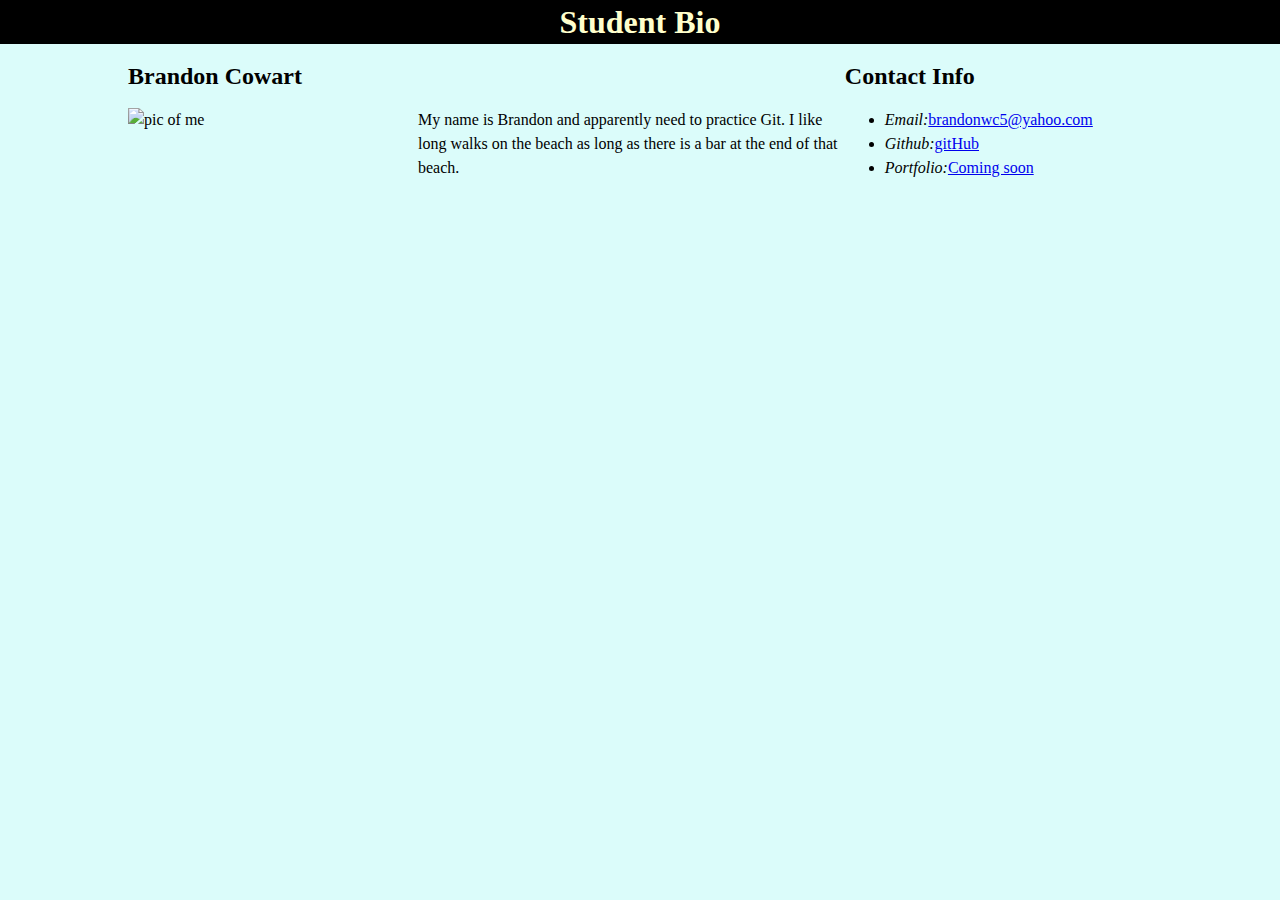
==== index.html @ 33016bdc "My Website" ====
<!DOCTYPE html>
<html>
  <head>
    <title>Blah</title>
    <style>
      body{
        background-color: #dbfcfa; 
        margin: 0; 
        padding: 0;
        line-height: 150%;
      }
      header{
        text-align: center; 
        background-color: black; 
        color: #ffffcc;
        padding-top: 10px;
        padding-bottom: 10px;
      }
      .container{
        width: 1024px;
        margin: 0 auto;
      }
      #Bio{
        float: left; 
        width: 70%;
      }
      #contact{
        float: left;
        width: 30%;
      }
    </style>
  </head>
  <body>
    <header>
      <h1 style="margin: 0;">Student Bio</h1>
    </header>
    <div class= "container">
      <div id="Bio">
        <h2>Brandon Cowart</h2>
        <img src="me.jpg" alt="pic of me" style="height: 200px; width: 280px; float: left; margin-right: 10px;">
        <p>My name is Brandon and apparently need to practice Git. I like long walks on the beach as long as there is a bar at the end of that beach.</p>
      </div>
      <div id="contact">
        <h2>Contact Info</h2>
        <ul>
          <li><em>Email:</em><a href="mailto:brandonwc5@gmail.com">brandonwc5@yahoo.com</a></li>
          <li><em>Github:</em><a href="https://www.github.com">gitHub</a></li>
          <li><em>Portfolio:</em><a href="#">Coming soon</a></li>
        </ul>
      </div>
    </div>
  </body>
</html>
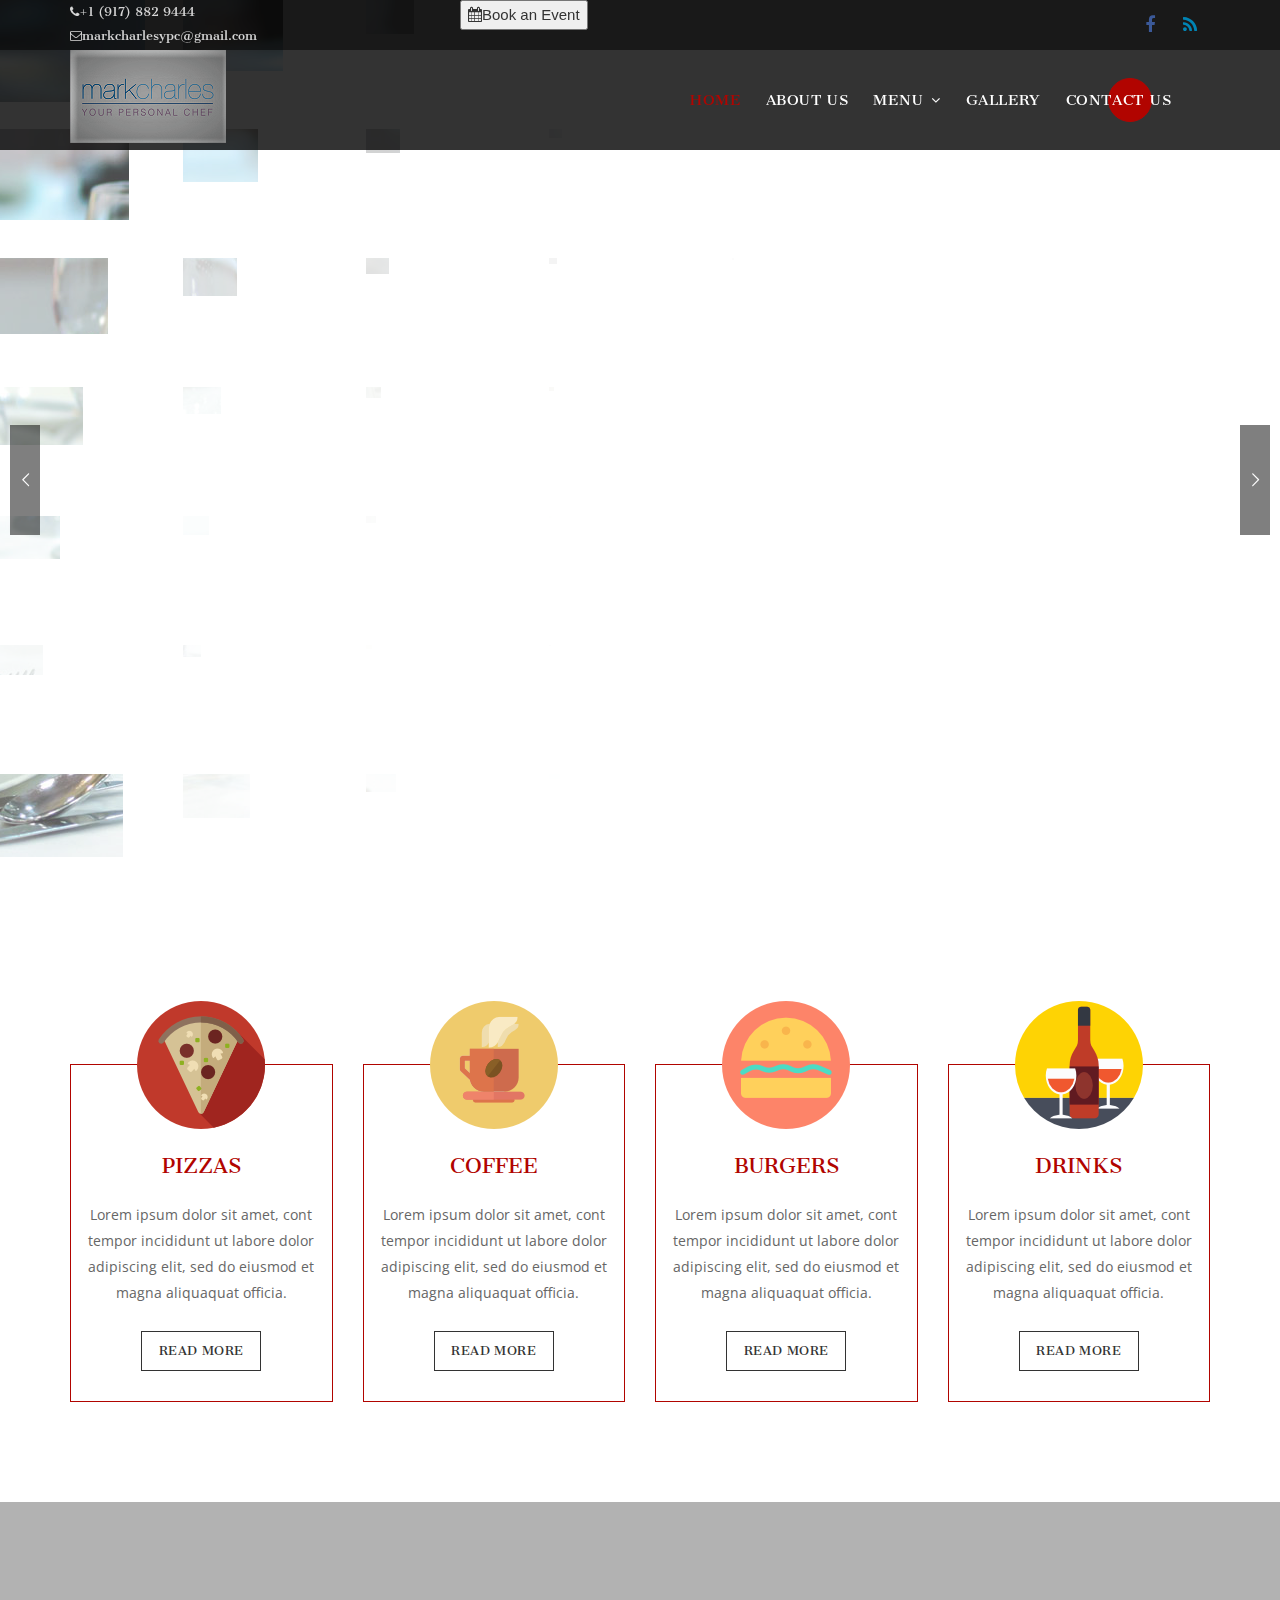
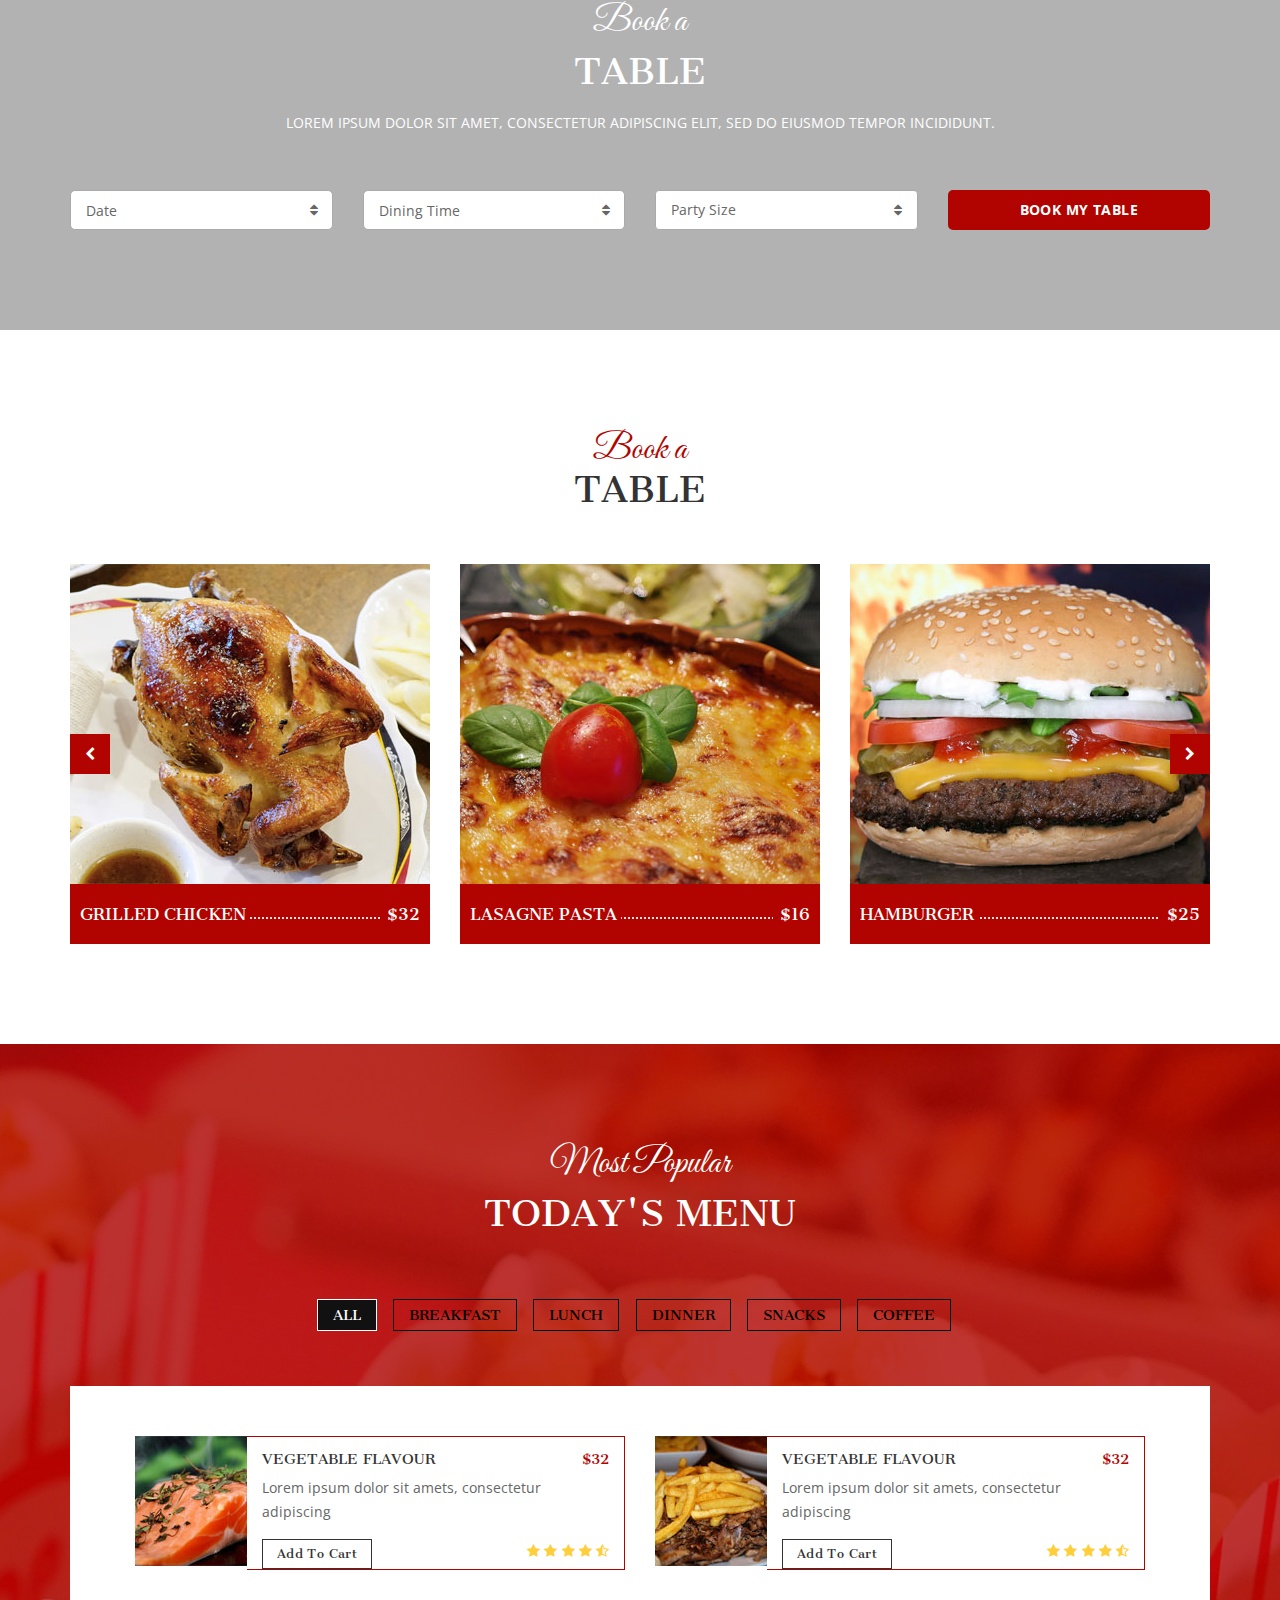
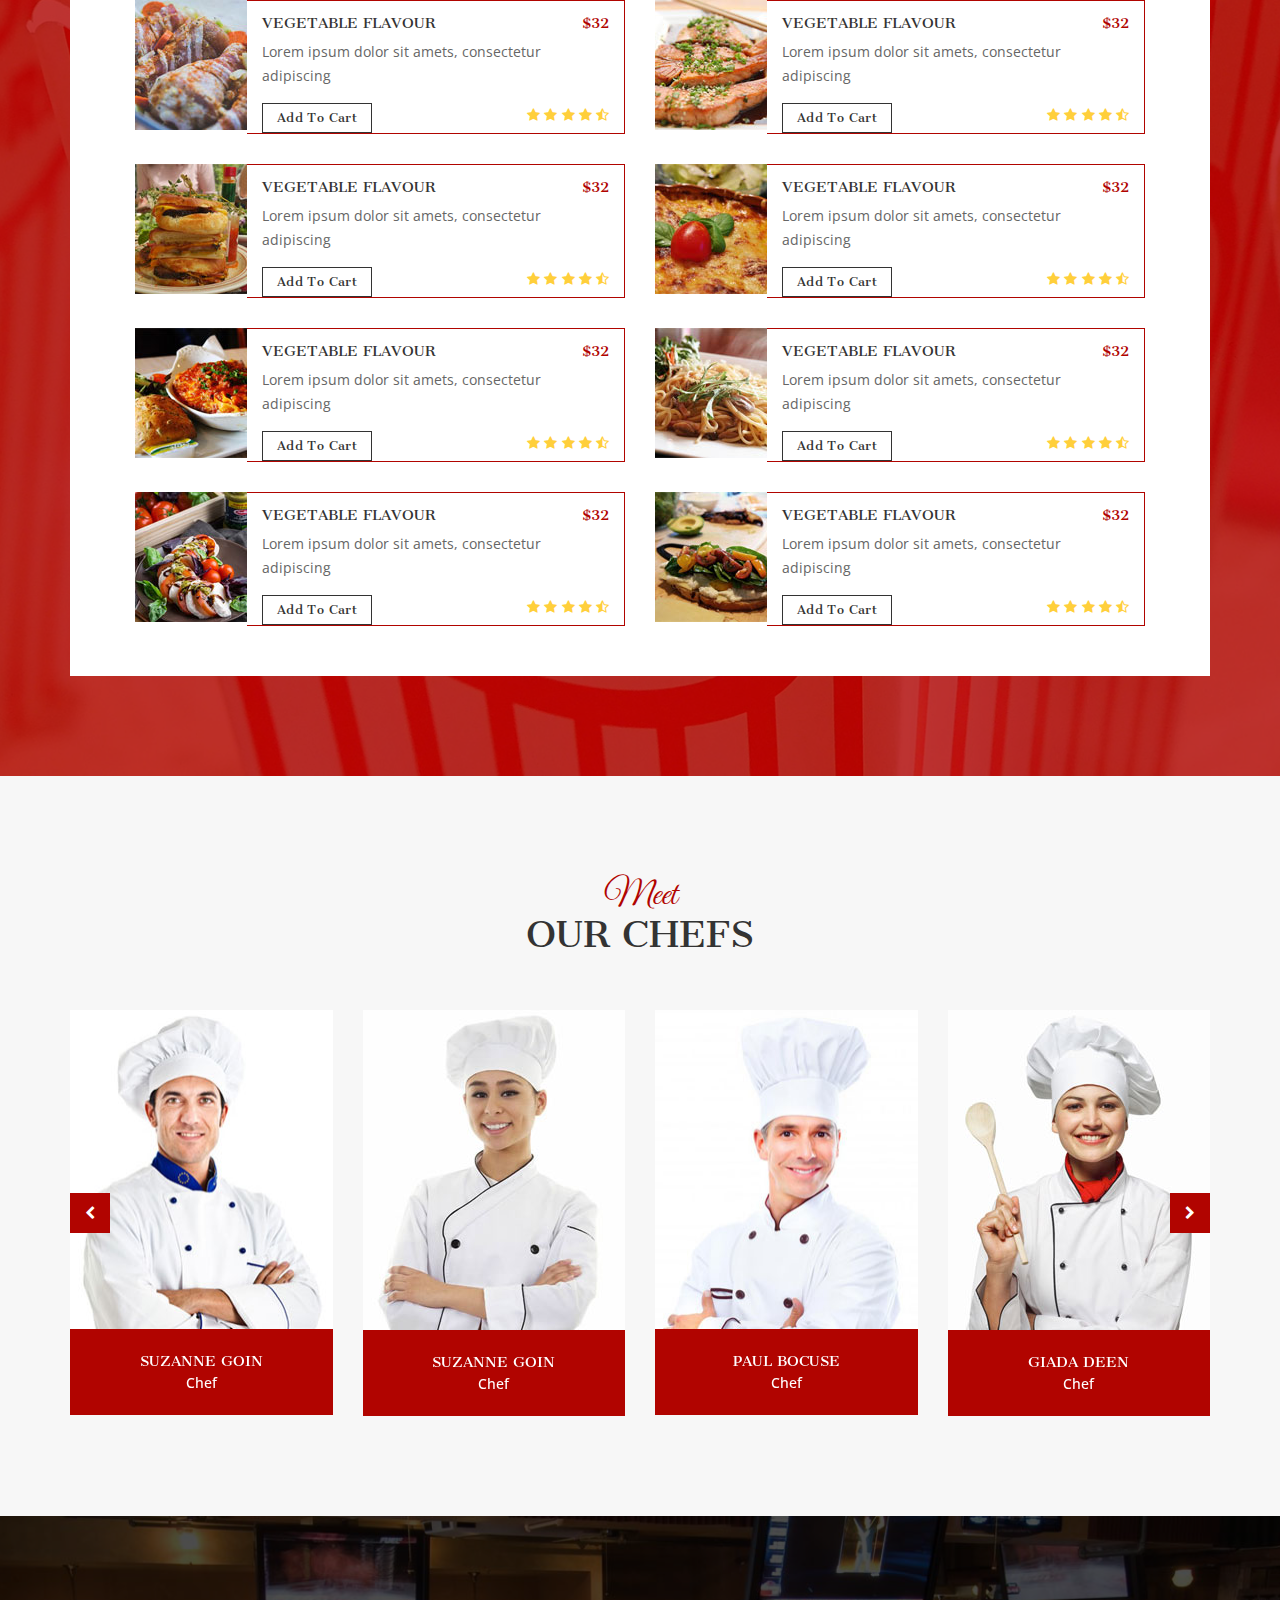
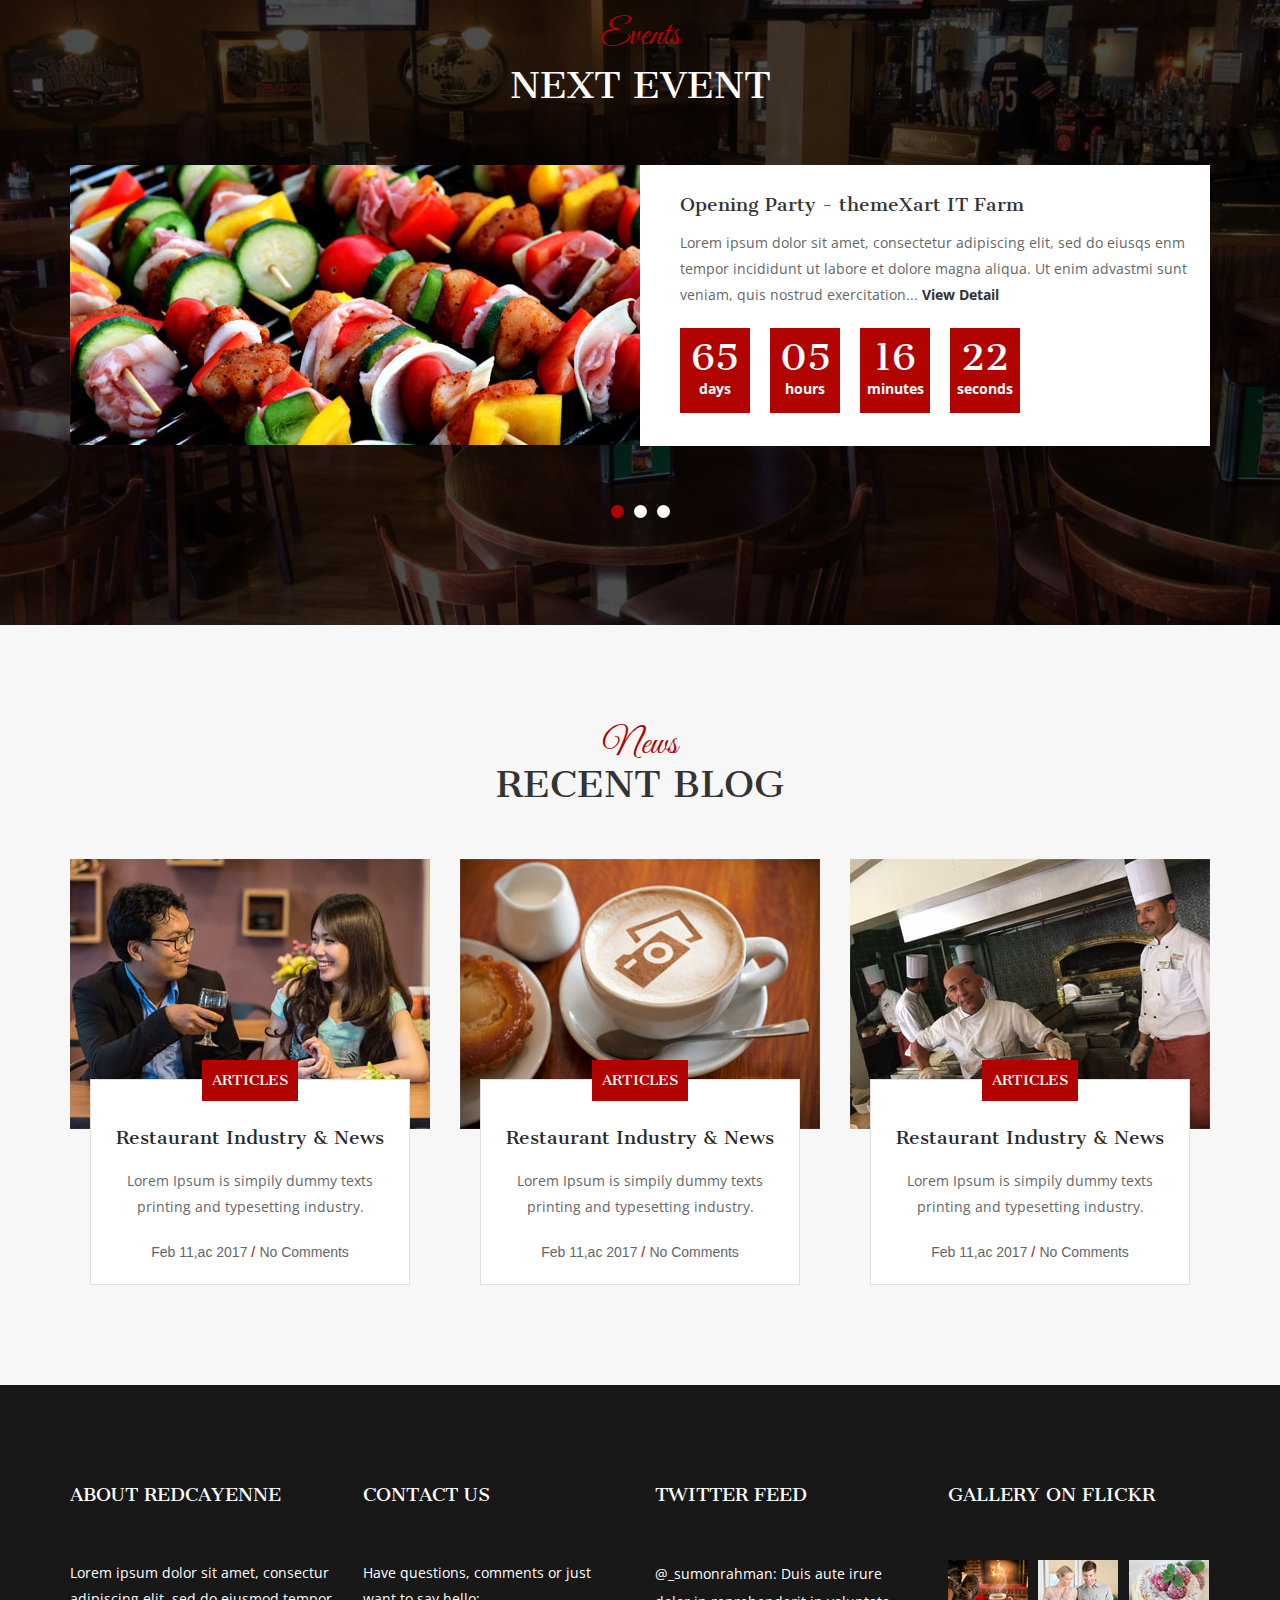
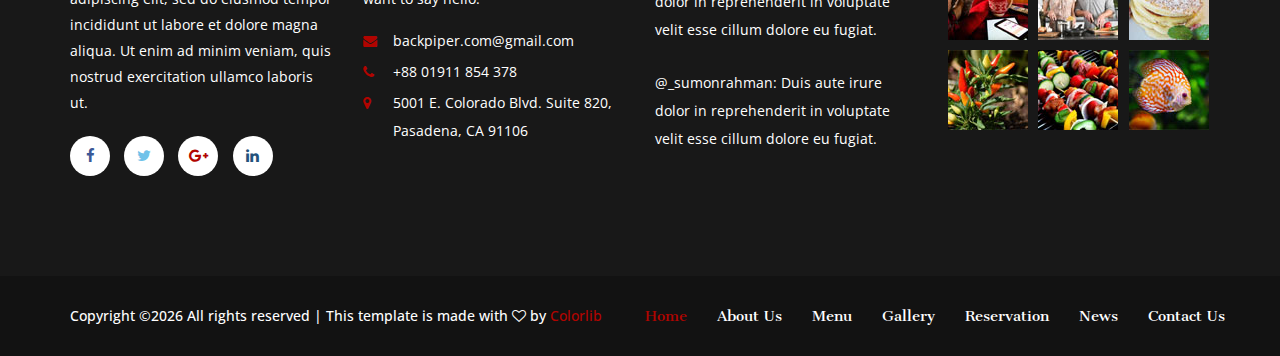
==== commit 83aea7ed: "First" ====
--- a/index.html
+++ b/index.html
@@ -1,53 +1,1112 @@
 <!DOCTYPE html>
-<html>
-  <head>
-    <title>Blah</title>
-    <style>
-      body{
-        background-color: #dbfcfa; 
-        margin: 0; 
-        padding: 0;
-        line-height: 150%;
-      }
-      header{
-        text-align: center; 
-        background-color: black; 
-        color: #ffffcc;
-        padding-top: 10px;
-        padding-bottom: 10px;
-      }
-      .container{
-        width: 1024px;
-        margin: 0 auto;
-      }
-      #Bio{
-        float: left; 
-        width: 70%;
-      }
-      #contact{
-        float: left;
-        width: 30%;
-      }
-    </style>
-  </head>
-  <body>
-    <header>
-      <h1 style="margin: 0;">Student Bio</h1>
-    </header>
-    <div class= "container">
-      <div id="Bio">
-        <h2>Brandon Cowart</h2>
-        <img src="me.jpg" alt="pic of me" style="height: 200px; width: 280px; float: left; margin-right: 10px;">
-        <p>My name is Brandon and apparently need to practice Git. I like long walks on the beach as long as there is a bar at the end of that beach.</p>
-      </div>
-      <div id="contact">
-        <h2>Contact Info</h2>
-        <ul>
-          <li><em>Email:</em><a href="mailto:brandonwc5@gmail.com">brandonwc5@yahoo.com</a></li>
-          <li><em>Github:</em><a href="https://www.github.com">gitHub</a></li>
-          <li><em>Portfolio:</em><a href="#">Coming soon</a></li>
-        </ul>
-      </div>
-    </div>
-  </body>
+<html lang="en">
+    <head>
+        <meta charset="utf-8">
+        <meta http-equiv="X-UA-Compatible" content="IE=edge">
+        <meta name="viewport" content="width=device-width, initial-scale=1">
+        <link rel="icon" href="img/express-favicon.png" type="image/x-icon" />
+
+        <title>Mark Charles: YPC</title>
+
+        <!-- Icon css link -->
+        <link href="vendors/material-icon/css/materialdesignicons.min.css" rel="stylesheet">
+        <link href="css/font-awesome.min.css" rel="stylesheet">
+        <link href="vendors/linears-icon/style.css" rel="stylesheet">
+        <!-- Bootstrap -->
+        <link href="css/bootstrap.min.css" rel="stylesheet">
+        
+        <!-- Rev slider css -->
+        <link href="vendors/revolution/css/settings.css" rel="stylesheet">
+        <link href="vendors/revolution/css/layers.css" rel="stylesheet">
+        <link href="vendors/revolution/css/navigation.css" rel="stylesheet">
+        
+        <!-- Extra plugin css -->
+        <link href="vendors/bootstrap-selector/bootstrap-select.css" rel="stylesheet">
+        <link href="vendors/bootatrap-date-time/bootstrap-datetimepicker.min.css" rel="stylesheet">
+        <link href="vendors/owl-carousel/assets/owl.carousel.css" rel="stylesheet">
+        
+        <link href="css/style.css" rel="stylesheet">
+        <link href="css/responsive.css" rel="stylesheet">
+
+        <script src="https://cdnjs.cloudflare.com/ajax/libs/jquery/3.2.1/jquery.min.js"></script>
+        <script type= "text/javascript" src="js/buttons.js"></script>
+    </head>
+    <body>
+       
+        <div id="preloader">
+            <div class="loader absolute-center">
+                <div class="loader__box"><b class="top"></b></div>
+                <div class="loader__box"><b class="top"></b></div>
+                <div class="loader__box"><b class="top"></b></div>
+            </div>
+        </div>
+       
+        <!--================ First header =================-->
+        <div class="first_header">
+            <div class="container">
+                <div class="row">
+                    <div class="col-md-4">
+                        <div class="header_contact_details">
+                            <span>
+                                <p class="headContact">
+                                    <i class="fa fa-phone"></i>+1 (917) 882 9444
+                                </p>
+                                <p class="headContact">
+                                    <i class="fa fa-envelope-o"></i>markcharlesypc@gmail.com
+                                </p>
+                        </span>
+                        </div>
+                    </div>
+                    <div class="col-md-4">
+                        <div class="event_btn_inner">
+                            <button id="actualBtn">
+                                <i class="fa fa-calendar" aria-hidden="true"></i>Book an Event
+                            </button>
+                        </div>
+                    </div>
+                    <div class="col-md-4">
+                        <div class="header_social">
+                            <ul>
+                                <li><a href="https://www.facebook.com/markcharlesypc/"><i class="fa fa-facebook"></i></a></li>
+                                <li><a href="#"><i class="fa fa-rss"></i></a></li>
+                            </ul>
+                        </div>
+                    </div>
+                </div>
+            </div>
+        </div>
+        
+        <!--================End Footer =================-->
+        <header class="main_menu_area">
+            <nav class="navbar navbar-default">
+                <div class="container">
+                    <!-- Brand and toggle get grouped for better mobile display -->
+                    <div class="navbar-header">
+                        <button type="button" class="navbar-toggle collapsed" data-toggle="collapse" data-target="#bs-example-navbar-collapse-1" aria-expanded="false">
+                        <span class="sr-only">Toggle navigation</span>
+                        <span class="icon-bar"></span>
+                        <span class="icon-bar"></span>
+                        <span class="icon-bar"></span>
+                        </button>
+                            <div class="logo"><img src="img/ypc2.png" alt=""></a></div>
+                    </div>
+
+                    <!-- Collect the nav links, forms, and other content for toggling -->
+                    <div class="collapse navbar-collapse" id="bs-example-navbar-collapse-1">
+                        <ul class="nav navbar-nav navbar-right">
+                            <li class="active"><a href="index.html">Home</a></li>
+                            <li class="dropdown submenu">
+                                    <li><a href="about-us.html">About Us</a></li>
+                            </li>
+                            <li class="dropdown submenu">
+                                <a href="#" class="dropdown-toggle" data-toggle="dropdown" role="button" aria-haspopup="true" aria-expanded="false">Menu <i class="fa fa-angle-down" aria-hidden="true"></i></a>
+                                <ul class="dropdown-menu">
+                                    <li><a href="menu-grid.html">Menu Grid</a></li>
+                                    <li><a href="menu-list.html">Menu List</a></li>
+                                </ul>
+                            </li>
+                            <li><a href="gallery.html">Gallery</a></li>
+                            <li><a href="contact.html">Contact US</a></li>
+                        </ul>
+                    </div><!-- /.navbar-collapse -->
+                </div><!-- /.container-fluid -->
+            </nav>
+        </header>
+        <!--================End Footer Area =================-->
+        
+        <!--================Slider Area =================-->
+        <section class="slider_area">
+            <div class=slider_inner>
+                <div class="rev_slider fullwidthabanner"  data-version="5.3.0.2" id="home-slider">
+                    <ul> 
+                        <li data-slotamount="7" data-easein="Power4.easeInOut" data-easeout="Power4.easeInOut" data-masterspeed="600" data-rotate="0" data-saveperformance="off">
+                            <!-- MAIN IMAGE -->
+                            <img src="img/home-slider/slider-1.jpg"  alt=""  data-bgposition="center center" data-bgfit="cover" data-bgrepeat="no-repeat" data-bgparallax="10" class="rev-slidebg" data-no-retina>
+                            <!-- LAYERS -->
+
+                            <!-- LAYER NR. 1 -->
+                            <div class="slider_text_box">
+                               <div class="tp-caption bg_box" 
+                                    data-width="none"
+                                    data-height="none"
+                                    data-whitespace="nowrap"
+                                    data-x="center" 
+                                    data-y="['350','350','300','250','0']"
+                                    data-fontsize="['55']" 
+                                    data-lineheight="['60']" 
+                                    data-transform_idle="o:1;"
+                                    data-transform_in="y:[-100%];z:0;rX:0deg;rY:0;rZ:0;sX:1;sY:1;skX:0;skY:0;s:1500;e:Power4.easeInOut;" 
+                                    data-transform_out="y:[100%];s:1000;e:Power2.easeInOut;s:1000;e:Power2.easeInOut;" 
+                                    data-mask_in="x:0px;y:0px;" 
+                                    data-mask_out="x:inherit;y:inherit;" 
+                                    data-start="2000" 
+                                    data-splitin="none" 
+                                    data-splitout="none" 
+                                    data-responsive_offset="on">
+                                </div>
+                                <div class="tp-caption first_text" 
+                                    data-x="center" 
+                                    data-y="center" 
+                                    data-voffset="['-20']"
+                                    data-Hoffset="['0']"
+                                    data-fontsize="['42','42','42','42','25']"
+                                    data-lineheight="['52','52','52','52','35']"
+                                    data-width="none"
+                                    data-height="none"
+                                    data-transform_idle="o:1;"
+                                    data-whitespace="nowrap"
+                                    data-transform_in="x:[105%];z:0;rX:45deg;rY:0deg;rZ:90deg;sX:1;sY:1;skX:0;skY:0;s:2000;e:Power4.easeInOut;" 
+                                    data-transform_out="y:[100%];s:1000;e:Power2.easeInOut;s:1000;e:Power2.easeInOut;" 
+                                    data-mask_in="x:0px;y:0px;s:inherit;e:inherit;" 
+                                    data-mask_out="x:inherit;y:inherit;s:inherit;e:inherit;" 
+                                    data-start="1000" 
+                                    data-splitin="none" 
+                                    data-splitout="none" 
+                                    data-responsive_offset="on" 
+                                    data-elementdelay="0.05" >Welcome To
+                                </div>
+                                <div class="tp-caption second_text" 
+                                    data-x="center" 
+                                    data-y="center" 
+                                    data-voffset="['45']"
+                                    data-Hoffset="['0']"
+                                    data-fontsize="['36']"
+                                    data-lineheight="['45']"
+                                    data-width="none"
+                                    data-height="none"
+                                    data-transform_idle="o:1;"
+                                    data-whitespace="nowrap"
+                                    data-transform_in="x:[105%];z:0;rX:45deg;rY:0deg;rZ:90deg;sX:1;sY:1;skX:0;skY:0;s:2000;e:Power4.easeInOut;" 
+                                    data-transform_out="y:[100%];s:1000;e:Power2.easeInOut;s:1000;e:Power2.easeInOut;" 
+                                    data-mask_in="x:0px;y:0px;s:inherit;e:inherit;" 
+                                    data-mask_out="x:inherit;y:inherit;s:inherit;e:inherit;" 
+                                    data-start="1000" 
+                                    data-splitin="none" 
+                                    data-splitout="none" 
+                                    data-responsive_offset="on" 
+                                    data-elementdelay="0.05" >Your Personal Chef
+                                </div>
+                                <div class="tp-caption third_text" 
+                                    data-x="center" 
+                                    data-y="center" 
+                                    data-voffset="['100']"
+                                    data-Hoffset="['0']"
+                                    data-fontsize="['24','24','24','24','16']"
+                                    data-lineheight="['34','34','34','34','26']"
+                                    data-width="none"
+                                    data-height="none"
+                                    data-transform_idle="o:1;"
+                                    data-whitespace="nowrap"
+                                    data-transform_in="y:[100%];z:0;rX:0deg;rY:0;rZ:0;sX:1;sY:1;skX:0;skY:0;opacity:0;s:2000;e:Power4.easeInOut;" 
+                                    data-transform_out="y:[100%];s:1000;e:Power2.easeInOut;s:1000;e:Power2.easeInOut;" 
+                                    data-mask_in="x:0px;y:[100%];s:inherit;e:inherit;" 
+                                    data-mask_out="x:inherit;y:inherit;s:inherit;e:inherit;" 
+                                    data-start="1200" 
+                                    data-splitin="none" 
+                                    data-splitout="none" 
+                                    data-responsive_offset="on" 
+                                    data-elementdelay="0.05" >A PREMIUM RESTAURANT EXPERIENCE WHENEVER, WHEREVER
+                                </div>
+                                <div class="tp-caption btn_text" 
+                                    data-x="center" 
+                                    data-y="center" 
+                                    data-voffset="['180']"
+                                    data-Hoffset="['0']"
+                                    data-fontsize="['16.75']"
+                                    data-lineheight="['26']"
+                                    data-width="none"
+                                    data-height="none"
+                                    data-transform_idle="o:1;"
+                                    data-whitespace="nowrap"
+                                    data-transform_in="y:[100%];z:0;rX:0deg;rY:0;rZ:0;sX:1;sY:1;skX:0;skY:0;opacity:0;s:2000;e:Power4.easeInOut;" 
+                                    data-transform_out="y:[100%];s:1000;e:Power2.easeInOut;s:1000;e:Power2.easeInOut;" 
+                                    data-mask_in="x:0px;y:[100%];s:inherit;e:inherit;" 
+                                    data-mask_out="x:inherit;y:inherit;s:inherit;e:inherit;" 
+                                    data-start="1200" 
+                                    data-splitin="none" 
+                                    data-splitout="none" 
+                                    data-responsive_offset="on" 
+                                    data-elementdelay="0.05" ><a class="submit_btn_bg" href="#">Look Menu</a>
+                                </div>
+                            </div>
+                        </li>
+                        <li data-slotamount="7" data-easein="Power4.easeInOut" data-easeout="Power4.easeInOut" data-masterspeed="600" data-rotate="0" data-saveperformance="off">
+                            <!-- MAIN IMAGE -->
+                            <img src="img/home-slider/slider-2.jpg"  alt=""  data-bgposition="center center" data-bgfit="cover" data-bgrepeat="no-repeat" data-bgparallax="10" class="rev-slidebg" data-no-retina>
+                            <!-- LAYERS -->
+
+                            <!-- LAYER NR. 1 -->
+                            <div class="slider_text_box text_box2">
+                               <div class="tp-caption bg_box" 
+                                    data-width="none"
+                                    data-height="none"
+                                    data-whitespace="nowrap"
+                                    data-x="center" 
+                                    data-y="['350','350','300','250']"
+                                    data-fontsize="['55']" 
+                                    data-lineheight="['60']" 
+                                    data-transform_idle="o:1;"
+                                    data-transform_in="y:[-100%];z:0;rX:0deg;rY:0;rZ:0;sX:1;sY:1;skX:0;skY:0;s:1500;e:Power4.easeInOut;" 
+                                    data-transform_out="y:[100%];s:1000;e:Power2.easeInOut;s:1000;e:Power2.easeInOut;" 
+                                    data-mask_in="x:0px;y:0px;" 
+                                    data-mask_out="x:inherit;y:inherit;" 
+                                    data-start="2000" 
+                                    data-splitin="none" 
+                                    data-splitout="none" 
+                                    data-responsive_offset="on">
+                                </div>
+                                <div class="tp-caption first_text" 
+                                    data-x="center" 
+                                    data-y="center" 
+                                    data-voffset="['-20']"
+                                    data-Hoffset="['0']"
+                                    data-fontsize="['42','42','42','42','25']"
+                                    data-lineheight="['52','52','52','52','35']"
+                                    data-width="none"
+                                    data-height="none"
+                                    data-transform_idle="o:1;"
+                                    data-whitespace="nowrap"
+                                    data-transform_in="x:[105%];z:0;rX:45deg;rY:0deg;rZ:90deg;sX:1;sY:1;skX:0;skY:0;s:2000;e:Power4.easeInOut;" 
+                                    data-transform_out="y:[100%];s:1000;e:Power2.easeInOut;s:1000;e:Power2.easeInOut;" 
+                                    data-mask_in="x:0px;y:0px;s:inherit;e:inherit;" 
+                                    data-mask_out="x:inherit;y:inherit;s:inherit;e:inherit;" 
+                                    data-start="1000" 
+                                    data-splitin="none" 
+                                    data-splitout="none" 
+                                    data-responsive_offset="on" 
+                                    data-elementdelay="0.05" >Welcome To Our
+                                </div>
+                                <div class="tp-caption secand_text" 
+                                    data-x="center" 
+                                    data-y="center" 
+                                    data-voffset="['45']"
+                                    data-Hoffset="['0']"
+                                    data-fontsize="['36']"
+                                    data-lineheight="['42']"
+                                    data-width="none"
+                                    data-height="none"
+                                    data-transform_idle="o:1;"
+                                    data-whitespace="nowrap"
+                                    data-transform_in="x:[105%];z:0;rX:45deg;rY:0deg;rZ:90deg;sX:1;sY:1;skX:0;skY:0;s:2000;e:Power4.easeInOut;" 
+                                    data-transform_out="y:[100%];s:1000;e:Power2.easeInOut;s:1000;e:Power2.easeInOut;" 
+                                    data-mask_in="x:0px;y:0px;s:inherit;e:inherit;" 
+                                    data-mask_out="x:inherit;y:inherit;s:inherit;e:inherit;" 
+                                    data-start="1000" 
+                                    data-splitin="none" 
+                                    data-splitout="none" 
+                                    data-responsive_offset="on" 
+                                    data-elementdelay="0.05" >Red Cayenne
+                                </div>
+                                <div class="tp-caption third_text" 
+                                    data-x="center" 
+                                    data-y="center" 
+                                    data-voffset="['100']"
+                                    data-Hoffset="['0']"
+                                    data-fontsize="['24','24','24','24','16']"
+                                    data-lineheight="['34','34','34','34','26']"
+                                    data-width="none"
+                                    data-height="none"
+                                    data-transform_idle="o:1;"
+                                    data-whitespace="nowrap"
+                                    data-transform_in="y:[100%];z:0;rX:0deg;rY:0;rZ:0;sX:1;sY:1;skX:0;skY:0;opacity:0;s:2000;e:Power4.easeInOut;" 
+                                    data-transform_out="y:[100%];s:1000;e:Power2.easeInOut;s:1000;e:Power2.easeInOut;" 
+                                    data-mask_in="x:0px;y:[100%];s:inherit;e:inherit;" 
+                                    data-mask_out="x:inherit;y:inherit;s:inherit;e:inherit;" 
+                                    data-start="1200" 
+                                    data-splitin="none" 
+                                    data-splitout="none" 
+                                    data-responsive_offset="on" 
+                                    data-elementdelay="0.05" >A PREMIUM RESTAURANT THEME
+                                </div>
+                                <div class="tp-caption btn_text" 
+                                    data-x="center" 
+                                    data-y="center" 
+                                    data-voffset="['180']"
+                                    data-Hoffset="['0']"
+                                    data-fontsize="['16.75']"
+                                    data-lineheight="['26']"
+                                    data-width="none"
+                                    data-height="none"
+                                    data-transform_idle="o:1;"
+                                    data-whitespace="nowrap"
+                                    data-transform_in="y:[100%];z:0;rX:0deg;rY:0;rZ:0;sX:1;sY:1;skX:0;skY:0;opacity:0;s:2000;e:Power4.easeInOut;" 
+                                    data-transform_out="y:[100%];s:1000;e:Power2.easeInOut;s:1000;e:Power2.easeInOut;" 
+                                    data-mask_in="x:0px;y:[100%];s:inherit;e:inherit;" 
+                                    data-mask_out="x:inherit;y:inherit;s:inherit;e:inherit;" 
+                                    data-start="1200" 
+                                    data-splitin="none" 
+                                    data-splitout="none" 
+                                    data-responsive_offset="on" 
+                                    data-elementdelay="0.05" ><a class="submit_btn_bg" href="#">Look Menu</a>
+                                </div>
+                            </div>
+                        </li>
+                    </ul> 
+                </div><!-- END REVOLUTION SLIDER -->
+            </div>
+        </section>
+        <!--================End Slider Area =================-->
+        
+        <!--================Service Area =================-->
+        <section class="service_area">
+            <div class="container">
+                <div class="row">
+                    <div class="col-md-3 col-sm-6">
+                        <div class="service_item">
+                            <img src="img/service-icon/service-1.png" alt="">
+                            <h3>Pizzas</h3>
+                            <p>Lorem ipsum dolor sit amet, cont tempor incididunt ut labore dolor adipiscing elit, sed do eiusmod et  magna aliquaquat officia.</p>
+                            <a class="read_mor_btn" href="#">Read More</a>
+                        </div>
+                    </div>
+                    <div class="col-md-3 col-sm-6">
+                        <div class="service_item">
+                            <img src="img/service-icon/service-2.png" alt="">
+                            <h3>Coffee</h3>
+                            <p>Lorem ipsum dolor sit amet, cont tempor incididunt ut labore dolor adipiscing elit, sed do eiusmod et  magna aliquaquat officia.</p>
+                            <a class="read_mor_btn" href="#">Read More</a>
+                        </div>
+                    </div>
+                    <div class="col-md-3 col-sm-6">
+                        <div class="service_item">
+                            <img src="img/service-icon/service-3.png" alt="">
+                            <h3>Burgers</h3>
+                            <p>Lorem ipsum dolor sit amet, cont tempor incididunt ut labore dolor adipiscing elit, sed do eiusmod et  magna aliquaquat officia.</p>
+                            <a class="read_mor_btn" href="#">Read More</a>
+                        </div>
+                    </div>
+                    <div class="col-md-3 col-sm-6">
+                        <div class="service_item">
+                            <img src="img/service-icon/service-4.png" alt="">
+                            <h3>Drinks</h3>
+                            <p>Lorem ipsum dolor sit amet, cont tempor incididunt ut labore dolor adipiscing elit, sed do eiusmod et  magna aliquaquat officia.</p>
+                            <a class="read_mor_btn" href="#">Read More</a>
+                        </div>
+                    </div>
+                </div>
+            </div>
+        </section>
+        <!--================End Service Area =================-->
+        
+        <!--================Booking Table Area =================-->
+        <section class="booking_table_area">
+            <div class="container">
+                <div class="s_white_title">
+                    <h3>Book a</h3>
+                    <h2>Table</h2>
+                    <p>Lorem ipsum dolor sit amet, consectetur adipiscing elit, sed do eiusmod tempor incididunt.</p>
+                </div>
+                <div class="row">
+                    <div class="col-sm-3">
+                        <div class="input-append date form_datetime">
+                            <input size="16" type="text" value="" readonly placeholder="Date">
+                            <span class="add-on"><i class="icon-th"></i></span>
+                        </div>
+                    </div>
+                    <div class="col-sm-3">
+                        <div class="input-append date form_time">
+                            <input size="16" type="text" value="" readonly placeholder="Dining Time">
+                            <span class="add-on"><i class="icon-th"></i></span>
+                        </div>
+                    </div>
+                    <div class="col-sm-3">
+                        <div class="party_size">
+                            <select class="selectpicker">
+                                <option>Party Size</option>
+                                <option>Party Size 2</option>
+                                <option>Party Size 3</option>
+                            </select>
+                        </div>
+                    </div>
+                    <div class="col-sm-3">
+                        <button type="button" class="btn btn-default submit_btn">BOOK MY TABLE</button>
+                    </div>
+                </div>
+            </div>
+        </section>
+        <!--================End Booking Table Area =================-->
+        
+        <!--================Our feature Area =================-->
+        <section class="our_feature_area">
+            <div class="container">
+                <div class="s_black_title">
+                    <h3>Book a</h3>
+                    <h2>Table</h2>
+                </div>
+                <div class="feature_slider">
+                    <div class="item">
+                        <div class="feature_item">
+                            <div class="feature_item_inner">
+                                <img src="img/feature/feature-1.jpg" alt="">
+                                <div class="icon_hover">
+                                    <i class="fa fa-search"></i>
+                                    <i class="fa fa-shopping-cart"></i>
+                                </div>
+                            </div>
+                            <div class="title_text">
+                                <div class="feature_left"><a href="table.html"><span>Grilled Chicken</span></a></div>
+                                <div class="restaurant_feature_dots"></div>
+                                <div class="feature_right">$32</div>
+                            </div>
+                        </div>
+                    </div>
+                    <div class="item">
+                        <div class="feature_item">
+                            <div class="feature_item_inner">
+                                <img src="img/feature/feature-2.jpg" alt="">
+                                <div class="icon_hover">
+                                    <i class="fa fa-search"></i>
+                                    <i class="fa fa-shopping-cart"></i>
+                                </div>
+                            </div>
+                            <div class="title_text">
+                                <div class="feature_left"><a href="table"><span>Lasagne Pasta</span></a></div>
+                                <div class="restaurant_feature_dots"></div>
+                                <div class="feature_right">$16</div>
+                            </div>
+                        </div>
+                    </div>
+                    <div class="item">
+                        <div class="feature_item">
+                            <div class="feature_item_inner">
+                                <img src="img/feature/feature-3.jpg" alt="">
+                                <div class="icon_hover">
+                                    <i class="fa fa-search"></i>
+                                    <i class="fa fa-shopping-cart"></i>
+                                </div>
+                            </div>
+                            <div class="title_text">
+                                <div class="feature_left"><a href="table"><span>Hamburger</span></a></div>
+                                <div class="restaurant_feature_dots"></div>
+                                <div class="feature_right">$25</div>
+                            </div>
+                        </div>
+                    </div>
+                    <div class="item">
+                        <div class="feature_item">
+                            <div class="feature_item_inner">
+                                <img src="img/feature/feature-1.jpg" alt="">
+                                <div class="icon_hover">
+                                    <i class="fa fa-search"></i>
+                                    <i class="fa fa-shopping-cart"></i>
+                                </div>
+                            </div>
+                            <div class="title_text">
+                                <div class="feature_left"><a href="table"><span>Grilled Chicken.</span></a></div>
+                                <div class="restaurant_feature_dots"></div>
+                                <div class="feature_right">$32</div>
+                            </div>
+                        </div>
+                    </div>
+                </div>
+            </div>
+        </section>
+        <!--================End Our feature Area =================-->
+        
+        <!--================End Our feature Area =================-->
+        <section class="most_popular_item_area">
+            <div class="container">
+                <div class="s_white_title">
+                    <h3>Most Popular</h3>
+                    <h2>Today's Menu</h2>
+                </div>
+                <div class="popular_filter">
+                    <ul>
+                        <li class="active" data-filter="*"><a href="">All</a></li>
+                        <li data-filter=".break"><a href="">Breakfast</a></li>
+                        <li data-filter=".lunch"><a href="">Lunch</a></li>
+                        <li data-filter=".dinner"><a href="">Dinner</a></li>
+                        <li data-filter=".snacks"><a href="">Snacks</a></li>
+                        <li data-filter=".coffee"><a href="">Coffee</a></li>
+                    </ul>
+                </div>
+                <div class="p_recype_item_main">
+                    <div class="row p_recype_item_active">
+                        <div class="col-md-6 break snacks">
+                            <div class="media">
+                                <div class="media-left">
+                                    <img src="img/recype/recype-1.jpg" alt="">
+                                </div>
+                                <div class="media-body">
+                                    <a href="#"><h3>Vegetable Flavour</h3></a>
+                                    <h4>$32</h4>
+                                    <p>Lorem ipsum dolor sit amets, consectetur adipiscing </p>
+                                    <a class="read_mor_btn" href="#">Add To Cart</a>
+                                    <ul>
+                                        <li><a href="#"><i class="fa fa-star"></i></a></li>
+                                        <li><a href="#"><i class="fa fa-star"></i></a></li>
+                                        <li><a href="#"><i class="fa fa-star"></i></a></li>
+                                        <li><a href="#"><i class="fa fa-star"></i></a></li>
+                                        <li><a href="#"><i class="fa fa-star-half-o"></i></a></li>
+                                    </ul>
+                                </div>
+                            </div>
+                        </div>
+                        <div class="col-md-6 break coffee">
+                            <div class="media">
+                                <div class="media-left">
+                                    <img src="img/recype/recype-2.jpg" alt="">
+                                </div>
+                                <div class="media-body">
+                                    <a href="#"><h3>Vegetable Flavour</h3></a>
+                                    <h4>$32</h4>
+                                    <p>Lorem ipsum dolor sit amets, consectetur adipiscing </p>
+                                    <a class="read_mor_btn" href="#">Add To Cart</a>
+                                    <ul>
+                                        <li><a href="#"><i class="fa fa-star"></i></a></li>
+                                        <li><a href="#"><i class="fa fa-star"></i></a></li>
+                                        <li><a href="#"><i class="fa fa-star"></i></a></li>
+                                        <li><a href="#"><i class="fa fa-star"></i></a></li>
+                                        <li><a href="#"><i class="fa fa-star-half-o"></i></a></li>
+                                    </ul>
+                                </div>
+                            </div>
+                        </div>
+                        <div class="col-md-6 lunch snacks">
+                            <div class="media">
+                                <div class="media-left">
+                                    <img src="img/recype/recype-3.jpg" alt="">
+                                </div>
+                                <div class="media-body">
+                                    <a href="#"><h3>Vegetable Flavour</h3></a>
+                                    <h4>$32</h4>
+                                    <p>Lorem ipsum dolor sit amets, consectetur adipiscing </p>
+                                    <a class="read_mor_btn" href="#">Add To Cart</a>
+                                    <ul>
+                                        <li><a href="#"><i class="fa fa-star"></i></a></li>
+                                        <li><a href="#"><i class="fa fa-star"></i></a></li>
+                                        <li><a href="#"><i class="fa fa-star"></i></a></li>
+                                        <li><a href="#"><i class="fa fa-star"></i></a></li>
+                                        <li><a href="#"><i class="fa fa-star-half-o"></i></a></li>
+                                    </ul>
+                                </div>
+                            </div>
+                        </div>
+                        <div class="col-md-6 lunch dinner">
+                            <div class="media">
+                                <div class="media-left">
+                                    <img src="img/recype/recype-4.jpg" alt="">
+                                </div>
+                                <div class="media-body">
+                                    <a href="#"><h3>Vegetable Flavour</h3></a>
+                                    <h4>$32</h4>
+                                    <p>Lorem ipsum dolor sit amets, consectetur adipiscing </p>
+                                    <a class="read_mor_btn" href="#">Add To Cart</a>
+                                    <ul>
+                                        <li><a href="#"><i class="fa fa-star"></i></a></li>
+                                        <li><a href="#"><i class="fa fa-star"></i></a></li>
+                                        <li><a href="#"><i class="fa fa-star"></i></a></li>
+                                        <li><a href="#"><i class="fa fa-star"></i></a></li>
+                                        <li><a href="#"><i class="fa fa-star-half-o"></i></a></li>
+                                    </ul>
+                                </div>
+                            </div>
+                        </div>
+                        <div class="col-md-6 break coffee">
+                            <div class="media">
+                                <div class="media-left">
+                                    <img src="img/recype/recype-5.jpg" alt="">
+                                </div>
+                                <div class="media-body">
+                                    <a href="#"><h3>Vegetable Flavour</h3></a>
+                                    <h4>$32</h4>
+                                    <p>Lorem ipsum dolor sit amets, consectetur adipiscing </p>
+                                    <a class="read_mor_btn" href="#">Add To Cart</a>
+                                    <ul>
+                                        <li><a href="#"><i class="fa fa-star"></i></a></li>
+                                        <li><a href="#"><i class="fa fa-star"></i></a></li>
+                                        <li><a href="#"><i class="fa fa-star"></i></a></li>
+                                        <li><a href="#"><i class="fa fa-star"></i></a></li>
+                                        <li><a href="#"><i class="fa fa-star-half-o"></i></a></li>
+                                    </ul>
+                                </div>
+                            </div>
+                        </div>
+                        <div class="col-md-6 break coffee">
+                            <div class="media">
+                                <div class="media-left">
+                                    <img src="img/recype/recype-6.jpg" alt="">
+                                </div>
+                                <div class="media-body">
+                                    <a href="#"><h3>Vegetable Flavour</h3></a>
+                                    <h4>$32</h4>
+                                    <p>Lorem ipsum dolor sit amets, consectetur adipiscing </p>
+                                    <a class="read_mor_btn" href="#">Add To Cart</a>
+                                    <ul>
+                                        <li><a href="#"><i class="fa fa-star"></i></a></li>
+                                        <li><a href="#"><i class="fa fa-star"></i></a></li>
+                                        <li><a href="#"><i class="fa fa-star"></i></a></li>
+                                        <li><a href="#"><i class="fa fa-star"></i></a></li>
+                                        <li><a href="#"><i class="fa fa-star-half-o"></i></a></li>
+                                    </ul>
+                                </div>
+                            </div>
+                        </div>
+                        <div class="col-md-6 lunch coffee">
+                            <div class="media">
+                                <div class="media-left">
+                                    <img src="img/recype/recype-7.jpg" alt="">
+                                </div>
+                                <div class="media-body">
+                                    <a href="#"><h3>Vegetable Flavour</h3></a>
+                                    <h4>$32</h4>
+                                    <p>Lorem ipsum dolor sit amets, consectetur adipiscing </p>
+                                    <a class="read_mor_btn" href="#">Add To Cart</a>
+                                    <ul>
+                                        <li><a href="#"><i class="fa fa-star"></i></a></li>
+                                        <li><a href="#"><i class="fa fa-star"></i></a></li>
+                                        <li><a href="#"><i class="fa fa-star"></i></a></li>
+                                        <li><a href="#"><i class="fa fa-star"></i></a></li>
+                                        <li><a href="#"><i class="fa fa-star-half-o"></i></a></li>
+                                    </ul>
+                                </div>
+                            </div>
+                        </div>
+                        <div class="col-md-6 dinner snacks">
+                            <div class="media">
+                                <div class="media-left">
+                                    <img src="img/recype/recype-8.jpg" alt="">
+                                </div>
+                                <div class="media-body">
+                                    <a href="#"><h3>Vegetable Flavour</h3></a>
+                                    <h4>$32</h4>
+                                    <p>Lorem ipsum dolor sit amets, consectetur adipiscing </p>
+                                    <a class="read_mor_btn" href="#">Add To Cart</a>
+                                    <ul>
+                                        <li><a href="#"><i class="fa fa-star"></i></a></li>
+                                        <li><a href="#"><i class="fa fa-star"></i></a></li>
+                                        <li><a href="#"><i class="fa fa-star"></i></a></li>
+                                        <li><a href="#"><i class="fa fa-star"></i></a></li>
+                                        <li><a href="#"><i class="fa fa-star-half-o"></i></a></li>
+                                    </ul>
+                                </div>
+                            </div>
+                        </div>
+                        <div class="col-md-6 dinner coffee">
+                            <div class="media">
+                                <div class="media-left">
+                                    <img src="img/recype/recype-9.jpg" alt="">
+                                </div>
+                                <div class="media-body">
+                                    <a href="#"><h3>Vegetable Flavour</h3></a>
+                                    <h4>$32</h4>
+                                    <p>Lorem ipsum dolor sit amets, consectetur adipiscing </p>
+                                    <a class="read_mor_btn" href="#">Add To Cart</a>
+                                    <ul>
+                                        <li><a href="#"><i class="fa fa-star"></i></a></li>
+                                        <li><a href="#"><i class="fa fa-star"></i></a></li>
+                                        <li><a href="#"><i class="fa fa-star"></i></a></li>
+                                        <li><a href="#"><i class="fa fa-star"></i></a></li>
+                                        <li><a href="#"><i class="fa fa-star-half-o"></i></a></li>
+                                    </ul>
+                                </div>
+                            </div>
+                        </div>
+                        <div class="col-md-6 dinner coffee">
+                            <div class="media">
+                                <div class="media-left">
+                                    <img src="img/recype/recype-10.jpg" alt="">
+                                </div>
+                                <div class="media-body">
+                                    <a href="#"><h3>Vegetable Flavour</h3></a>
+                                    <h4>$32</h4>
+                                    <p>Lorem ipsum dolor sit amets, consectetur adipiscing </p>
+                                    <a class="read_mor_btn" href="#">Add To Cart</a>
+                                    <ul>
+                                        <li><a href="#"><i class="fa fa-star"></i></a></li>
+                                        <li><a href="#"><i class="fa fa-star"></i></a></li>
+                                        <li><a href="#"><i class="fa fa-star"></i></a></li>
+                                        <li><a href="#"><i class="fa fa-star"></i></a></li>
+                                        <li><a href="#"><i class="fa fa-star-half-o"></i></a></li>
+                                    </ul>
+                                </div>
+                            </div>
+                        </div>
+                    </div>
+                </div>
+            </div>
+        </section>
+        <!--================End Our feature Area =================-->
+        
+        <!--================Our Chefs Area =================-->
+        <section class="our_chefs_area">
+            <div class="container">
+                <div class="s_black_title">
+                    <h3>Meet</h3>
+                    <h2>OUR CHEFS</h2>
+                </div>
+                <div class="chefs_slider_active">
+                    <div class="item">
+                        <div class="chef_item_inner">
+                            <div class="chef_img">
+                                <img src="img/chef/chef-1.jpg" alt="">
+                                <div class="chef_hover">
+                                    <a href="#"><h4>Thomas Keller</h4></a>
+                                    <h5>Chef</h5>
+                                    <p>Lorem ipsum dolor sit amet et consectetur adipiscing elit, sed do eiusmod tempor incididunt ut labore et dolore magna.</p>
+                                </div>
+                            </div>
+                            <div class="chef_name">
+                                <div class="name_chef_text">
+                                    <h3>Suzanne Goin</h3>
+                                    <h4>Chef</h4>
+                                </div>
+                                <ul>
+                                    <li><a href="#"><i class="fa fa-facebook"></i></a></li>
+                                    <li><a href="#"><i class="fa fa-twitter"></i></a></li>
+                                    <li><a href="#"><i class="fa fa-linkedin"></i></a></li>
+                                </ul>
+                            </div>
+                        </div>
+                    </div>
+                    <div class="item">
+                        <div class="chef_item_inner">
+                            <div class="chef_img">
+                                <img src="img/chef/chef-2.jpg" alt="">
+                                <div class="chef_hover">
+                                    <a href="#"><h4>Thomas Keller</h4></a>
+                                    <h5>Chef</h5>
+                                    <p>Lorem ipsum dolor sit amet et consectetur adipiscing elit, sed do eiusmod tempor incididunt ut labore et dolore magna.</p>
+                                </div>
+                            </div>
+                            <div class="chef_name">
+                                <div class="name_chef_text">
+                                    <h3>Suzanne Goin</h3>
+                                    <h4>Chef</h4>
+                                </div>
+                                <ul>
+                                    <li><a href="#"><i class="fa fa-facebook"></i></a></li>
+                                    <li><a href="#"><i class="fa fa-twitter"></i></a></li>
+                                    <li><a href="#"><i class="fa fa-linkedin"></i></a></li>
+                                </ul>
+                            </div>
+                        </div>
+                    </div>
+                    <div class="item">
+                        <div class="chef_item_inner">
+                            <div class="chef_img">
+                                <img src="img/chef/chef-3.jpg" alt="">
+                                <div class="chef_hover">
+                                    <a href="#"><h4>Thomas Keller</h4></a>
+                                    <h5>Chef</h5>
+                                    <p>Lorem ipsum dolor sit amet et consectetur adipiscing elit, sed do eiusmod tempor incididunt ut labore et dolore magna.</p>
+                                </div>
+                            </div>
+                            <div class="chef_name">
+                                <div class="name_chef_text">
+                                    <h3>Paul Bocuse</h3>
+                                    <h4>Chef</h4>
+                                </div>
+                                <ul>
+                                    <li><a href="#"><i class="fa fa-facebook"></i></a></li>
+                                    <li><a href="#"><i class="fa fa-twitter"></i></a></li>
+                                    <li><a href="#"><i class="fa fa-linkedin"></i></a></li>
+                                </ul>
+                            </div>
+                        </div>
+                    </div>
+                    <div class="item">
+                        <div class="chef_item_inner">
+                            <div class="chef_img">
+                                <img src="img/chef/chef-4.jpg" alt="">
+                                <div class="chef_hover">
+                                    <a href="#"><h4>Thomas Keller</h4></a>
+                                    <h5>Chef</h5>
+                                    <p>Lorem ipsum dolor sit amet et consectetur adipiscing elit, sed do eiusmod tempor incididunt ut labore et dolore magna.</p>
+                                </div>
+                            </div>
+                            <div class="chef_name">
+                                <div class="name_chef_text">
+                                    <h3>Giada Deen</h3>
+                                    <h4>Chef</h4>
+                                </div>
+                                <ul>
+                                    <li><a href="#"><i class="fa fa-facebook"></i></a></li>
+                                    <li><a href="#"><i class="fa fa-twitter"></i></a></li>
+                                    <li><a href="#"><i class="fa fa-linkedin"></i></a></li>
+                                </ul>
+                            </div>
+                        </div>
+                    </div>
+                    <div class="item">
+                        <div class="chef_item_inner">
+                            <div class="chef_img">
+                                <img src="img/chef/chef-1.jpg" alt="">
+                                <div class="chef_hover">
+                                    <a href="#"><h4>Thomas Keller</h4></a>
+                                    <h5>Chef</h5>
+                                    <p>Lorem ipsum dolor sit amet et consectetur adipiscing elit, sed do eiusmod tempor incididunt ut labore et dolore magna.</p>
+                                </div>
+                            </div>
+                            <div class="chef_name">
+                                <div class="name_chef_text">
+                                    <h3>Suzanne Goin</h3>
+                                    <h4>Chef</h4>
+                                </div>
+                                <ul>
+                                    <li><a href="#"><i class="fa fa-facebook"></i></a></li>
+                                    <li><a href="#"><i class="fa fa-twitter"></i></a></li>
+                                    <li><a href="#"><i class="fa fa-linkedin"></i></a></li>
+                                </ul>
+                            </div>
+                        </div>
+                    </div>
+                </div>
+            </div>
+        </section>
+        <!--================End Our Chefs Area =================-->
+        
+        <!--================End Our Chefs Area =================-->
+        <section class="next_event_area">
+            <div class="container">
+                <div class="s_white_red_title">
+                    <h3>Events</h3>
+                    <h2>Next Event</h2>
+                </div>
+                <div class="next_event_slider">
+                    <div class="item">
+                        <div class="col-md-6">
+                            <div class="row">
+                                <div class="left_event_img">
+                                    <img src="img/next-event/next-event-1.jpg" alt="">
+                                </div>
+                            </div>
+                        </div>
+                        <div class="col-md-6">
+                            <div class="row">
+                                <div class="right_event_text">
+                                    <a href="#"><h3>Opening Party - themeXart IT Farm</h3></a>
+                                    <p>Lorem ipsum dolor sit amet, consectetur adipiscing elit, sed do eiusqs enm tempor incididunt ut labore et dolore magna aliqua. Ut enim advastmi sunt veniam, quis nostrud exercitation... <a href="#">View Detail</a></p>
+                                    <div class="event_shedule">
+                                        <time datetime="P65DT05H16M22S"></time>
+                                    </div>
+                                </div>
+                            </div>
+                        </div>
+                    </div>
+                    <div class="item">
+                        <div class="col-md-6">
+                            <div class="row">
+                                <div class="left_event_img">
+                                    <img src="img/next-event/next-event-1.jpg" alt="">
+                                </div>
+                            </div>
+                        </div>
+                        <div class="col-md-6">
+                            <div class="row">
+                                <div class="right_event_text">
+                                    <a href="#"><h3>Opening Party - themeXart IT Farm</h3></a>
+                                    <p>Lorem ipsum dolor sit amet, consectetur adipiscing elit, sed do eiusqs enm tempor incididunt ut labore et dolore magna aliqua. Ut enim advastmi sunt veniam, quis nostrud exercitation... <a href="#">View Detail</a></p>
+                                    <div class="event_shedule">
+                                        <time datetime="P65DT05H16M22S"></time>
+                                    </div>
+                                </div>
+                            </div>
+                        </div>
+                    </div>
+                    <div class="item">
+                        <div class="col-md-6">
+                            <div class="row">
+                                <div class="left_event_img">
+                                    <img src="img/next-event/next-event-1.jpg" alt="">
+                                </div>
+                            </div>
+                        </div>
+                        <div class="col-md-6">
+                            <div class="row">
+                                <div class="right_event_text">
+                                    <a href="#"><h3>Opening Party - themeXart IT Farm</h3></a>
+                                    <p>Lorem ipsum dolor sit amet, consectetur adipiscing elit, sed do eiusqs enm tempor incididunt ut labore et dolore magna aliqua. Ut enim advastmi sunt veniam, quis nostrud exercitation... <a href="#">View Detail</a></p>
+                                    <div class="event_shedule">
+                                        <time datetime="P65DT05H16M22S"></time>
+                                    </div>
+                                </div>
+                            </div>
+                        </div>
+                    </div>
+                </div>
+            </div>
+        </section>
+        <!--================End Our Chefs Area =================-->
+        
+        <!--================Recent Blog Area =================-->
+        <section class="recent_bloger_area">
+            <div class="container">
+                <div class="s_black_title">
+                    <h3>News</h3>
+                    <h2>Recent Blog</h2>
+                </div>
+                <div class="row">
+                    <div class="col-md-4">
+                        <div class="recent_blog_item">
+                            <div class="blog_img">
+                                <img src="img/blog/recent-blog/recent-blog-1.jpg" alt="">
+                            </div>
+                            <div class="recent_blog_text">
+                                <div class="recent_blog_text_inner">
+                                    <h6><a href="#">Articles</a></h6>
+                                    <a href="blog-details.html"><h5>Restaurant Industry & News</h5></a>
+                                    <p>Lorem Ipsum is simpily dummy texts printing and typesetting industry.</p>
+                                    <a href="#">Feb 11,ac 2017 <span>/</span></a>
+                                    <a href="#">No Comments</a>
+                                </div>
+                            </div>
+                        </div>
+                    </div>
+                    <div class="col-md-4">
+                        <div class="recent_blog_item">
+                            <div class="blog_img">
+                                <img src="img/blog/recent-blog/recent-blog-2.jpg" alt="">
+                            </div>
+                            <div class="recent_blog_text">
+                                <div class="recent_blog_text_inner">
+                                    <h6><a href="#">Articles</a></h6>
+                                    <a href="blog-details.html"><h5>Restaurant Industry & News</h5></a>
+                                    <p>Lorem Ipsum is simpily dummy texts printing and typesetting industry.</p>
+                                    <a href="#">Feb 11,ac 2017 <span>/</span></a>
+                                    <a href="#">No Comments</a>
+                                </div>
+                            </div>
+                        </div>
+                    </div>
+                    <div class="col-md-4">
+                        <div class="recent_blog_item">
+                            <div class="blog_img">
+                                <img src="img/blog/recent-blog/recent-blog-3.jpg" alt="">
+                            </div>
+                            <div class="recent_blog_text">
+                                <div class="recent_blog_text_inner">
+                                    <h6><a href="#">Articles</a></h6>
+                                    <a href="blog-details.html"><h5>Restaurant Industry & News</h5></a>
+                                    <p>Lorem Ipsum is simpily dummy texts printing and typesetting industry.</p>
+                                    <a href="#">Feb 11,ac 2017 <span>/</span></a>
+                                    <a href="#">No Comments</a>
+                                </div>
+                            </div>
+                        </div>
+                    </div>
+                </div>
+            </div>
+        </section>
+        <!--================End Recent Blog Area =================-->
+        
+        <!--================End Recent Blog Area =================-->
+        <footer class="footer_area">
+            <div class="footer_widget_area">
+                <div class="container">
+                    <div class="row">
+                        <div class="col-md-3">
+                            <aside class="f_widget about_widget">
+                                <div class="f_w_title">
+                                    <h4>ABOUT RedCayenne</h4>
+                                </div>
+                                <p>Lorem ipsum dolor sit amet, consectur adipiscing elit, sed do eiusmod tempor incididunt ut labore et dolore magna aliqua. Ut enim ad minim veniam, quis nostrud exercitation ullamco laboris ut.</p>
+                                <ul>
+                                    <li><a href="#"><i class="fa fa-facebook"></i></a></li>
+                                    <li><a href="#"><i class="fa fa-twitter"></i></a></li>
+                                    <li><a href="#"><i class="fa fa-google-plus"></i></a></li>
+                                    <li><a href="#"><i class="fa fa-linkedin"></i></a></li>
+                                </ul>
+                            </aside>
+                        </div>
+                        <div class="col-md-3">
+                            <aside class="f_widget contact_widget">
+                                <div class="f_w_title">
+                                    <h4>CONTACT US</h4>
+                                </div>
+                                <p>Have questions, comments or just want to say hello:</p>
+                                <ul>
+                                    <li><a href="#"><i class="fa fa-envelope"></i>backpiper.com@gmail.com</a></li>
+                                    <li><a href="#"><i class="fa fa-phone"></i>+88 01911 854 378</a></li>
+                                    <li><a href="#"><i class="fa fa-map-marker"></i>5001 E. Colorado Blvd. Suite 820,<br /> Pasadena, CA 91106</a></li>
+                                </ul>
+                            </aside>
+                        </div>
+                        <div class="col-md-3">
+                            <aside class="f_widget twitter_widget">
+                                <div class="f_w_title">
+                                    <h4>Twitter Feed</h4>
+                                </div>
+                                <ul>
+                                    <li>
+                                        <a href="#">@_sumonrahman:</a> Duis aute irure dolor in reprehenderit in voluptate velit esse cillum dolore eu fugiat.
+                                    </li>
+                                    <li>
+                                        <a href="#">@_sumonrahman:</a> Duis aute irure dolor in reprehenderit in voluptate velit esse cillum dolore eu fugiat.
+                                    </li>
+                                </ul>
+                            </aside>
+                        </div>
+                        <div class="col-md-3">
+                            <aside class="f_widget gallery_widget">
+                                <div class="f_w_title">
+                                    <h4>Gallery On Flickr</h4>
+                                </div>
+                                <ul>
+                                    <li><a href="#"><img src="img/gallery/f-w-gallery/f-w-gallery-1.jpg" alt=""><i class="fa fa-search"></i></a></li>
+                                    <li><a href="#"><img src="img/gallery/f-w-gallery/f-w-gallery-2.jpg" alt=""><i class="fa fa-search"></i></a></li>
+                                    <li><a href="#"><img src="img/gallery/f-w-gallery/f-w-gallery-3.jpg" alt=""><i class="fa fa-search"></i></a></li>
+                                    <li><a href="#"><img src="img/gallery/f-w-gallery/f-w-gallery-4.jpg" alt=""><i class="fa fa-search"></i></a></li>
+                                    <li><a href="#"><img src="img/gallery/f-w-gallery/f-w-gallery-5.jpg" alt=""><i class="fa fa-search"></i></a></li>
+                                    <li><a href="#"><img src="img/gallery/f-w-gallery/f-w-gallery-6.jpg" alt=""><i class="fa fa-search"></i></a></li>
+                                </ul>
+                            </aside>
+                        </div>
+                    </div>
+                </div>
+            </div>
+            <div class="copy_right_area">
+                <div class="container">
+                    <div class="pull-left">
+                        <h5><p><!-- Link back to Colorlib can't be removed. Template is licensed under CC BY 3.0. -->
+Copyright &copy;<script>document.write(new Date().getFullYear());</script> All rights reserved | This template is made with <i class="fa fa-heart-o" aria-hidden="true"></i> by <a href="https://colorlib.com" target="_blank">Colorlib</a>
+<!-- Link back to Colorlib can't be removed. Template is licensed under CC BY 3.0. -->
+</p></h5>
+                    </div>
+                    <div class="pull-right">
+                        <ul class="nav navbar-nav navbar-right">
+                            <li class="active"><a href="#">Home</a></li>
+                            <li><a href="#">About Us</a></li>
+                            <li><a href="#">Menu</a></li>
+                            <li><a href="#">Gallery</a></li>
+                            <li><a href="#">Reservation</a></li>
+                            <li><a href="#">News</a></li>
+                            <li><a href="#">Contact Us</a></li>
+                        </ul>
+                    </div>
+                </div>
+            </div>
+        </footer>
+        <!--================End Recent Blog Area =================-->
+        
+        
+        
+        <!-- jQuery (necessary for Bootstrap's JavaScript plugins) -->
+        <script src="js/jquery-2.1.4.min.js"></script>
+        <!-- Include all compiled plugins (below), or include individual files as needed -->
+        <script src="js/bootstrap.min.js"></script>
+        <!-- Rev slider js -->
+        <script src="vendors/revolution/js/jquery.themepunch.tools.min.js"></script>
+        <script src="vendors/revolution/js/jquery.themepunch.revolution.min.js"></script>
+        <script src="vendors/revolution/js/extensions/revolution.extension.video.min.js"></script>
+        <script src="vendors/revolution/js/extensions/revolution.extension.slideanims.min.js"></script>
+        <script src="vendors/revolution/js/extensions/revolution.extension.layeranimation.min.js"></script>
+        <script src="vendors/revolution/js/extensions/revolution.extension.navigation.min.js"></script>
+        <script src="vendors/revolution/js/extensions/revolution.extension.parallax.min.js"></script>
+        <!-- Extra plugin js -->
+        <script src="vendors/bootstrap-selector/bootstrap-select.js"></script>
+        <script src="vendors/bootatrap-date-time/bootstrap-datetimepicker.min.js"></script>
+        <script src="vendors/owl-carousel/owl.carousel.min.js"></script>
+        <script src="vendors/isotope/imagesloaded.pkgd.min.js"></script>
+        <script src="vendors/isotope/isotope.pkgd.min.js"></script>
+        <script src="vendors/countdown/jquery.countdown.js"></script>
+        <script src="vendors/js-calender/zabuto_calendar.min.js"></script>
+        <!--gmaps Js-->
+<!--        <script src="https://maps.googleapis.com/maps/api/js?key=AIzaSyCjCGmQ0Uq4exrzdcL6rvxywDDOvfAu6eE"></script>-->
+<!--        <script src="js/gmaps.min.js"></script>-->
+        
+        
+<!--        <script src="js/video_player.js"></script>-->
+        <script src="js/theme.js"></script>
+    </body>
 </html>--- a/vendors/linears-icon/style.css
+++ b/vendors/linears-icon/style.css
@@ -0,0 +1,536 @@
+@font-face {
+	font-family: 'Linearicons-Free';
+	src:url('fonts/Linearicons-Free.eot?w118d');
+	src:url('fonts/Linearicons-Free.eot?#iefixw118d') format('embedded-opentype'),
+		url('fonts/Linearicons-Free.woff2?w118d') format('woff2'),
+		url('fonts/Linearicons-Free.woff?w118d') format('woff'),
+		url('fonts/Linearicons-Free.ttf?w118d') format('truetype'),
+		url('fonts/Linearicons-Free.svg?w118d#Linearicons-Free') format('svg');
+	font-weight: normal;
+	font-style: normal;
+}
+
+.lnr {
+	font-family: 'Linearicons-Free';
+	speak: none;
+	font-style: normal;
+	font-weight: normal;
+	font-variant: normal;
+	text-transform: none;
+	line-height: 1;
+
+	/* Better Font Rendering =========== */
+	-webkit-font-smoothing: antialiased;
+	-moz-osx-font-smoothing: grayscale;
+}
+
+.lnr-home:before {
+	content: "\e800";
+}
+.lnr-apartment:before {
+	content: "\e801";
+}
+.lnr-pencil:before {
+	content: "\e802";
+}
+.lnr-magic-wand:before {
+	content: "\e803";
+}
+.lnr-drop:before {
+	content: "\e804";
+}
+.lnr-lighter:before {
+	content: "\e805";
+}
+.lnr-poop:before {
+	content: "\e806";
+}
+.lnr-sun:before {
+	content: "\e807";
+}
+.lnr-moon:before {
+	content: "\e808";
+}
+.lnr-cloud:before {
+	content: "\e809";
+}
+.lnr-cloud-upload:before {
+	content: "\e80a";
+}
+.lnr-cloud-download:before {
+	content: "\e80b";
+}
+.lnr-cloud-sync:before {
+	content: "\e80c";
+}
+.lnr-cloud-check:before {
+	content: "\e80d";
+}
+.lnr-database:before {
+	content: "\e80e";
+}
+.lnr-lock:before {
+	content: "\e80f";
+}
+.lnr-cog:before {
+	content: "\e810";
+}
+.lnr-trash:before {
+	content: "\e811";
+}
+.lnr-dice:before {
+	content: "\e812";
+}
+.lnr-heart:before {
+	content: "\e813";
+}
+.lnr-star:before {
+	content: "\e814";
+}
+.lnr-star-half:before {
+	content: "\e815";
+}
+.lnr-star-empty:before {
+	content: "\e816";
+}
+.lnr-flag:before {
+	content: "\e817";
+}
+.lnr-envelope:before {
+	content: "\e818";
+}
+.lnr-paperclip:before {
+	content: "\e819";
+}
+.lnr-inbox:before {
+	content: "\e81a";
+}
+.lnr-eye:before {
+	content: "\e81b";
+}
+.lnr-printer:before {
+	content: "\e81c";
+}
+.lnr-file-empty:before {
+	content: "\e81d";
+}
+.lnr-file-add:before {
+	content: "\e81e";
+}
+.lnr-enter:before {
+	content: "\e81f";
+}
+.lnr-exit:before {
+	content: "\e820";
+}
+.lnr-graduation-hat:before {
+	content: "\e821";
+}
+.lnr-license:before {
+	content: "\e822";
+}
+.lnr-music-note:before {
+	content: "\e823";
+}
+.lnr-film-play:before {
+	content: "\e824";
+}
+.lnr-camera-video:before {
+	content: "\e825";
+}
+.lnr-camera:before {
+	content: "\e826";
+}
+.lnr-picture:before {
+	content: "\e827";
+}
+.lnr-book:before {
+	content: "\e828";
+}
+.lnr-bookmark:before {
+	content: "\e829";
+}
+.lnr-user:before {
+	content: "\e82a";
+}
+.lnr-users:before {
+	content: "\e82b";
+}
+.lnr-shirt:before {
+	content: "\e82c";
+}
+.lnr-store:before {
+	content: "\e82d";
+}
+.lnr-cart:before {
+	content: "\e82e";
+}
+.lnr-tag:before {
+	content: "\e82f";
+}
+.lnr-phone-handset:before {
+	content: "\e830";
+}
+.lnr-phone:before {
+	content: "\e831";
+}
+.lnr-pushpin:before {
+	content: "\e832";
+}
+.lnr-map-marker:before {
+	content: "\e833";
+}
+.lnr-map:before {
+	content: "\e834";
+}
+.lnr-location:before {
+	content: "\e835";
+}
+.lnr-calendar-full:before {
+	content: "\e836";
+}
+.lnr-keyboard:before {
+	content: "\e837";
+}
+.lnr-spell-check:before {
+	content: "\e838";
+}
+.lnr-screen:before {
+	content: "\e839";
+}
+.lnr-smartphone:before {
+	content: "\e83a";
+}
+.lnr-tablet:before {
+	content: "\e83b";
+}
+.lnr-laptop:before {
+	content: "\e83c";
+}
+.lnr-laptop-phone:before {
+	content: "\e83d";
+}
+.lnr-power-switch:before {
+	content: "\e83e";
+}
+.lnr-bubble:before {
+	content: "\e83f";
+}
+.lnr-heart-pulse:before {
+	content: "\e840";
+}
+.lnr-construction:before {
+	content: "\e841";
+}
+.lnr-pie-chart:before {
+	content: "\e842";
+}
+.lnr-chart-bars:before {
+	content: "\e843";
+}
+.lnr-gift:before {
+	content: "\e844";
+}
+.lnr-diamond:before {
+	content: "\e845";
+}
+.lnr-linearicons:before {
+	content: "\e846";
+}
+.lnr-dinner:before {
+	content: "\e847";
+}
+.lnr-coffee-cup:before {
+	content: "\e848";
+}
+.lnr-leaf:before {
+	content: "\e849";
+}
+.lnr-paw:before {
+	content: "\e84a";
+}
+.lnr-rocket:before {
+	content: "\e84b";
+}
+.lnr-briefcase:before {
+	content: "\e84c";
+}
+.lnr-bus:before {
+	content: "\e84d";
+}
+.lnr-car:before {
+	content: "\e84e";
+}
+.lnr-train:before {
+	content: "\e84f";
+}
+.lnr-bicycle:before {
+	content: "\e850";
+}
+.lnr-wheelchair:before {
+	content: "\e851";
+}
+.lnr-select:before {
+	content: "\e852";
+}
+.lnr-earth:before {
+	content: "\e853";
+}
+.lnr-smile:before {
+	content: "\e854";
+}
+.lnr-sad:before {
+	content: "\e855";
+}
+.lnr-neutral:before {
+	content: "\e856";
+}
+.lnr-mustache:before {
+	content: "\e857";
+}
+.lnr-alarm:before {
+	content: "\e858";
+}
+.lnr-bullhorn:before {
+	content: "\e859";
+}
+.lnr-volume-high:before {
+	content: "\e85a";
+}
+.lnr-volume-medium:before {
+	content: "\e85b";
+}
+.lnr-volume-low:before {
+	content: "\e85c";
+}
+.lnr-volume:before {
+	content: "\e85d";
+}
+.lnr-mic:before {
+	content: "\e85e";
+}
+.lnr-hourglass:before {
+	content: "\e85f";
+}
+.lnr-undo:before {
+	content: "\e860";
+}
+.lnr-redo:before {
+	content: "\e861";
+}
+.lnr-sync:before {
+	content: "\e862";
+}
+.lnr-history:before {
+	content: "\e863";
+}
+.lnr-clock:before {
+	content: "\e864";
+}
+.lnr-download:before {
+	content: "\e865";
+}
+.lnr-upload:before {
+	content: "\e866";
+}
+.lnr-enter-down:before {
+	content: "\e867";
+}
+.lnr-exit-up:before {
+	content: "\e868";
+}
+.lnr-bug:before {
+	content: "\e869";
+}
+.lnr-code:before {
+	content: "\e86a";
+}
+.lnr-link:before {
+	content: "\e86b";
+}
+.lnr-unlink:before {
+	content: "\e86c";
+}
+.lnr-thumbs-up:before {
+	content: "\e86d";
+}
+.lnr-thumbs-down:before {
+	content: "\e86e";
+}
+.lnr-magnifier:before {
+	content: "\e86f";
+}
+.lnr-cross:before {
+	content: "\e870";
+}
+.lnr-menu:before {
+	content: "\e871";
+}
+.lnr-list:before {
+	content: "\e872";
+}
+.lnr-chevron-up:before {
+	content: "\e873";
+}
+.lnr-chevron-down:before {
+	content: "\e874";
+}
+.lnr-chevron-left:before {
+	content: "\e875";
+}
+.lnr-chevron-right:before {
+	content: "\e876";
+}
+.lnr-arrow-up:before {
+	content: "\e877";
+}
+.lnr-arrow-down:before {
+	content: "\e878";
+}
+.lnr-arrow-left:before {
+	content: "\e879";
+}
+.lnr-arrow-right:before {
+	content: "\e87a";
+}
+.lnr-move:before {
+	content: "\e87b";
+}
+.lnr-warning:before {
+	content: "\e87c";
+}
+.lnr-question-circle:before {
+	content: "\e87d";
+}
+.lnr-menu-circle:before {
+	content: "\e87e";
+}
+.lnr-checkmark-circle:before {
+	content: "\e87f";
+}
+.lnr-cross-circle:before {
+	content: "\e880";
+}
+.lnr-plus-circle:before {
+	content: "\e881";
+}
+.lnr-circle-minus:before {
+	content: "\e882";
+}
+.lnr-arrow-up-circle:before {
+	content: "\e883";
+}
+.lnr-arrow-down-circle:before {
+	content: "\e884";
+}
+.lnr-arrow-left-circle:before {
+	content: "\e885";
+}
+.lnr-arrow-right-circle:before {
+	content: "\e886";
+}
+.lnr-chevron-up-circle:before {
+	content: "\e887";
+}
+.lnr-chevron-down-circle:before {
+	content: "\e888";
+}
+.lnr-chevron-left-circle:before {
+	content: "\e889";
+}
+.lnr-chevron-right-circle:before {
+	content: "\e88a";
+}
+.lnr-crop:before {
+	content: "\e88b";
+}
+.lnr-frame-expand:before {
+	content: "\e88c";
+}
+.lnr-frame-contract:before {
+	content: "\e88d";
+}
+.lnr-layers:before {
+	content: "\e88e";
+}
+.lnr-funnel:before {
+	content: "\e88f";
+}
+.lnr-text-format:before {
+	content: "\e890";
+}
+.lnr-text-format-remove:before {
+	content: "\e891";
+}
+.lnr-text-size:before {
+	content: "\e892";
+}
+.lnr-bold:before {
+	content: "\e893";
+}
+.lnr-italic:before {
+	content: "\e894";
+}
+.lnr-underline:before {
+	content: "\e895";
+}
+.lnr-strikethrough:before {
+	content: "\e896";
+}
+.lnr-highlight:before {
+	content: "\e897";
+}
+.lnr-text-align-left:before {
+	content: "\e898";
+}
+.lnr-text-align-center:before {
+	content: "\e899";
+}
+.lnr-text-align-right:before {
+	content: "\e89a";
+}
+.lnr-text-align-justify:before {
+	content: "\e89b";
+}
+.lnr-line-spacing:before {
+	content: "\e89c";
+}
+.lnr-indent-increase:before {
+	content: "\e89d";
+}
+.lnr-indent-decrease:before {
+	content: "\e89e";
+}
+.lnr-pilcrow:before {
+	content: "\e89f";
+}
+.lnr-direction-ltr:before {
+	content: "\e8a0";
+}
+.lnr-direction-rtl:before {
+	content: "\e8a1";
+}
+.lnr-page-break:before {
+	content: "\e8a2";
+}
+.lnr-sort-alpha-asc:before {
+	content: "\e8a3";
+}
+.lnr-sort-amount-asc:before {
+	content: "\e8a4";
+}
+.lnr-hand:before {
+	content: "\e8a5";
+}
+.lnr-pointer-up:before {
+	content: "\e8a6";
+}
+.lnr-pointer-right:before {
+	content: "\e8a7";
+}
+.lnr-pointer-down:before {
+	content: "\e8a8";
+}
+.lnr-pointer-left:before {
+	content: "\e8a9";
+}
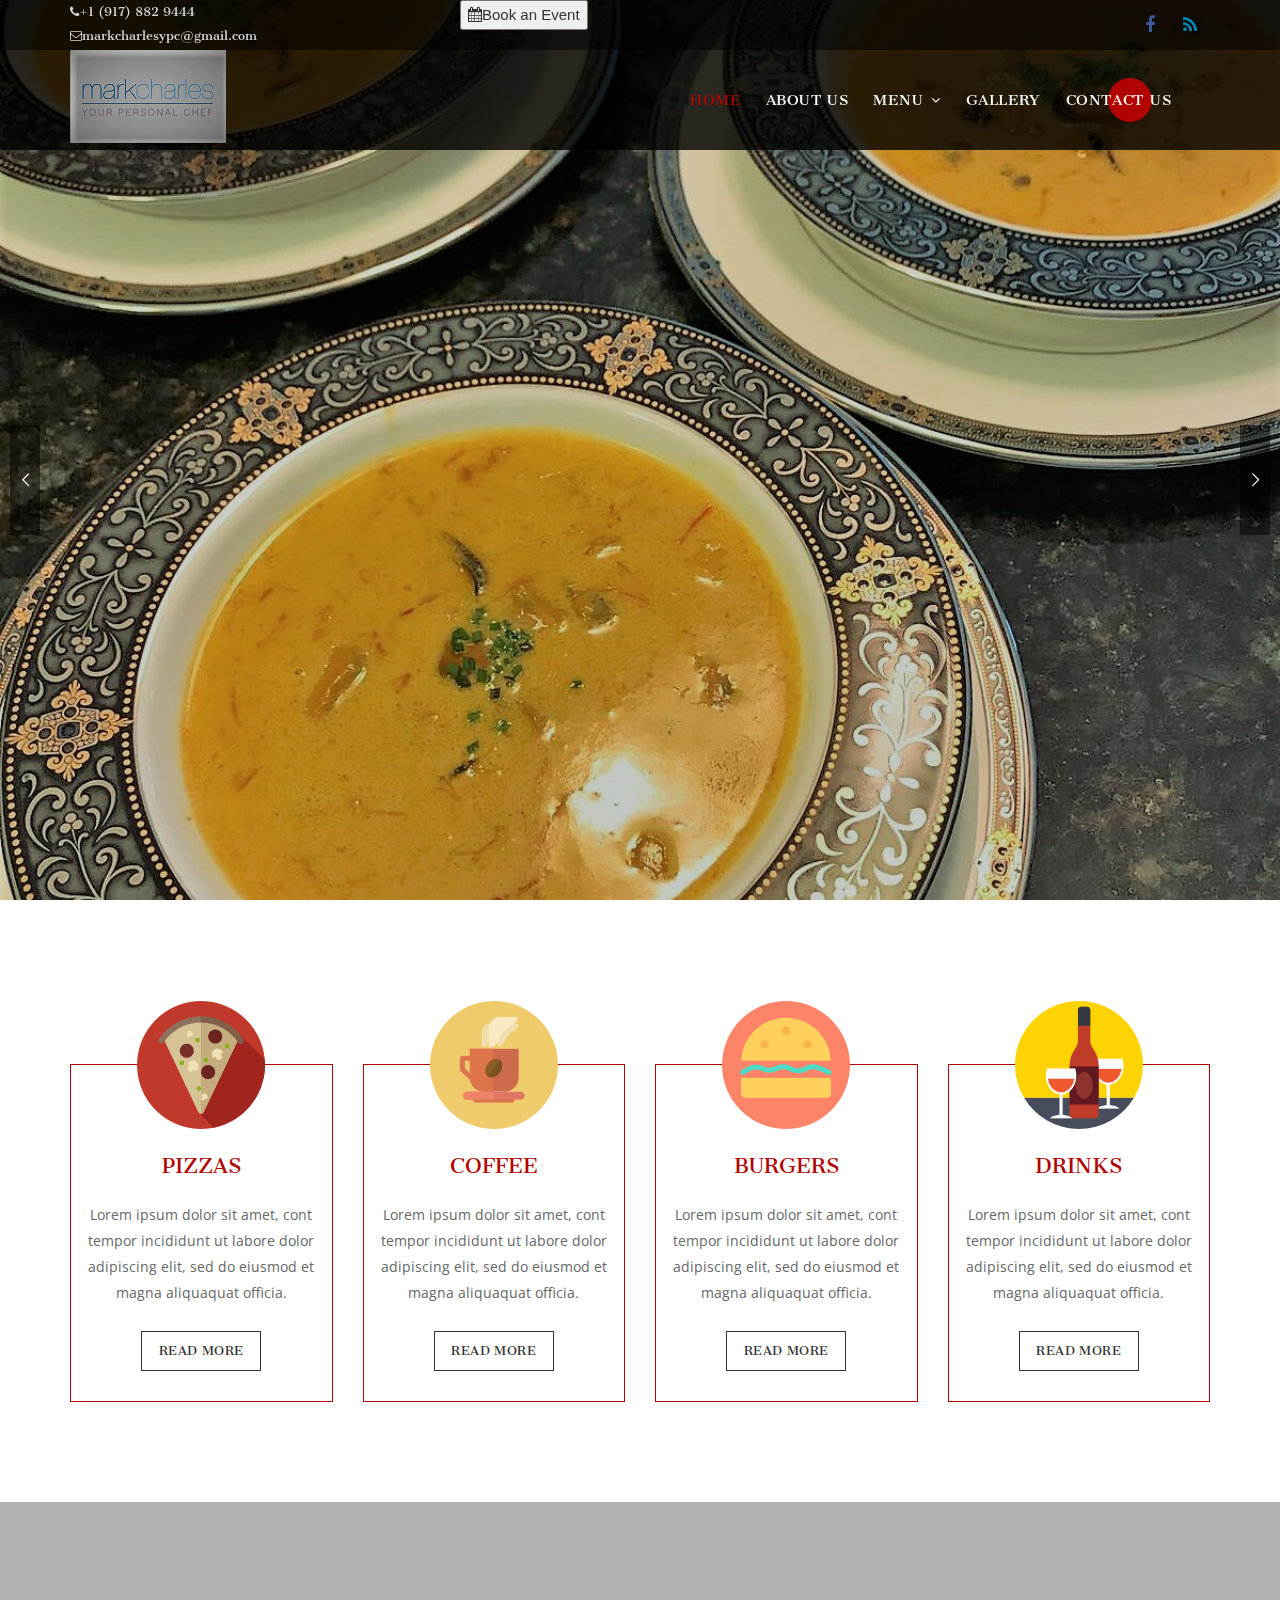
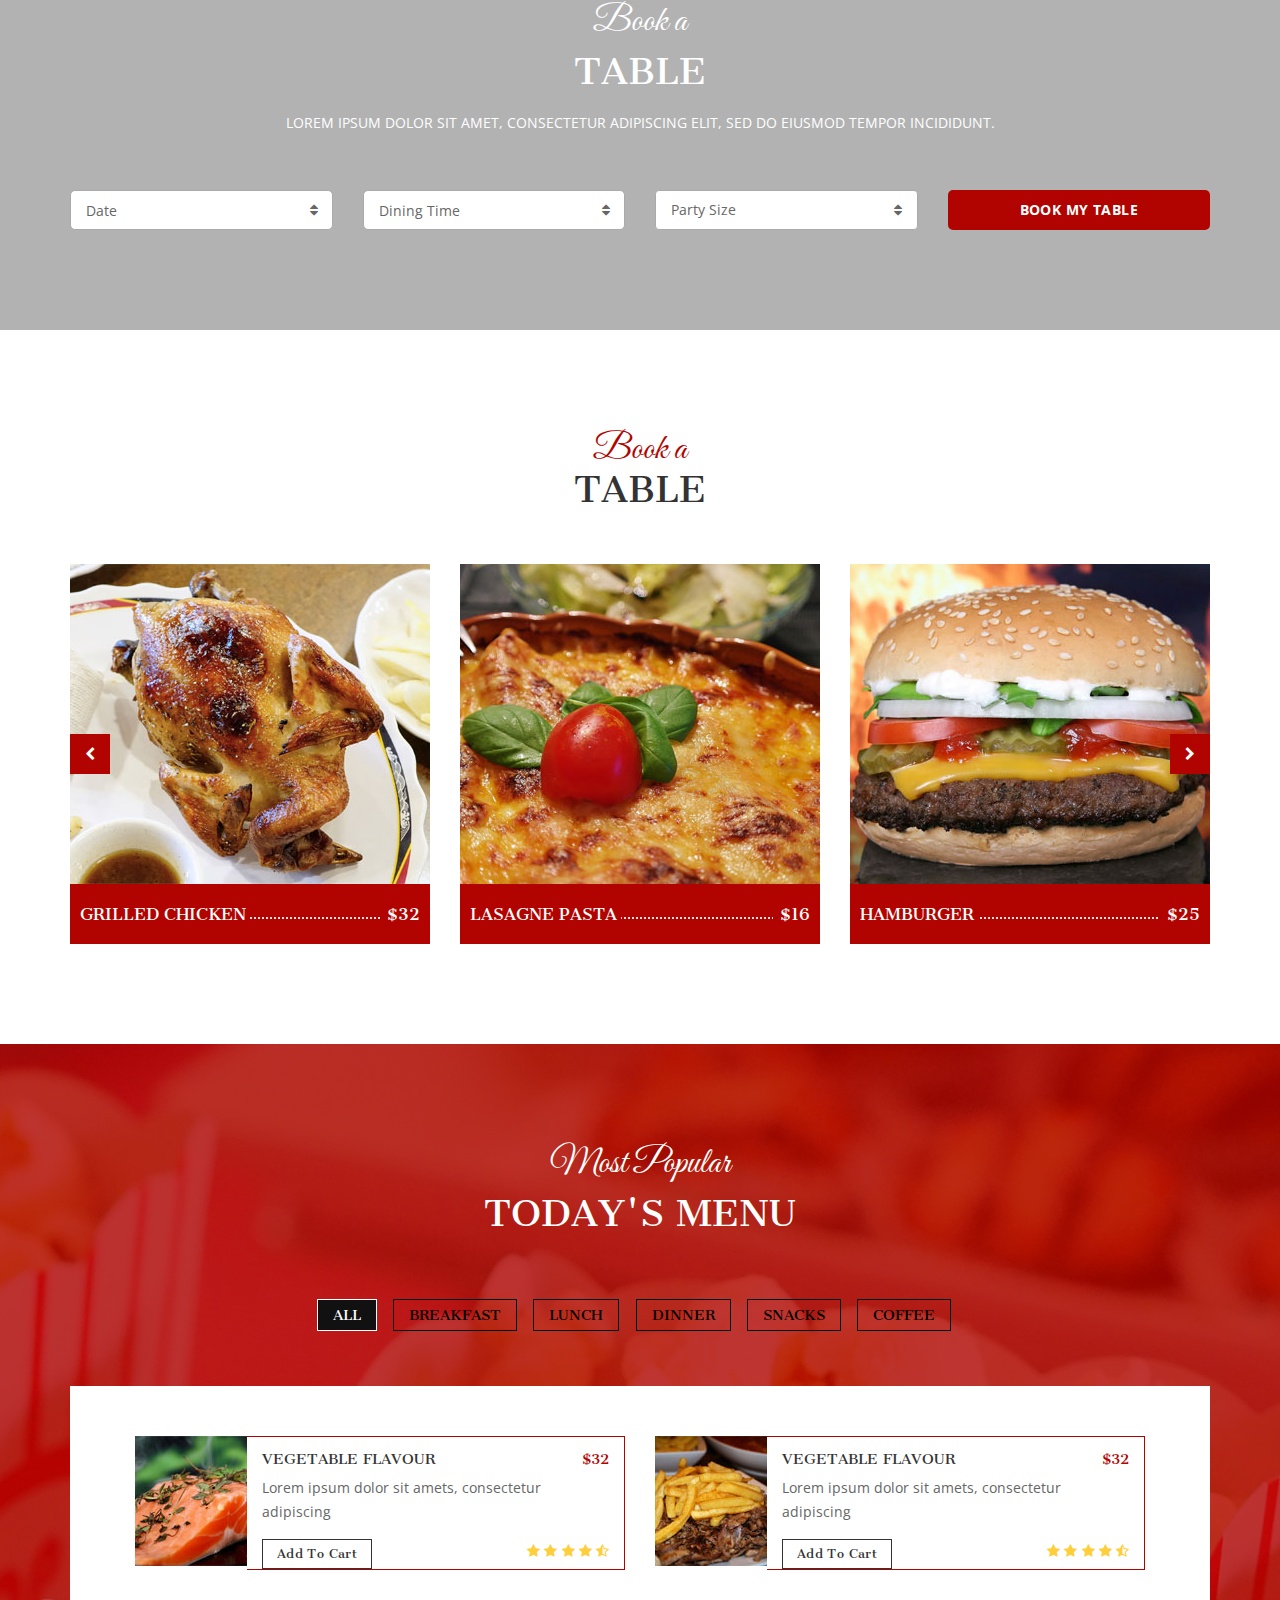
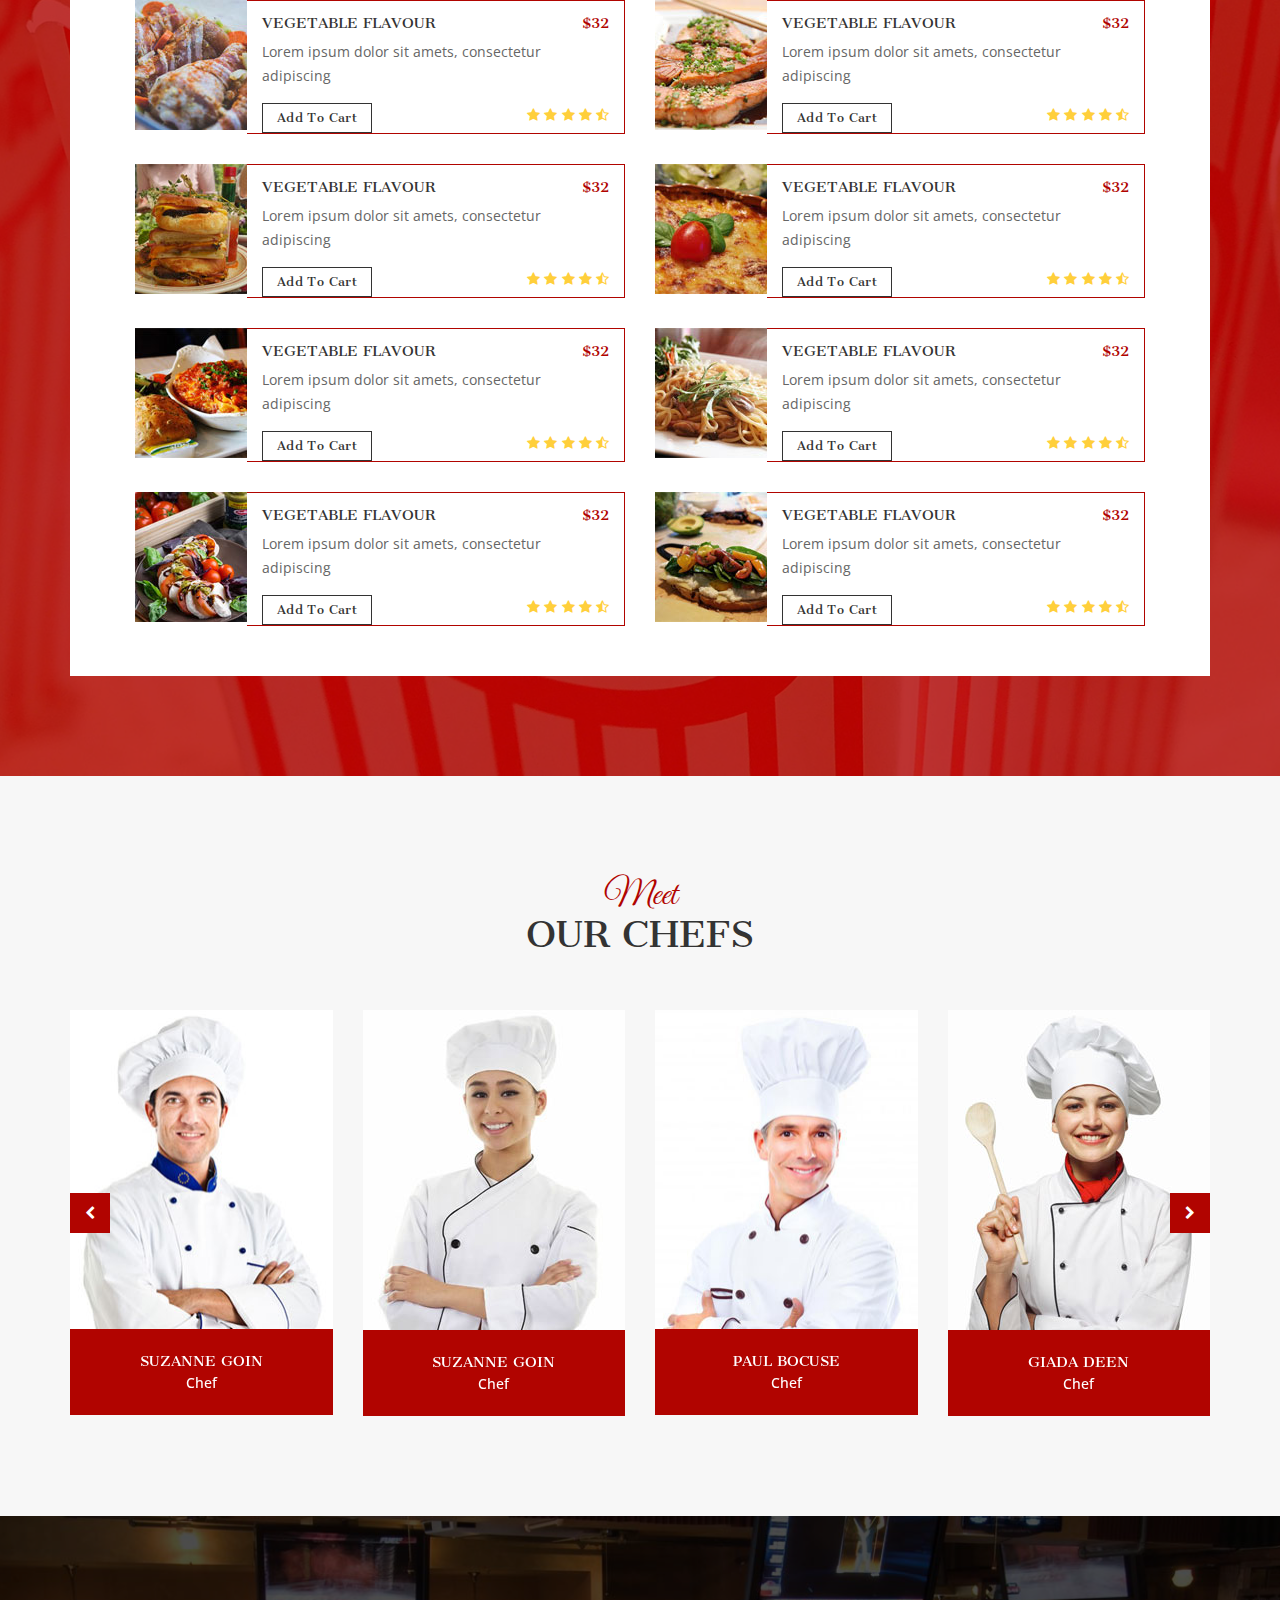
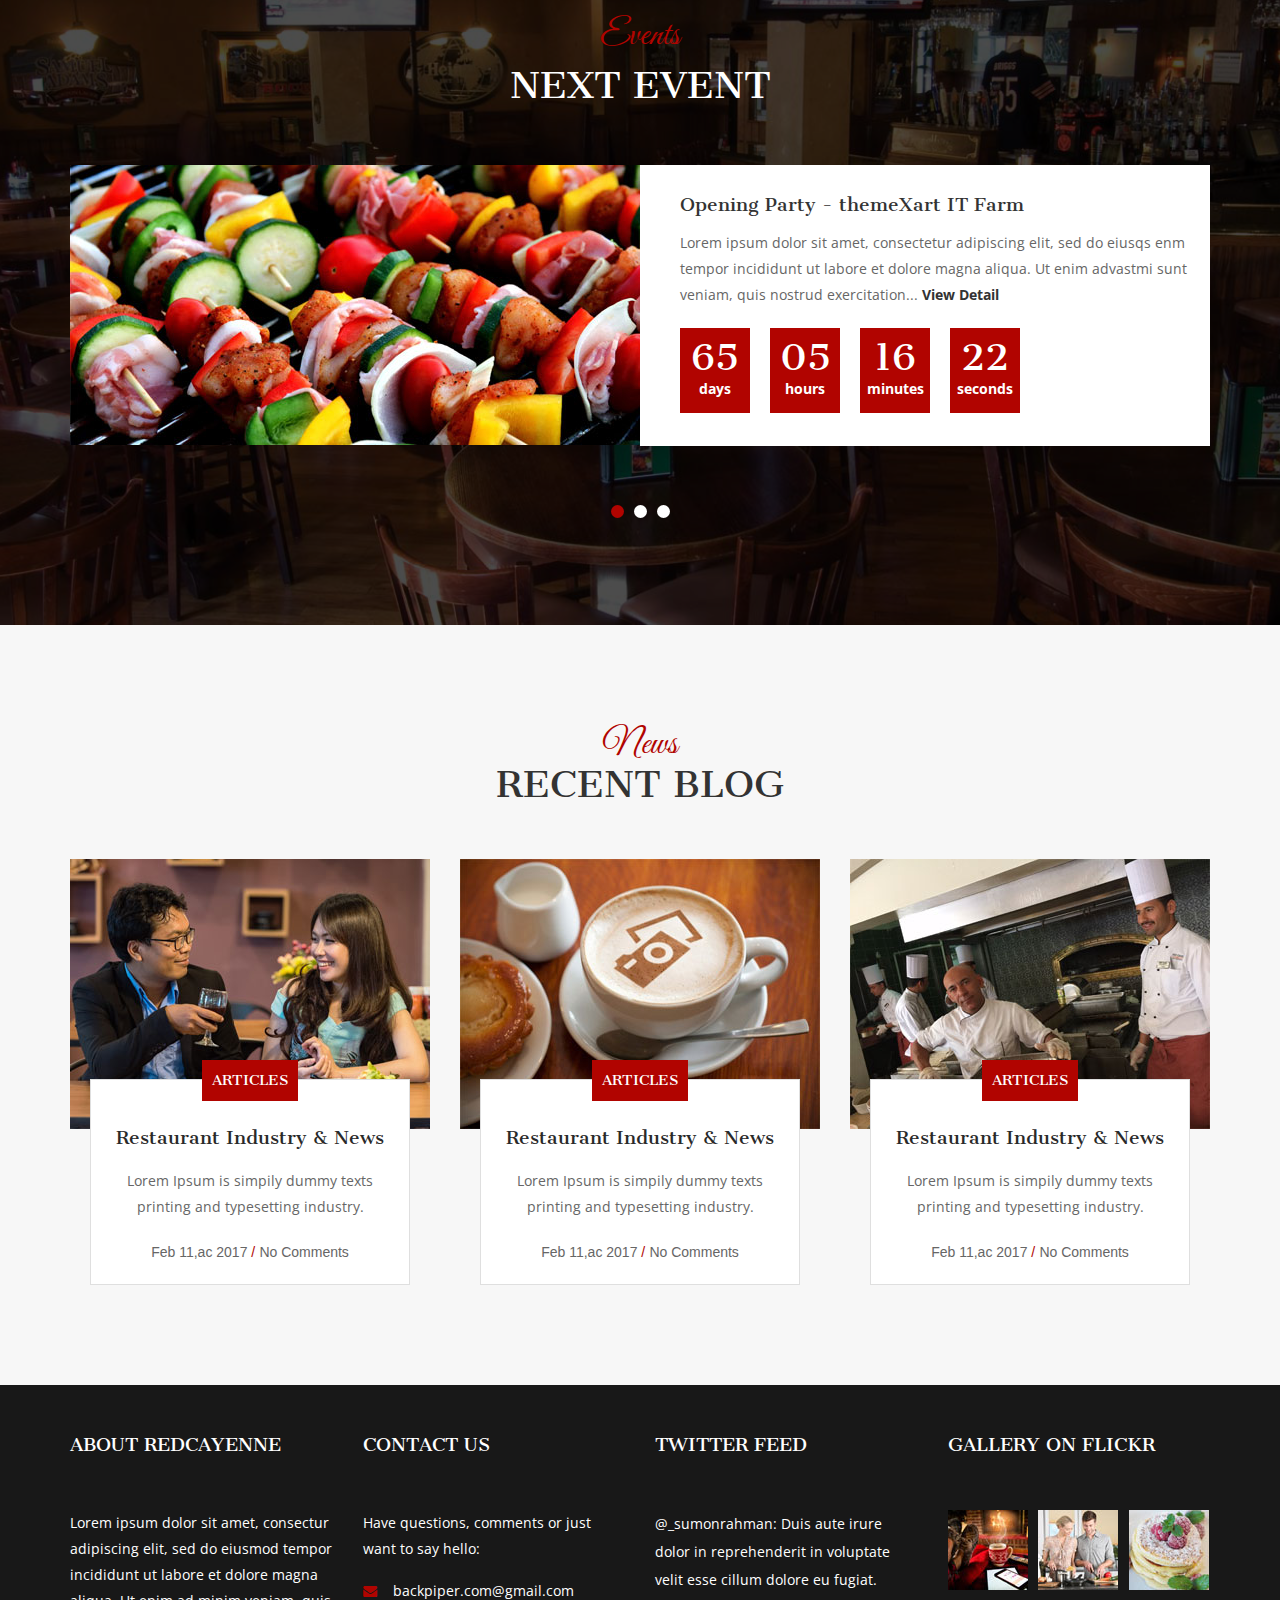
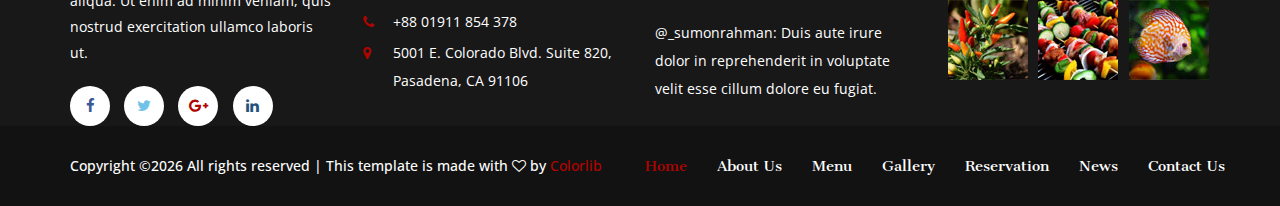
==== commit d780f6d5: "Checkpoint" ====
--- a/index.html
+++ b/index.html
@@ -76,7 +76,6 @@
             </div>
         </div>
         
-        <!--================End Footer =================-->
         <header class="main_menu_area">
             <nav class="navbar navbar-default">
                 <div class="container">
@@ -112,7 +111,7 @@
                 </div><!-- /.container-fluid -->
             </nav>
         </header>
-        <!--================End Footer Area =================-->
+        <!--================End Header Area =================-->
         
         <!--================Slider Area =================-->
         <section class="slider_area">
@@ -121,7 +120,7 @@
                     <ul> 
                         <li data-slotamount="7" data-easein="Power4.easeInOut" data-easeout="Power4.easeInOut" data-masterspeed="600" data-rotate="0" data-saveperformance="off">
                             <!-- MAIN IMAGE -->
-                            <img src="img/home-slider/slider-1.jpg"  alt=""  data-bgposition="center center" data-bgfit="cover" data-bgrepeat="no-repeat" data-bgparallax="10" class="rev-slidebg" data-no-retina>
+                            <img src="img/home-slider/1Mussel Saffron Soup_preview.jpeg"  alt=""  data-bgposition="center center" data-bgfit="cover" data-bgrepeat="no-repeat" data-bgparallax="10" class="rev-slidebg" data-no-retina>
                             <!-- LAYERS -->
 
                             <!-- LAYER NR. 1 -->
@@ -206,117 +205,6 @@
                                     data-splitout="none" 
                                     data-responsive_offset="on" 
                                     data-elementdelay="0.05" >A PREMIUM RESTAURANT EXPERIENCE WHENEVER, WHEREVER
-                                </div>
-                                <div class="tp-caption btn_text" 
-                                    data-x="center" 
-                                    data-y="center" 
-                                    data-voffset="['180']"
-                                    data-Hoffset="['0']"
-                                    data-fontsize="['16.75']"
-                                    data-lineheight="['26']"
-                                    data-width="none"
-                                    data-height="none"
-                                    data-transform_idle="o:1;"
-                                    data-whitespace="nowrap"
-                                    data-transform_in="y:[100%];z:0;rX:0deg;rY:0;rZ:0;sX:1;sY:1;skX:0;skY:0;opacity:0;s:2000;e:Power4.easeInOut;" 
-                                    data-transform_out="y:[100%];s:1000;e:Power2.easeInOut;s:1000;e:Power2.easeInOut;" 
-                                    data-mask_in="x:0px;y:[100%];s:inherit;e:inherit;" 
-                                    data-mask_out="x:inherit;y:inherit;s:inherit;e:inherit;" 
-                                    data-start="1200" 
-                                    data-splitin="none" 
-                                    data-splitout="none" 
-                                    data-responsive_offset="on" 
-                                    data-elementdelay="0.05" ><a class="submit_btn_bg" href="#">Look Menu</a>
-                                </div>
-                            </div>
-                        </li>
-                        <li data-slotamount="7" data-easein="Power4.easeInOut" data-easeout="Power4.easeInOut" data-masterspeed="600" data-rotate="0" data-saveperformance="off">
-                            <!-- MAIN IMAGE -->
-                            <img src="img/home-slider/slider-2.jpg"  alt=""  data-bgposition="center center" data-bgfit="cover" data-bgrepeat="no-repeat" data-bgparallax="10" class="rev-slidebg" data-no-retina>
-                            <!-- LAYERS -->
-
-                            <!-- LAYER NR. 1 -->
-                            <div class="slider_text_box text_box2">
-                               <div class="tp-caption bg_box" 
-                                    data-width="none"
-                                    data-height="none"
-                                    data-whitespace="nowrap"
-                                    data-x="center" 
-                                    data-y="['350','350','300','250']"
-                                    data-fontsize="['55']" 
-                                    data-lineheight="['60']" 
-                                    data-transform_idle="o:1;"
-                                    data-transform_in="y:[-100%];z:0;rX:0deg;rY:0;rZ:0;sX:1;sY:1;skX:0;skY:0;s:1500;e:Power4.easeInOut;" 
-                                    data-transform_out="y:[100%];s:1000;e:Power2.easeInOut;s:1000;e:Power2.easeInOut;" 
-                                    data-mask_in="x:0px;y:0px;" 
-                                    data-mask_out="x:inherit;y:inherit;" 
-                                    data-start="2000" 
-                                    data-splitin="none" 
-                                    data-splitout="none" 
-                                    data-responsive_offset="on">
-                                </div>
-                                <div class="tp-caption first_text" 
-                                    data-x="center" 
-                                    data-y="center" 
-                                    data-voffset="['-20']"
-                                    data-Hoffset="['0']"
-                                    data-fontsize="['42','42','42','42','25']"
-                                    data-lineheight="['52','52','52','52','35']"
-                                    data-width="none"
-                                    data-height="none"
-                                    data-transform_idle="o:1;"
-                                    data-whitespace="nowrap"
-                                    data-transform_in="x:[105%];z:0;rX:45deg;rY:0deg;rZ:90deg;sX:1;sY:1;skX:0;skY:0;s:2000;e:Power4.easeInOut;" 
-                                    data-transform_out="y:[100%];s:1000;e:Power2.easeInOut;s:1000;e:Power2.easeInOut;" 
-                                    data-mask_in="x:0px;y:0px;s:inherit;e:inherit;" 
-                                    data-mask_out="x:inherit;y:inherit;s:inherit;e:inherit;" 
-                                    data-start="1000" 
-                                    data-splitin="none" 
-                                    data-splitout="none" 
-                                    data-responsive_offset="on" 
-                                    data-elementdelay="0.05" >Welcome To Our
-                                </div>
-                                <div class="tp-caption secand_text" 
-                                    data-x="center" 
-                                    data-y="center" 
-                                    data-voffset="['45']"
-                                    data-Hoffset="['0']"
-                                    data-fontsize="['36']"
-                                    data-lineheight="['42']"
-                                    data-width="none"
-                                    data-height="none"
-                                    data-transform_idle="o:1;"
-                                    data-whitespace="nowrap"
-                                    data-transform_in="x:[105%];z:0;rX:45deg;rY:0deg;rZ:90deg;sX:1;sY:1;skX:0;skY:0;s:2000;e:Power4.easeInOut;" 
-                                    data-transform_out="y:[100%];s:1000;e:Power2.easeInOut;s:1000;e:Power2.easeInOut;" 
-                                    data-mask_in="x:0px;y:0px;s:inherit;e:inherit;" 
-                                    data-mask_out="x:inherit;y:inherit;s:inherit;e:inherit;" 
-                                    data-start="1000" 
-                                    data-splitin="none" 
-                                    data-splitout="none" 
-                                    data-responsive_offset="on" 
-                                    data-elementdelay="0.05" >Red Cayenne
-                                </div>
-                                <div class="tp-caption third_text" 
-                                    data-x="center" 
-                                    data-y="center" 
-                                    data-voffset="['100']"
-                                    data-Hoffset="['0']"
-                                    data-fontsize="['24','24','24','24','16']"
-                                    data-lineheight="['34','34','34','34','26']"
-                                    data-width="none"
-                                    data-height="none"
-                                    data-transform_idle="o:1;"
-                                    data-whitespace="nowrap"
-                                    data-transform_in="y:[100%];z:0;rX:0deg;rY:0;rZ:0;sX:1;sY:1;skX:0;skY:0;opacity:0;s:2000;e:Power4.easeInOut;" 
-                                    data-transform_out="y:[100%];s:1000;e:Power2.easeInOut;s:1000;e:Power2.easeInOut;" 
-                                    data-mask_in="x:0px;y:[100%];s:inherit;e:inherit;" 
-                                    data-mask_out="x:inherit;y:inherit;s:inherit;e:inherit;" 
-                                    data-start="1200" 
-                                    data-splitin="none" 
-                                    data-splitout="none" 
-                                    data-responsive_offset="on" 
-                                    data-elementdelay="0.05" >A PREMIUM RESTAURANT THEME
                                 </div>
                                 <div class="tp-caption btn_text" 
                                     data-x="center" 
--- a/css/style.css
+++ b/css/style.css
@@ -1104,7 +1104,7 @@
 /* Bookink Table css
 ============================================================================================ */
 .booking_table_area {
-  background: url(../img/booking-table-bg.jpg) no-repeat fixed center center;
+  background: url(../img/pies.jpg) no-repeat fixed center center;
   background-size: cover;
   position: relative;
   z-index: 2;
@@ -3543,18 +3543,6 @@
   border-radius: 0px;
 }
 
-.slider_area .slider_inner .rev_slider .tp-revslider-mainul li .slider_text_box.text_box2 .bg_box {
-  background: rgba(255, 255, 255, 0.8);
-}
-
-.slider_area .slider_inner .rev_slider .tp-revslider-mainul li .slider_text_box.text_box2 .first_text {
-  color: #333333;
-}
-
-.slider_area .slider_inner .rev_slider .tp-revslider-mainul li .slider_text_box.text_box2 .third_text {
-  color: #333333;
-}
-
 .slider_area .slider_inner .rev_slider .tp-leftarrow {
   height: 110px;
   width: 30px;
@@ -3608,7 +3596,7 @@
 
 .footer_widget_area {
   background: #181818;
-  padding: 100px 0px;
+  padding: 50px 0px 0px;
 }
 
 .about_widget p {
--- a/css/responsive.css
+++ b/css/responsive.css
@@ -314,12 +314,6 @@
     .slider_area .slider_inner .rev_slider .tp-rightarrow::before {
         line-height: 35px;
     }
-    .slider_area .slider_inner .rev_slider .tp-revslider-mainul li .slider_text_box.text_box2 .first_text {
-        color: #fff;
-    }
-    .slider_area .slider_inner .rev_slider .tp-revslider-mainul li .slider_text_box.text_box2 .third_text {
-        color: #fff;
-    }
     .most_popular_item_area.menu_list_page .p_recype_item_main .media .media-body {
         border-left: 1px solid #b10400;
     }
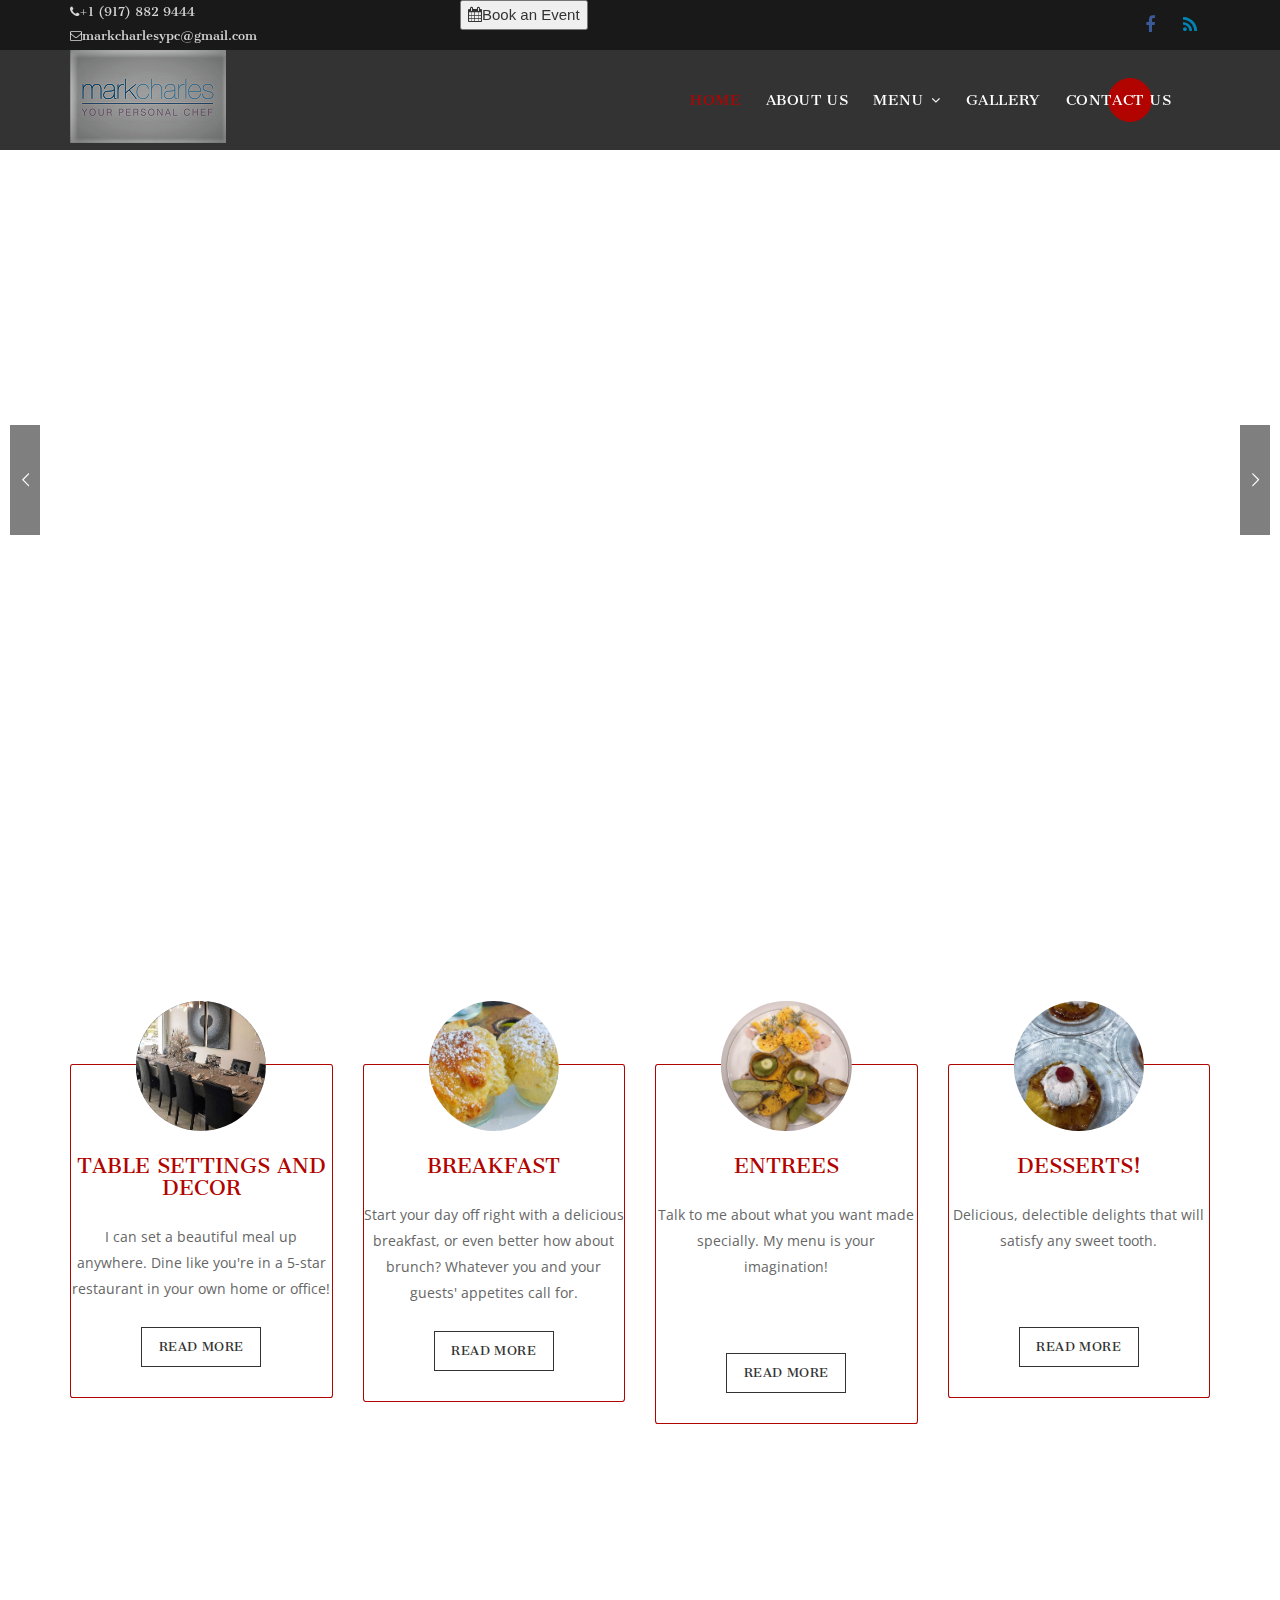
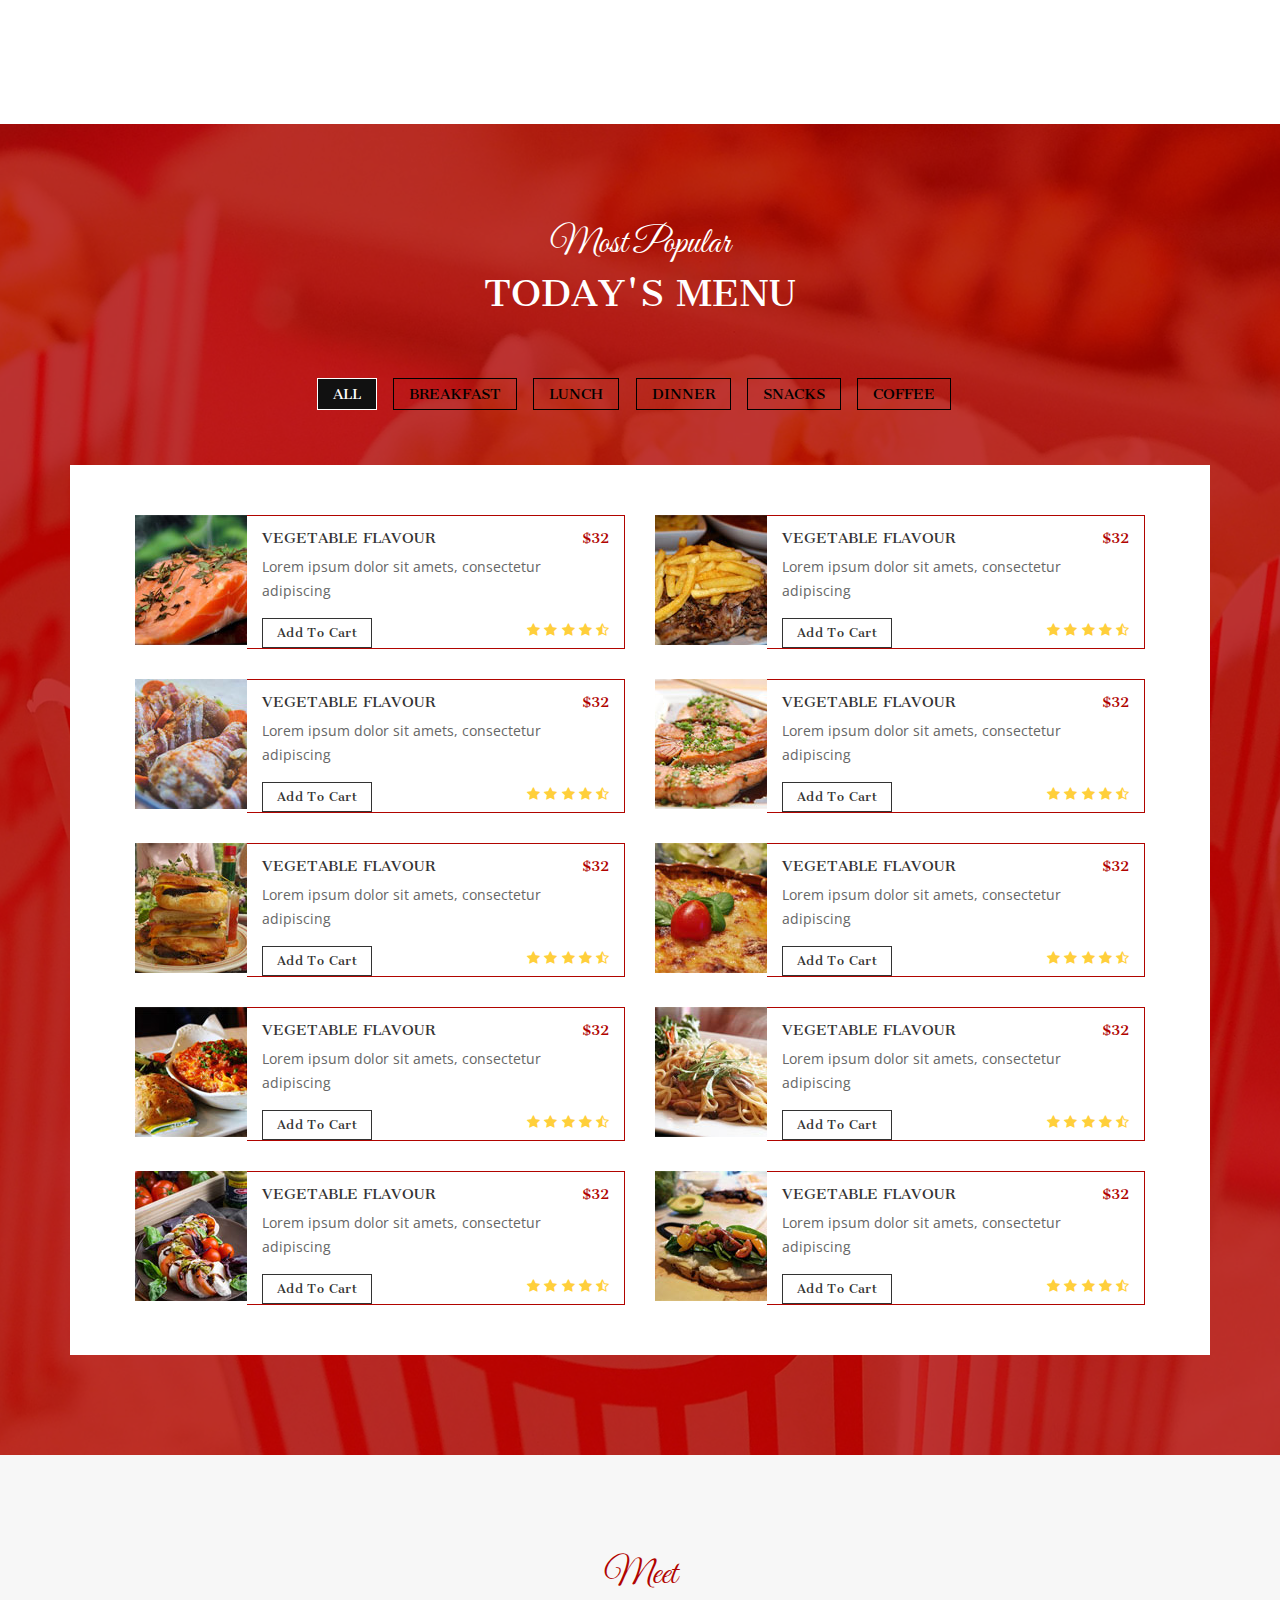
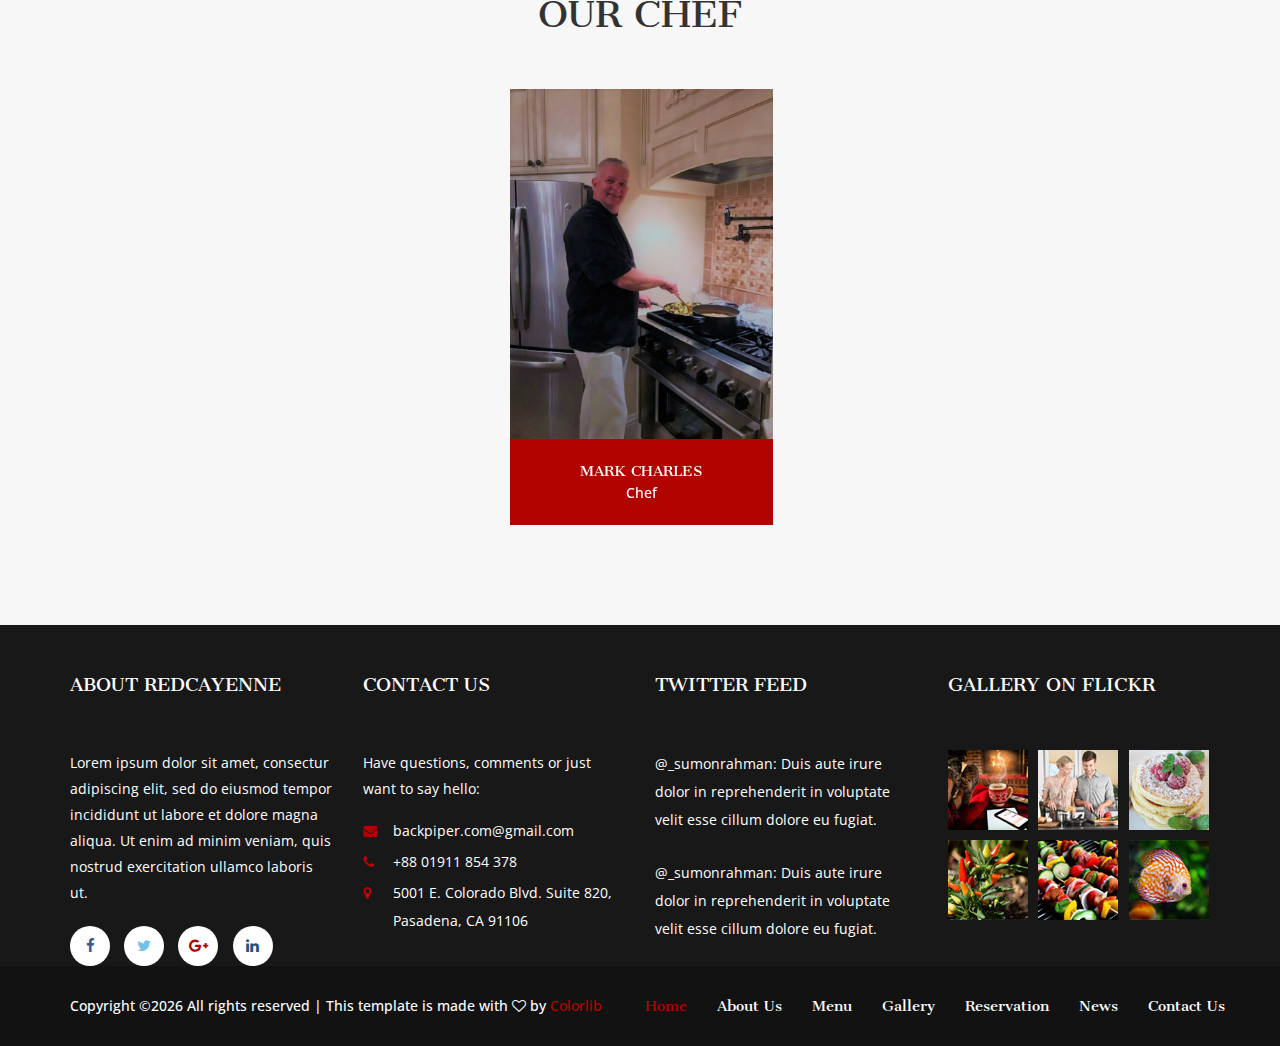
==== commit 7cff33c8: "checkpoint" ====
--- a/index.html
+++ b/index.html
@@ -241,33 +241,35 @@
                 <div class="row">
                     <div class="col-md-3 col-sm-6">
                         <div class="service_item">
-                            <img src="img/service-icon/service-1.png" alt="">
-                            <h3>Pizzas</h3>
-                            <p>Lorem ipsum dolor sit amet, cont tempor incididunt ut labore dolor adipiscing elit, sed do eiusmod et  magna aliquaquat officia.</p>
+                            <img src="img/gallery/galleria/settingCircle.jpg" alt="">
+                            <h3>Table Settings and Decor</h3>
+                            <p>I can set a beautiful meal up anywhere. Dine like you're in a 5-star restaurant in your own home or office!</p>
                             <a class="read_mor_btn" href="#">Read More</a>
                         </div>
                     </div>
                     <div class="col-md-3 col-sm-6">
                         <div class="service_item">
-                            <img src="img/service-icon/service-2.png" alt="">
-                            <h3>Coffee</h3>
-                            <p>Lorem ipsum dolor sit amet, cont tempor incididunt ut labore dolor adipiscing elit, sed do eiusmod et  magna aliquaquat officia.</p>
+                            <img src="img/gallery/galleria/sconeSquare.jpeg" alt="">
+                            <h3>Breakfast</h3>
+                            <p>Start your day off right with a delicious breakfast, or even better how about brunch? Whatever you and your guests' appetites call for.</p>
                             <a class="read_mor_btn" href="#">Read More</a>
                         </div>
                     </div>
                     <div class="col-md-3 col-sm-6">
                         <div class="service_item">
-                            <img src="img/service-icon/service-3.png" alt="">
-                            <h3>Burgers</h3>
-                            <p>Lorem ipsum dolor sit amet, cont tempor incididunt ut labore dolor adipiscing elit, sed do eiusmod et  magna aliquaquat officia.</p>
+                            <img src="img/gallery/galleria/Duckeggssquare.jpeg" alt="">
+                            <h3>Entrees</h3>
+                            <p>Talk to me about what you want made specially. My menu is your imagination!</p>
+                            <br></br>
                             <a class="read_mor_btn" href="#">Read More</a>
                         </div>
                     </div>
                     <div class="col-md-3 col-sm-6">
                         <div class="service_item">
-                            <img src="img/service-icon/service-4.png" alt="">
-                            <h3>Drinks</h3>
-                            <p>Lorem ipsum dolor sit amet, cont tempor incididunt ut labore dolor adipiscing elit, sed do eiusmod et  magna aliquaquat officia.</p>
+                            <img src="img/gallery/galleria/Grilled Maui Pineapple with Vanilla Bean Ice Cream…cognac Sauce II_preview.jpeg" alt="">
+                            <h3>Desserts!</h3>
+                            <p>Delicious, delectible delights that will satisfy any sweet tooth.</p>
+                            <br></br>
                             <a class="read_mor_btn" href="#">Read More</a>
                         </div>
                     </div>
@@ -276,118 +278,10 @@
         </section>
         <!--================End Service Area =================-->
         
-        <!--================Booking Table Area =================-->
-        <section class="booking_table_area">
-            <div class="container">
-                <div class="s_white_title">
-                    <h3>Book a</h3>
-                    <h2>Table</h2>
-                    <p>Lorem ipsum dolor sit amet, consectetur adipiscing elit, sed do eiusmod tempor incididunt.</p>
-                </div>
-                <div class="row">
-                    <div class="col-sm-3">
-                        <div class="input-append date form_datetime">
-                            <input size="16" type="text" value="" readonly placeholder="Date">
-                            <span class="add-on"><i class="icon-th"></i></span>
-                        </div>
-                    </div>
-                    <div class="col-sm-3">
-                        <div class="input-append date form_time">
-                            <input size="16" type="text" value="" readonly placeholder="Dining Time">
-                            <span class="add-on"><i class="icon-th"></i></span>
-                        </div>
-                    </div>
-                    <div class="col-sm-3">
-                        <div class="party_size">
-                            <select class="selectpicker">
-                                <option>Party Size</option>
-                                <option>Party Size 2</option>
-                                <option>Party Size 3</option>
-                            </select>
-                        </div>
-                    </div>
-                    <div class="col-sm-3">
-                        <button type="button" class="btn btn-default submit_btn">BOOK MY TABLE</button>
-                    </div>
-                </div>
-            </div>
-        </section>
-        <!--================End Booking Table Area =================-->
-        
+       
         <!--================Our feature Area =================-->
         <section class="our_feature_area">
-            <div class="container">
-                <div class="s_black_title">
-                    <h3>Book a</h3>
-                    <h2>Table</h2>
-                </div>
-                <div class="feature_slider">
-                    <div class="item">
-                        <div class="feature_item">
-                            <div class="feature_item_inner">
-                                <img src="img/feature/feature-1.jpg" alt="">
-                                <div class="icon_hover">
-                                    <i class="fa fa-search"></i>
-                                    <i class="fa fa-shopping-cart"></i>
-                                </div>
-                            </div>
-                            <div class="title_text">
-                                <div class="feature_left"><a href="table.html"><span>Grilled Chicken</span></a></div>
-                                <div class="restaurant_feature_dots"></div>
-                                <div class="feature_right">$32</div>
-                            </div>
-                        </div>
-                    </div>
-                    <div class="item">
-                        <div class="feature_item">
-                            <div class="feature_item_inner">
-                                <img src="img/feature/feature-2.jpg" alt="">
-                                <div class="icon_hover">
-                                    <i class="fa fa-search"></i>
-                                    <i class="fa fa-shopping-cart"></i>
-                                </div>
-                            </div>
-                            <div class="title_text">
-                                <div class="feature_left"><a href="table"><span>Lasagne Pasta</span></a></div>
-                                <div class="restaurant_feature_dots"></div>
-                                <div class="feature_right">$16</div>
-                            </div>
-                        </div>
-                    </div>
-                    <div class="item">
-                        <div class="feature_item">
-                            <div class="feature_item_inner">
-                                <img src="img/feature/feature-3.jpg" alt="">
-                                <div class="icon_hover">
-                                    <i class="fa fa-search"></i>
-                                    <i class="fa fa-shopping-cart"></i>
-                                </div>
-                            </div>
-                            <div class="title_text">
-                                <div class="feature_left"><a href="table"><span>Hamburger</span></a></div>
-                                <div class="restaurant_feature_dots"></div>
-                                <div class="feature_right">$25</div>
-                            </div>
-                        </div>
-                    </div>
-                    <div class="item">
-                        <div class="feature_item">
-                            <div class="feature_item_inner">
-                                <img src="img/feature/feature-1.jpg" alt="">
-                                <div class="icon_hover">
-                                    <i class="fa fa-search"></i>
-                                    <i class="fa fa-shopping-cart"></i>
-                                </div>
-                            </div>
-                            <div class="title_text">
-                                <div class="feature_left"><a href="table"><span>Grilled Chicken.</span></a></div>
-                                <div class="restaurant_feature_dots"></div>
-                                <div class="feature_right">$32</div>
-                            </div>
-                        </div>
-                    </div>
-                </div>
-            </div>
+            
         </section>
         <!--================End Our feature Area =================-->
         
@@ -621,22 +515,22 @@
             <div class="container">
                 <div class="s_black_title">
                     <h3>Meet</h3>
-                    <h2>OUR CHEFS</h2>
+                    <h2>OUR CHEF</h2>
                 </div>
                 <div class="chefs_slider_active">
                     <div class="item">
                         <div class="chef_item_inner">
                             <div class="chef_img">
-                                <img src="img/chef/chef-1.jpg" alt="">
+                                <img src="img/gallery/galleria/Mark.jpeg" alt="">
                                 <div class="chef_hover">
-                                    <a href="#"><h4>Thomas Keller</h4></a>
+                                    <a href="#"><h4>Mark Charles</h4></a>
                                     <h5>Chef</h5>
-                                    <p>Lorem ipsum dolor sit amet et consectetur adipiscing elit, sed do eiusmod tempor incididunt ut labore et dolore magna.</p>
+                                    <p>My name is Mark, and I have been preparing 5-star meal for people for X years.</p>
                                 </div>
                             </div>
                             <div class="chef_name">
                                 <div class="name_chef_text">
-                                    <h3>Suzanne Goin</h3>
+                                    <h3>Mark Charles</h3>
                                     <h4>Chef</h4>
                                 </div>
                                 <ul>
@@ -647,238 +541,12 @@
                             </div>
                         </div>
                     </div>
-                    <div class="item">
-                        <div class="chef_item_inner">
-                            <div class="chef_img">
-                                <img src="img/chef/chef-2.jpg" alt="">
-                                <div class="chef_hover">
-                                    <a href="#"><h4>Thomas Keller</h4></a>
-                                    <h5>Chef</h5>
-                                    <p>Lorem ipsum dolor sit amet et consectetur adipiscing elit, sed do eiusmod tempor incididunt ut labore et dolore magna.</p>
-                                </div>
-                            </div>
-                            <div class="chef_name">
-                                <div class="name_chef_text">
-                                    <h3>Suzanne Goin</h3>
-                                    <h4>Chef</h4>
-                                </div>
-                                <ul>
-                                    <li><a href="#"><i class="fa fa-facebook"></i></a></li>
-                                    <li><a href="#"><i class="fa fa-twitter"></i></a></li>
-                                    <li><a href="#"><i class="fa fa-linkedin"></i></a></li>
-                                </ul>
-                            </div>
-                        </div>
-                    </div>
-                    <div class="item">
-                        <div class="chef_item_inner">
-                            <div class="chef_img">
-                                <img src="img/chef/chef-3.jpg" alt="">
-                                <div class="chef_hover">
-                                    <a href="#"><h4>Thomas Keller</h4></a>
-                                    <h5>Chef</h5>
-                                    <p>Lorem ipsum dolor sit amet et consectetur adipiscing elit, sed do eiusmod tempor incididunt ut labore et dolore magna.</p>
-                                </div>
-                            </div>
-                            <div class="chef_name">
-                                <div class="name_chef_text">
-                                    <h3>Paul Bocuse</h3>
-                                    <h4>Chef</h4>
-                                </div>
-                                <ul>
-                                    <li><a href="#"><i class="fa fa-facebook"></i></a></li>
-                                    <li><a href="#"><i class="fa fa-twitter"></i></a></li>
-                                    <li><a href="#"><i class="fa fa-linkedin"></i></a></li>
-                                </ul>
-                            </div>
-                        </div>
-                    </div>
-                    <div class="item">
-                        <div class="chef_item_inner">
-                            <div class="chef_img">
-                                <img src="img/chef/chef-4.jpg" alt="">
-                                <div class="chef_hover">
-                                    <a href="#"><h4>Thomas Keller</h4></a>
-                                    <h5>Chef</h5>
-                                    <p>Lorem ipsum dolor sit amet et consectetur adipiscing elit, sed do eiusmod tempor incididunt ut labore et dolore magna.</p>
-                                </div>
-                            </div>
-                            <div class="chef_name">
-                                <div class="name_chef_text">
-                                    <h3>Giada Deen</h3>
-                                    <h4>Chef</h4>
-                                </div>
-                                <ul>
-                                    <li><a href="#"><i class="fa fa-facebook"></i></a></li>
-                                    <li><a href="#"><i class="fa fa-twitter"></i></a></li>
-                                    <li><a href="#"><i class="fa fa-linkedin"></i></a></li>
-                                </ul>
-                            </div>
-                        </div>
-                    </div>
-                    <div class="item">
-                        <div class="chef_item_inner">
-                            <div class="chef_img">
-                                <img src="img/chef/chef-1.jpg" alt="">
-                                <div class="chef_hover">
-                                    <a href="#"><h4>Thomas Keller</h4></a>
-                                    <h5>Chef</h5>
-                                    <p>Lorem ipsum dolor sit amet et consectetur adipiscing elit, sed do eiusmod tempor incididunt ut labore et dolore magna.</p>
-                                </div>
-                            </div>
-                            <div class="chef_name">
-                                <div class="name_chef_text">
-                                    <h3>Suzanne Goin</h3>
-                                    <h4>Chef</h4>
-                                </div>
-                                <ul>
-                                    <li><a href="#"><i class="fa fa-facebook"></i></a></li>
-                                    <li><a href="#"><i class="fa fa-twitter"></i></a></li>
-                                    <li><a href="#"><i class="fa fa-linkedin"></i></a></li>
-                                </ul>
-                            </div>
-                        </div>
-                    </div>
                 </div>
             </div>
         </section>
         <!--================End Our Chefs Area =================-->
         
-        <!--================End Our Chefs Area =================-->
-        <section class="next_event_area">
-            <div class="container">
-                <div class="s_white_red_title">
-                    <h3>Events</h3>
-                    <h2>Next Event</h2>
-                </div>
-                <div class="next_event_slider">
-                    <div class="item">
-                        <div class="col-md-6">
-                            <div class="row">
-                                <div class="left_event_img">
-                                    <img src="img/next-event/next-event-1.jpg" alt="">
-                                </div>
-                            </div>
-                        </div>
-                        <div class="col-md-6">
-                            <div class="row">
-                                <div class="right_event_text">
-                                    <a href="#"><h3>Opening Party - themeXart IT Farm</h3></a>
-                                    <p>Lorem ipsum dolor sit amet, consectetur adipiscing elit, sed do eiusqs enm tempor incididunt ut labore et dolore magna aliqua. Ut enim advastmi sunt veniam, quis nostrud exercitation... <a href="#">View Detail</a></p>
-                                    <div class="event_shedule">
-                                        <time datetime="P65DT05H16M22S"></time>
-                                    </div>
-                                </div>
-                            </div>
-                        </div>
-                    </div>
-                    <div class="item">
-                        <div class="col-md-6">
-                            <div class="row">
-                                <div class="left_event_img">
-                                    <img src="img/next-event/next-event-1.jpg" alt="">
-                                </div>
-                            </div>
-                        </div>
-                        <div class="col-md-6">
-                            <div class="row">
-                                <div class="right_event_text">
-                                    <a href="#"><h3>Opening Party - themeXart IT Farm</h3></a>
-                                    <p>Lorem ipsum dolor sit amet, consectetur adipiscing elit, sed do eiusqs enm tempor incididunt ut labore et dolore magna aliqua. Ut enim advastmi sunt veniam, quis nostrud exercitation... <a href="#">View Detail</a></p>
-                                    <div class="event_shedule">
-                                        <time datetime="P65DT05H16M22S"></time>
-                                    </div>
-                                </div>
-                            </div>
-                        </div>
-                    </div>
-                    <div class="item">
-                        <div class="col-md-6">
-                            <div class="row">
-                                <div class="left_event_img">
-                                    <img src="img/next-event/next-event-1.jpg" alt="">
-                                </div>
-                            </div>
-                        </div>
-                        <div class="col-md-6">
-                            <div class="row">
-                                <div class="right_event_text">
-                                    <a href="#"><h3>Opening Party - themeXart IT Farm</h3></a>
-                                    <p>Lorem ipsum dolor sit amet, consectetur adipiscing elit, sed do eiusqs enm tempor incididunt ut labore et dolore magna aliqua. Ut enim advastmi sunt veniam, quis nostrud exercitation... <a href="#">View Detail</a></p>
-                                    <div class="event_shedule">
-                                        <time datetime="P65DT05H16M22S"></time>
-                                    </div>
-                                </div>
-                            </div>
-                        </div>
-                    </div>
-                </div>
-            </div>
-        </section>
-        <!--================End Our Chefs Area =================-->
-        
-        <!--================Recent Blog Area =================-->
-        <section class="recent_bloger_area">
-            <div class="container">
-                <div class="s_black_title">
-                    <h3>News</h3>
-                    <h2>Recent Blog</h2>
-                </div>
-                <div class="row">
-                    <div class="col-md-4">
-                        <div class="recent_blog_item">
-                            <div class="blog_img">
-                                <img src="img/blog/recent-blog/recent-blog-1.jpg" alt="">
-                            </div>
-                            <div class="recent_blog_text">
-                                <div class="recent_blog_text_inner">
-                                    <h6><a href="#">Articles</a></h6>
-                                    <a href="blog-details.html"><h5>Restaurant Industry & News</h5></a>
-                                    <p>Lorem Ipsum is simpily dummy texts printing and typesetting industry.</p>
-                                    <a href="#">Feb 11,ac 2017 <span>/</span></a>
-                                    <a href="#">No Comments</a>
-                                </div>
-                            </div>
-                        </div>
-                    </div>
-                    <div class="col-md-4">
-                        <div class="recent_blog_item">
-                            <div class="blog_img">
-                                <img src="img/blog/recent-blog/recent-blog-2.jpg" alt="">
-                            </div>
-                            <div class="recent_blog_text">
-                                <div class="recent_blog_text_inner">
-                                    <h6><a href="#">Articles</a></h6>
-                                    <a href="blog-details.html"><h5>Restaurant Industry & News</h5></a>
-                                    <p>Lorem Ipsum is simpily dummy texts printing and typesetting industry.</p>
-                                    <a href="#">Feb 11,ac 2017 <span>/</span></a>
-                                    <a href="#">No Comments</a>
-                                </div>
-                            </div>
-                        </div>
-                    </div>
-                    <div class="col-md-4">
-                        <div class="recent_blog_item">
-                            <div class="blog_img">
-                                <img src="img/blog/recent-blog/recent-blog-3.jpg" alt="">
-                            </div>
-                            <div class="recent_blog_text">
-                                <div class="recent_blog_text_inner">
-                                    <h6><a href="#">Articles</a></h6>
-                                    <a href="blog-details.html"><h5>Restaurant Industry & News</h5></a>
-                                    <p>Lorem Ipsum is simpily dummy texts printing and typesetting industry.</p>
-                                    <a href="#">Feb 11,ac 2017 <span>/</span></a>
-                                    <a href="#">No Comments</a>
-                                </div>
-                            </div>
-                        </div>
-                    </div>
-                </div>
-            </div>
-        </section>
-        <!--================End Recent Blog Area =================-->
-        
-        <!--================End Recent Blog Area =================-->
+        <!-- Footer -->
         <footer class="footer_area">
             <div class="footer_widget_area">
                 <div class="container">
--- a/css/style.css
+++ b/css/style.css
@@ -850,10 +850,11 @@
   text-align: center;
   position: relative;
   padding-bottom: 30px;
+  border-radius: 1%
 }
 
 .service_item img {
-  max-width: 100%;
+  max-width: 50%;
   position: absolute;
   left: 50%;
   -webkit-transform: translateX(-50%);
@@ -861,6 +862,7 @@
   transform: translateX(-50%);
   text-align: center;
   top: -64px;
+  border-radius:50%
 }
 
 .service_item h3 {
@@ -1589,7 +1591,7 @@
   padding: 0px 12px;
   display: inline-block;
   line-height: 40px;
-  margin: 60px 0px 30px 0px;
+  margin: 440pxpx 0px 30px 0px;
 }
 
 .chefs_slider_active .chef_item_inner .chef_img .chef_hover h5 {
@@ -1690,8 +1692,8 @@
   -ms-transform: translateY(-50%);
   transform: translateY(-50%);
   z-index: 4;
-  height: 40px;
-  width: 40px;
+  height: 0px;
+  width: 0px;
   text-align: center;
   color: #fff;
   line-height: 40px;
--- a/css/responsive.css
+++ b/css/responsive.css
@@ -3,12 +3,6 @@
         left: 0px;
     }
     .feature_slider .owl-next {
-        right: 0px;
-    }
-    .chefs_slider_active .owl-prev {
-        left: 0px;
-    }
-    .chefs_slider_active .owl-next {
         right: 0px;
     }
 }
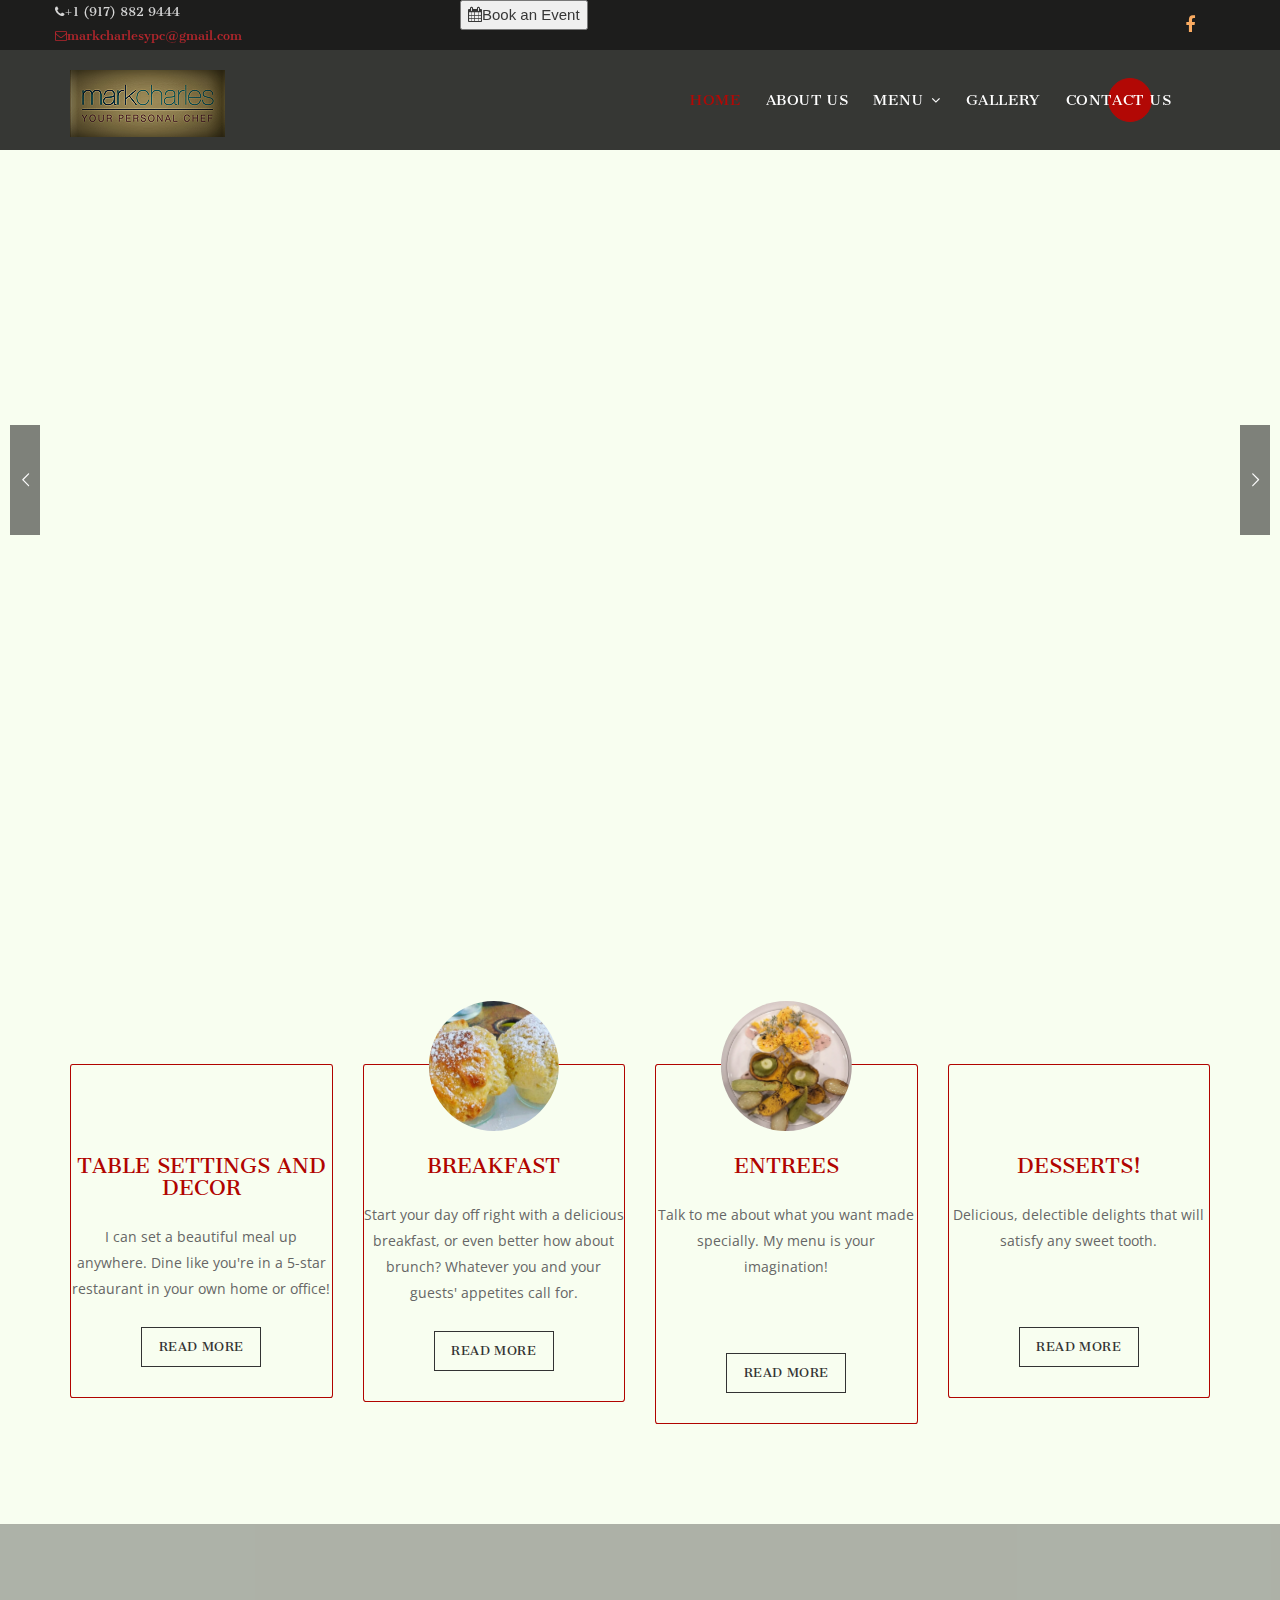
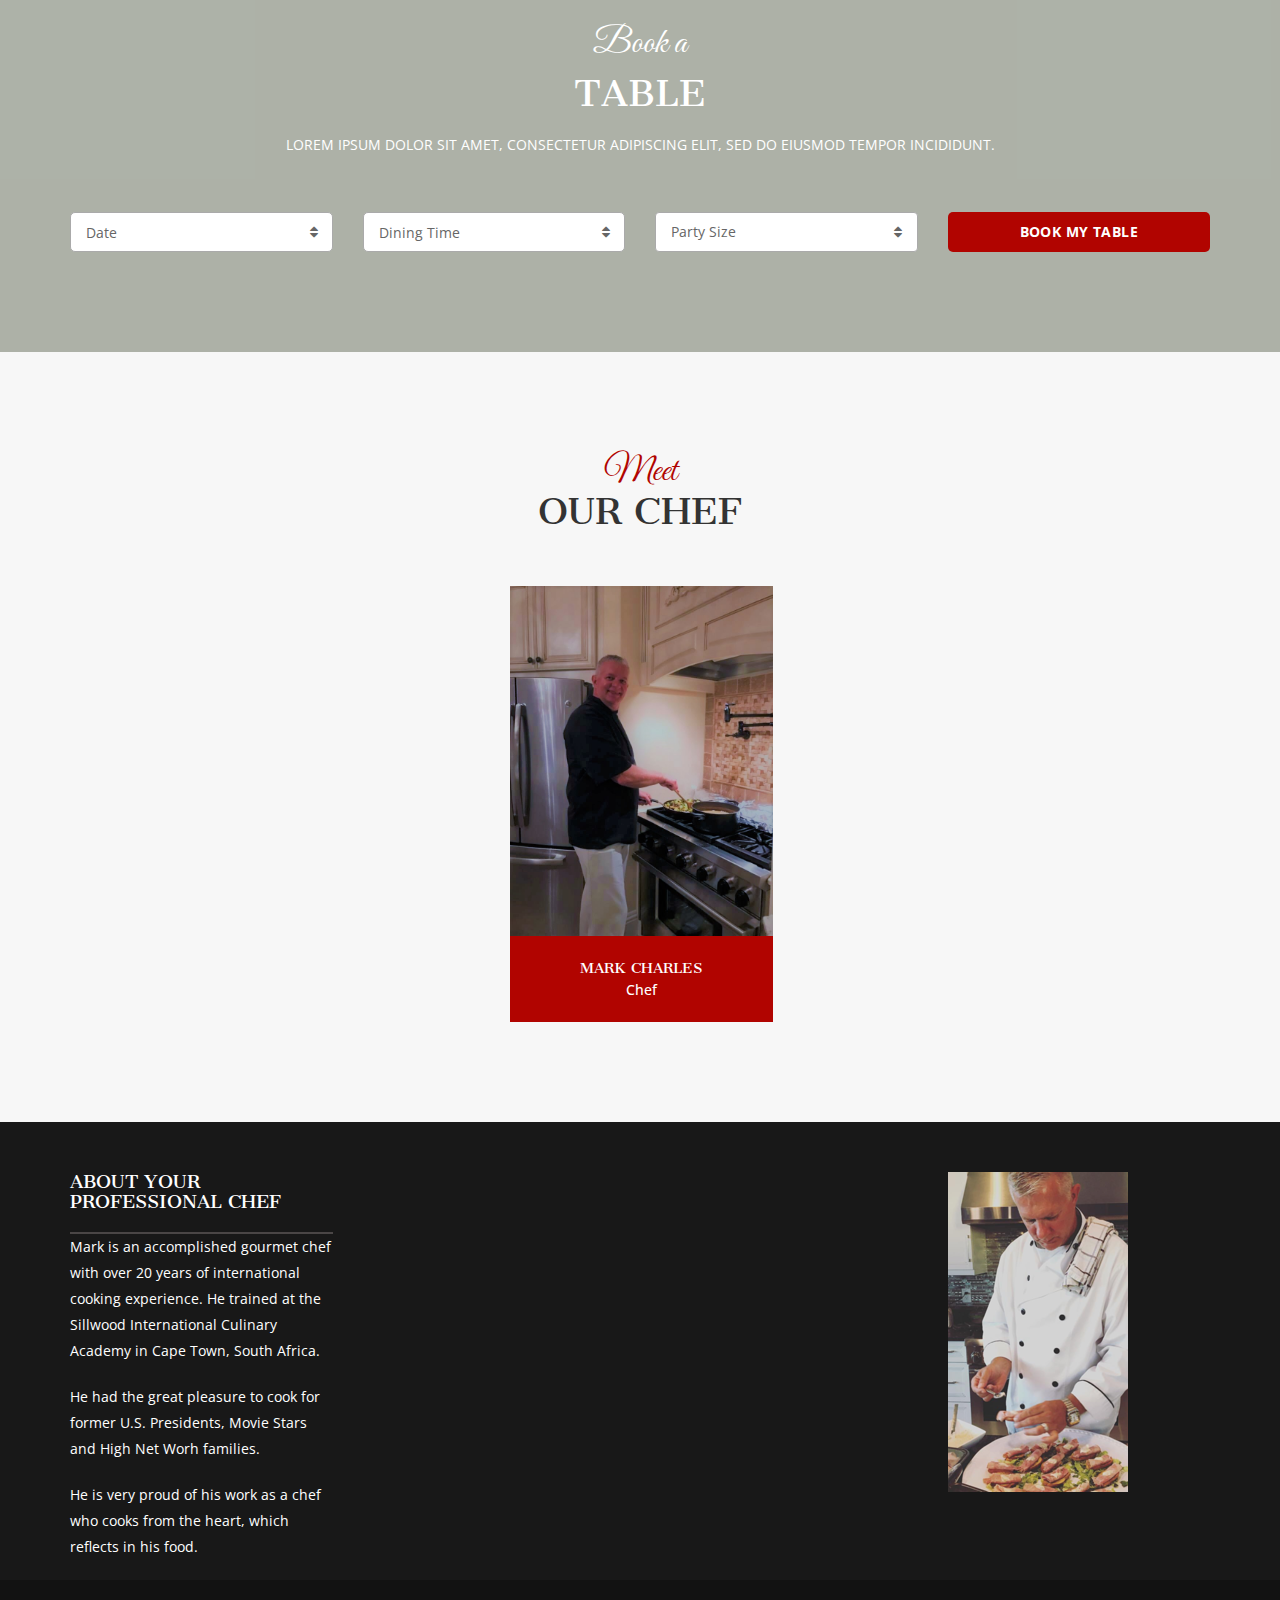
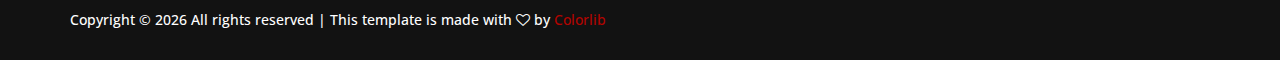
==== commit 8403c3a9: "Somewhat satisfied" ====
--- a/index.html
+++ b/index.html
@@ -25,6 +25,8 @@
         <link href="vendors/bootatrap-date-time/bootstrap-datetimepicker.min.css" rel="stylesheet">
         <link href="vendors/owl-carousel/assets/owl.carousel.css" rel="stylesheet">
         
+        <link href="https://fonts.googleapis.com/css?family=Sura" rel="stylesheet">
+
         <link href="css/style.css" rel="stylesheet">
         <link href="css/responsive.css" rel="stylesheet">
 
@@ -47,14 +49,14 @@
                 <div class="row">
                     <div class="col-md-4">
                         <div class="header_contact_details">
-                            <span>
+                            <div class="row">
                                 <p class="headContact">
-                                    <i class="fa fa-phone"></i>+1 (917) 882 9444
+                                    <i class="fa fa-phone"></i>+1 (917) 882 9444<span>
                                 </p>
-                                <p class="headContact">
-                                    <i class="fa fa-envelope-o"></i>markcharlesypc@gmail.com
-                                </p>
-                        </span>
+                                <p class="headContact2">
+                                        <i class="fa fa-envelope-o"></i>markcharlesypc@gmail.com
+                                    </p>
+                            </div>
                         </div>
                     </div>
                     <div class="col-md-4">
@@ -68,7 +70,6 @@
                         <div class="header_social">
                             <ul>
                                 <li><a href="https://www.facebook.com/markcharlesypc/"><i class="fa fa-facebook"></i></a></li>
-                                <li><a href="#"><i class="fa fa-rss"></i></a></li>
                             </ul>
                         </div>
                     </div>
@@ -241,10 +242,10 @@
                 <div class="row">
                     <div class="col-md-3 col-sm-6">
                         <div class="service_item">
-                            <img src="img/gallery/galleria/settingCircle.jpg" alt="">
+                            <img src="img/gallery/settings/settingCircle.jpg" alt="">
                             <h3>Table Settings and Decor</h3>
                             <p>I can set a beautiful meal up anywhere. Dine like you're in a 5-star restaurant in your own home or office!</p>
-                            <a class="read_mor_btn" href="#">Read More</a>
+                            <a class="readMoreBtn" href="settings.html">Read More</a>
                         </div>
                     </div>
                     <div class="col-md-3 col-sm-6">
@@ -252,7 +253,7 @@
                             <img src="img/gallery/galleria/sconeSquare.jpeg" alt="">
                             <h3>Breakfast</h3>
                             <p>Start your day off right with a delicious breakfast, or even better how about brunch? Whatever you and your guests' appetites call for.</p>
-                            <a class="read_mor_btn" href="#">Read More</a>
+                            <a class="readMoreBtn" href="breakfast.html">Read More</a>
                         </div>
                     </div>
                     <div class="col-md-3 col-sm-6">
@@ -261,16 +262,16 @@
                             <h3>Entrees</h3>
                             <p>Talk to me about what you want made specially. My menu is your imagination!</p>
                             <br></br>
-                            <a class="read_mor_btn" href="#">Read More</a>
+                            <a class="readMoreBtn" href="entrees.html">Read More</a>
                         </div>
                     </div>
                     <div class="col-md-3 col-sm-6">
                         <div class="service_item">
-                            <img src="img/gallery/galleria/Grilled Maui Pineapple with Vanilla Bean Ice Cream…cognac Sauce II_preview.jpeg" alt="">
+                            <img src="img/gallery/desserts/Grilled Maui Pineapple with Vanilla Bean Ice Cream…cognac Sauce II_preview.jpeg" alt="">
                             <h3>Desserts!</h3>
                             <p>Delicious, delectible delights that will satisfy any sweet tooth.</p>
                             <br></br>
-                            <a class="read_mor_btn" href="#">Read More</a>
+                            <a class="readMoreBtn" href="desserts.html">Read More</a>
                         </div>
                     </div>
                 </div>
@@ -278,237 +279,45 @@
         </section>
         <!--================End Service Area =================-->
         
+        <!--================Booking Date =================-->
+        <section class="booking_table_area">
+                <div class="container">
+                    <div class="s_white_title">
+                        <h3>Book a</h3>
+                        <h2>Table</h2>
+                        <p>Lorem ipsum dolor sit amet, consectetur adipiscing elit, sed do eiusmod tempor incididunt.</p>
+                    </div>
+                    <div class="row">
+                        <div class="col-sm-3">
+                            <div class="input-append date form_datetime">
+                                <input size="16" type="text" value="" readonly placeholder="Date">
+                                <span class="add-on"><i class="icon-th"></i></span>
+                            </div>
+                        </div>
+                        <div class="col-sm-3">
+                            <div class="input-append date form_time">
+                                <input size="16" type="text" value="" readonly placeholder="Dining Time">
+                                <span class="add-on"><i class="icon-th"></i></span>
+                            </div>
+                        </div>
+                        <div class="col-sm-3">
+                            <div class="party_size">
+                                <select class="selectpicker">
+                                    <option>Party Size</option>
+                                    <option>Party Size 2</option>
+                                    <option>Party Size 3</option>
+                                </select>
+                            </div>
+                        </div>
+                        <div class="col-sm-3">
+                            <button type="button" class="btn btn-default submit_btn">BOOK MY TABLE</button>
+                        </div>
+                    </div>
+                </div>
+            </section>
+            <!--================End Booking Date =================-->
        
-        <!--================Our feature Area =================-->
-        <section class="our_feature_area">
-            
-        </section>
-        <!--================End Our feature Area =================-->
-        
-        <!--================End Our feature Area =================-->
-        <section class="most_popular_item_area">
-            <div class="container">
-                <div class="s_white_title">
-                    <h3>Most Popular</h3>
-                    <h2>Today's Menu</h2>
-                </div>
-                <div class="popular_filter">
-                    <ul>
-                        <li class="active" data-filter="*"><a href="">All</a></li>
-                        <li data-filter=".break"><a href="">Breakfast</a></li>
-                        <li data-filter=".lunch"><a href="">Lunch</a></li>
-                        <li data-filter=".dinner"><a href="">Dinner</a></li>
-                        <li data-filter=".snacks"><a href="">Snacks</a></li>
-                        <li data-filter=".coffee"><a href="">Coffee</a></li>
-                    </ul>
-                </div>
-                <div class="p_recype_item_main">
-                    <div class="row p_recype_item_active">
-                        <div class="col-md-6 break snacks">
-                            <div class="media">
-                                <div class="media-left">
-                                    <img src="img/recype/recype-1.jpg" alt="">
-                                </div>
-                                <div class="media-body">
-                                    <a href="#"><h3>Vegetable Flavour</h3></a>
-                                    <h4>$32</h4>
-                                    <p>Lorem ipsum dolor sit amets, consectetur adipiscing </p>
-                                    <a class="read_mor_btn" href="#">Add To Cart</a>
-                                    <ul>
-                                        <li><a href="#"><i class="fa fa-star"></i></a></li>
-                                        <li><a href="#"><i class="fa fa-star"></i></a></li>
-                                        <li><a href="#"><i class="fa fa-star"></i></a></li>
-                                        <li><a href="#"><i class="fa fa-star"></i></a></li>
-                                        <li><a href="#"><i class="fa fa-star-half-o"></i></a></li>
-                                    </ul>
-                                </div>
-                            </div>
-                        </div>
-                        <div class="col-md-6 break coffee">
-                            <div class="media">
-                                <div class="media-left">
-                                    <img src="img/recype/recype-2.jpg" alt="">
-                                </div>
-                                <div class="media-body">
-                                    <a href="#"><h3>Vegetable Flavour</h3></a>
-                                    <h4>$32</h4>
-                                    <p>Lorem ipsum dolor sit amets, consectetur adipiscing </p>
-                                    <a class="read_mor_btn" href="#">Add To Cart</a>
-                                    <ul>
-                                        <li><a href="#"><i class="fa fa-star"></i></a></li>
-                                        <li><a href="#"><i class="fa fa-star"></i></a></li>
-                                        <li><a href="#"><i class="fa fa-star"></i></a></li>
-                                        <li><a href="#"><i class="fa fa-star"></i></a></li>
-                                        <li><a href="#"><i class="fa fa-star-half-o"></i></a></li>
-                                    </ul>
-                                </div>
-                            </div>
-                        </div>
-                        <div class="col-md-6 lunch snacks">
-                            <div class="media">
-                                <div class="media-left">
-                                    <img src="img/recype/recype-3.jpg" alt="">
-                                </div>
-                                <div class="media-body">
-                                    <a href="#"><h3>Vegetable Flavour</h3></a>
-                                    <h4>$32</h4>
-                                    <p>Lorem ipsum dolor sit amets, consectetur adipiscing </p>
-                                    <a class="read_mor_btn" href="#">Add To Cart</a>
-                                    <ul>
-                                        <li><a href="#"><i class="fa fa-star"></i></a></li>
-                                        <li><a href="#"><i class="fa fa-star"></i></a></li>
-                                        <li><a href="#"><i class="fa fa-star"></i></a></li>
-                                        <li><a href="#"><i class="fa fa-star"></i></a></li>
-                                        <li><a href="#"><i class="fa fa-star-half-o"></i></a></li>
-                                    </ul>
-                                </div>
-                            </div>
-                        </div>
-                        <div class="col-md-6 lunch dinner">
-                            <div class="media">
-                                <div class="media-left">
-                                    <img src="img/recype/recype-4.jpg" alt="">
-                                </div>
-                                <div class="media-body">
-                                    <a href="#"><h3>Vegetable Flavour</h3></a>
-                                    <h4>$32</h4>
-                                    <p>Lorem ipsum dolor sit amets, consectetur adipiscing </p>
-                                    <a class="read_mor_btn" href="#">Add To Cart</a>
-                                    <ul>
-                                        <li><a href="#"><i class="fa fa-star"></i></a></li>
-                                        <li><a href="#"><i class="fa fa-star"></i></a></li>
-                                        <li><a href="#"><i class="fa fa-star"></i></a></li>
-                                        <li><a href="#"><i class="fa fa-star"></i></a></li>
-                                        <li><a href="#"><i class="fa fa-star-half-o"></i></a></li>
-                                    </ul>
-                                </div>
-                            </div>
-                        </div>
-                        <div class="col-md-6 break coffee">
-                            <div class="media">
-                                <div class="media-left">
-                                    <img src="img/recype/recype-5.jpg" alt="">
-                                </div>
-                                <div class="media-body">
-                                    <a href="#"><h3>Vegetable Flavour</h3></a>
-                                    <h4>$32</h4>
-                                    <p>Lorem ipsum dolor sit amets, consectetur adipiscing </p>
-                                    <a class="read_mor_btn" href="#">Add To Cart</a>
-                                    <ul>
-                                        <li><a href="#"><i class="fa fa-star"></i></a></li>
-                                        <li><a href="#"><i class="fa fa-star"></i></a></li>
-                                        <li><a href="#"><i class="fa fa-star"></i></a></li>
-                                        <li><a href="#"><i class="fa fa-star"></i></a></li>
-                                        <li><a href="#"><i class="fa fa-star-half-o"></i></a></li>
-                                    </ul>
-                                </div>
-                            </div>
-                        </div>
-                        <div class="col-md-6 break coffee">
-                            <div class="media">
-                                <div class="media-left">
-                                    <img src="img/recype/recype-6.jpg" alt="">
-                                </div>
-                                <div class="media-body">
-                                    <a href="#"><h3>Vegetable Flavour</h3></a>
-                                    <h4>$32</h4>
-                                    <p>Lorem ipsum dolor sit amets, consectetur adipiscing </p>
-                                    <a class="read_mor_btn" href="#">Add To Cart</a>
-                                    <ul>
-                                        <li><a href="#"><i class="fa fa-star"></i></a></li>
-                                        <li><a href="#"><i class="fa fa-star"></i></a></li>
-                                        <li><a href="#"><i class="fa fa-star"></i></a></li>
-                                        <li><a href="#"><i class="fa fa-star"></i></a></li>
-                                        <li><a href="#"><i class="fa fa-star-half-o"></i></a></li>
-                                    </ul>
-                                </div>
-                            </div>
-                        </div>
-                        <div class="col-md-6 lunch coffee">
-                            <div class="media">
-                                <div class="media-left">
-                                    <img src="img/recype/recype-7.jpg" alt="">
-                                </div>
-                                <div class="media-body">
-                                    <a href="#"><h3>Vegetable Flavour</h3></a>
-                                    <h4>$32</h4>
-                                    <p>Lorem ipsum dolor sit amets, consectetur adipiscing </p>
-                                    <a class="read_mor_btn" href="#">Add To Cart</a>
-                                    <ul>
-                                        <li><a href="#"><i class="fa fa-star"></i></a></li>
-                                        <li><a href="#"><i class="fa fa-star"></i></a></li>
-                                        <li><a href="#"><i class="fa fa-star"></i></a></li>
-                                        <li><a href="#"><i class="fa fa-star"></i></a></li>
-                                        <li><a href="#"><i class="fa fa-star-half-o"></i></a></li>
-                                    </ul>
-                                </div>
-                            </div>
-                        </div>
-                        <div class="col-md-6 dinner snacks">
-                            <div class="media">
-                                <div class="media-left">
-                                    <img src="img/recype/recype-8.jpg" alt="">
-                                </div>
-                                <div class="media-body">
-                                    <a href="#"><h3>Vegetable Flavour</h3></a>
-                                    <h4>$32</h4>
-                                    <p>Lorem ipsum dolor sit amets, consectetur adipiscing </p>
-                                    <a class="read_mor_btn" href="#">Add To Cart</a>
-                                    <ul>
-                                        <li><a href="#"><i class="fa fa-star"></i></a></li>
-                                        <li><a href="#"><i class="fa fa-star"></i></a></li>
-                                        <li><a href="#"><i class="fa fa-star"></i></a></li>
-                                        <li><a href="#"><i class="fa fa-star"></i></a></li>
-                                        <li><a href="#"><i class="fa fa-star-half-o"></i></a></li>
-                                    </ul>
-                                </div>
-                            </div>
-                        </div>
-                        <div class="col-md-6 dinner coffee">
-                            <div class="media">
-                                <div class="media-left">
-                                    <img src="img/recype/recype-9.jpg" alt="">
-                                </div>
-                                <div class="media-body">
-                                    <a href="#"><h3>Vegetable Flavour</h3></a>
-                                    <h4>$32</h4>
-                                    <p>Lorem ipsum dolor sit amets, consectetur adipiscing </p>
-                                    <a class="read_mor_btn" href="#">Add To Cart</a>
-                                    <ul>
-                                        <li><a href="#"><i class="fa fa-star"></i></a></li>
-                                        <li><a href="#"><i class="fa fa-star"></i></a></li>
-                                        <li><a href="#"><i class="fa fa-star"></i></a></li>
-                                        <li><a href="#"><i class="fa fa-star"></i></a></li>
-                                        <li><a href="#"><i class="fa fa-star-half-o"></i></a></li>
-                                    </ul>
-                                </div>
-                            </div>
-                        </div>
-                        <div class="col-md-6 dinner coffee">
-                            <div class="media">
-                                <div class="media-left">
-                                    <img src="img/recype/recype-10.jpg" alt="">
-                                </div>
-                                <div class="media-body">
-                                    <a href="#"><h3>Vegetable Flavour</h3></a>
-                                    <h4>$32</h4>
-                                    <p>Lorem ipsum dolor sit amets, consectetur adipiscing </p>
-                                    <a class="read_mor_btn" href="#">Add To Cart</a>
-                                    <ul>
-                                        <li><a href="#"><i class="fa fa-star"></i></a></li>
-                                        <li><a href="#"><i class="fa fa-star"></i></a></li>
-                                        <li><a href="#"><i class="fa fa-star"></i></a></li>
-                                        <li><a href="#"><i class="fa fa-star"></i></a></li>
-                                        <li><a href="#"><i class="fa fa-star-half-o"></i></a></li>
-                                    </ul>
-                                </div>
-                            </div>
-                        </div>
-                    </div>
-                </div>
-            </div>
-        </section>
-        <!--================End Our feature Area =================-->
+       
         
         <!--================Our Chefs Area =================-->
         <section class="our_chefs_area">
@@ -534,9 +343,7 @@
                                     <h4>Chef</h4>
                                 </div>
                                 <ul>
-                                    <li><a href="#"><i class="fa fa-facebook"></i></a></li>
-                                    <li><a href="#"><i class="fa fa-twitter"></i></a></li>
-                                    <li><a href="#"><i class="fa fa-linkedin"></i></a></li>
+                                    <li><a href="https://www.facebook.com/markcharlesypc/"><i class="fa fa-facebook"></i></a></li>
                                 </ul>
                             </div>
                         </div>
@@ -548,6 +355,55 @@
         
         <!-- Footer -->
         <footer class="footer_area">
+                <div class="footer_widget_area">
+                    <div class="container">
+                        <div class="row">
+                            <div class="col-md-3">
+                                <aside class="f_widget about_widget">
+                                    <div class="f_w_title">
+                                        <h4>ABOUT Your Professional Chef</h4>
+                                    </div>
+                                    <p>Mark is an accomplished gourmet chef with over 20 years of international cooking experience. He trained at the Sillwood International Culinary Academy in Cape Town, South Africa.</p>
+                                    <p>He had the great pleasure to cook for former U.S. Presidents, Movie Stars and High Net Worh families.</p>
+                                    <p>He is very proud of his work as a chef who cooks from the heart, which reflects in his food.</p>
+                                </aside>
+                            </div>
+                            <div class="col-md-3">
+                                    <aside class="f_widget about_widget">
+                                    </aside>
+                                </div>
+                                <div class="col-md-3">
+                                    <aside class="f_widget contact_widget">
+                                    </aside>
+                                </div>
+                            <div class="col-md-3">
+                                <aside class="f_widget contact_widget">
+                                    <div >
+                                        <img src="img/gallery/galleria/Mark Charles YPC.png" alt="Mark">
+                                    </div>
+                                </aside>
+                            </div>
+                        </div>
+                    </div>
+                </div>
+                <div class="copy_right_area">
+                    <div class="container">
+                        <div class="pull-left">
+                            <h5>
+                                <p>
+                                    <!-- Link back to Colorlib can't be removed. Template is licensed under CC BY 3.0. -->
+                                    Copyright &copy;
+                                    <script>document.write(new Date().getFullYear());</script> All rights reserved | This template is made with
+                                    <i class="fa fa-heart-o" aria-hidden="true"></i> by
+                                    <a href="https://colorlib.com" target="_blank">Colorlib</a>
+                                    <!-- Link back to Colorlib can't be removed. Template is licensed under CC BY 3.0. -->
+                                </p>
+                            </h5>
+                        </div>
+                    </div>
+                </div>
+            </footer>
+        <!-- <footer class="footer_area">
             <div class="footer_widget_area">
                 <div class="container">
                     <div class="row">
@@ -614,9 +470,7 @@
             <div class="copy_right_area">
                 <div class="container">
                     <div class="pull-left">
-                        <h5><p><!-- Link back to Colorlib can't be removed. Template is licensed under CC BY 3.0. -->
 Copyright &copy;<script>document.write(new Date().getFullYear());</script> All rights reserved | This template is made with <i class="fa fa-heart-o" aria-hidden="true"></i> by <a href="https://colorlib.com" target="_blank">Colorlib</a>
-<!-- Link back to Colorlib can't be removed. Template is licensed under CC BY 3.0. -->
 </p></h5>
                     </div>
                     <div class="pull-right">
@@ -632,7 +486,7 @@
                     </div>
                 </div>
             </div>
-        </footer>
+        </footer> -->
         <!--================End Recent Blog Area =================-->
         
         
--- a/css/style.css
+++ b/css/style.css
@@ -62,6 +62,7 @@
 body {
   line-height: 24px;
   font-size: 15px;
+  background-color:#a1f72f12;
 }
 
 body, p, h1, h2, h3, h4, h5, h6 {
@@ -317,13 +318,19 @@
   z-index: 8;
 }
 .logo{
-  border-bottom: 14px;
+  padding-top:20px;
+  border-bottom: 7px;
 }
 .headContact{
   font-size: 12px;
   font-family: "Cantata One";
   color: #d6d6d6;
 }
+.headContact2{
+  font-size: 12px;
+  font-family: "Cantata One";
+  color: #b52228;
+}
 .first_header .header_contact_details a {
   font-size: 12px;
   font-family: "Cantata One", serif;
@@ -331,6 +338,7 @@
   line-height: 50px;
   transition: all 400ms linear 0s;
   padding-right: 20px;
+  display:inline-block;
 }
 
 .first_header .header_contact_details a i {
@@ -604,7 +612,7 @@
   transform: scale(1, 1);
 }
 
-.read_mor_btn {
+.readMoreBtn {
   background: transparent;
   text-align: center;
   width: 120px;
@@ -619,11 +627,11 @@
   text-transform: uppercase;
 }
 
-.read_mor_btn i {
+.readMoreBtn i {
   padding-right: 5px;
 }
 
-.read_mor_btn:before {
+.readMoreBtn:before {
   content: '';
   position: absolute;
   top: 0;
@@ -638,7 +646,7 @@
   transition: all 0.3s;
 }
 
-.read_mor_btn:after {
+.readMoreBtn:after {
   content: '';
   position: absolute;
   top: 0;
@@ -657,18 +665,18 @@
   transform: scale(1.2, 1.2);
 }
 
-.read_mor_btn:hover {
-  color: #fff;
-}
-
-.read_mor_btn:hover:before {
+.readMoreBtn:hover {
+  color: #fff;
+}
+
+.readMoreBtn:hover:before {
   opacity: 0;
   -webkit-transform: scale(0.5, 0.5);
   -ms-transform: scale(0.5, 0.5);
   transform: scale(0.5, 0.5);
 }
 
-.read_mor_btn:hover:after {
+.readMoreBtn:hover:after {
   opacity: 1;
   -webkit-transform: scale(1, 1);
   -ms-transform: scale(1, 1);
@@ -1511,7 +1519,7 @@
   padding: 5px 0px 15px 0px;
 }
 
-.most_popular_item_area .p_recype_item_main .media .media-body .read_mor_btn {
+.most_popular_item_area .p_recype_item_main .media .media-body .readMoreBtn {
   line-height: 30px;
   text-transform: capitalize;
   width: 110px;
@@ -3148,7 +3156,7 @@
 /* Banner area css
 ============================================================================================ */
 .banner_area {
-  background: url(../img/banner/banner-bg-1.jpg) no-repeat scroll center center;
+  background: url(../img/gallery/galleria/photo-1523221007758-aa51505fe180.jpg) no-repeat scroll center center;
   background-size: cover;
   min-height: 450px;
 }
@@ -3159,9 +3167,9 @@
 }
 
 .banner_area .banner_content h4 {
-  color: #fff;
-  font-family: "Cantata One", serif;
-  font-size: 36px;
+  color: #fbf4f4;
+  font-family: 'Sura', serif;
+  font-size: 50px;
   padding-bottom: 15px;
   text-transform: uppercase;
 }
@@ -3198,7 +3206,213 @@
 .banner_area .banner_content a.active {
   color: #b10400;
 }
-
+/* Breakfast Banner */
+.breakfastBanner {
+  background: url(../img/gallery/breakfast/photo-1495214783159-3503fd1b572d.jpg) no-repeat scroll center center;
+  background-size: cover;
+  min-height: 450px;
+}
+.breakfastBanner .banner_content {
+  text-align: center;
+  padding: 220px 0px 0px 0px;
+}
+
+.breakfastBanner .banner_content h4 {
+  color: #f7f7f7;
+  font-family: 'Sura', serif;
+  font-size: 50px;
+  padding-bottom: 15px;
+  text-transform: uppercase;
+}
+
+.breakfastBanner .banner_content a {
+  font-size: 18px;
+  font-family: "Open Sans", sans-serif;
+  color: #fff;
+  margin-right: 15px;
+  position: relative;
+}
+
+.breakfastBanner .banner_content a:last-child {
+  margin-right: 0px;
+}
+
+.breakfastBanner .banner_content a:last-child:before {
+  display: none;
+}
+
+.breakfastBanner .banner_content a:before {
+  content: "/";
+  color: #fff;
+  font-family: "Open Sans", sans-serif;
+  font-size: 18px;
+  position: absolute;
+  right: -14px;
+  top: 50%;
+  -webkit-transform: translateY(-50%);
+  -ms-transform: translateY(-50%);
+  transform: translateY(-50%);
+}
+
+.breakfastBanner .banner_content a.active {
+  color: #b10400;
+}
+/* Entrees Banner */
+.entrees_banner {
+  background: url(../img/gallery/entrees/banner.jpg) no-repeat scroll center center;
+  background-size: cover;
+  min-height: 450px;
+}
+.entrees_banner .banner_content {
+  text-align: center;
+  padding: 220px 0px 0px 0px;
+}
+
+.entrees_banner .banner_content h4 {
+  color: #794c4c;
+  font-family: 'Sura', serif;
+  font-size: 50px;
+  padding-bottom: 15px;
+  text-transform: uppercase;
+}
+
+.entrees_banner .banner_content a {
+  font-size: 18px;
+  font-family: "Open Sans", sans-serif;
+  color: #fff;
+  margin-right: 15px;
+  position: relative;
+}
+
+.entrees_banner .banner_content a:last-child {
+  margin-right: 0px;
+}
+
+.entrees_banner .banner_content a:last-child:before {
+  display: none;
+}
+
+.entrees_banner .banner_content a:before {
+  content: "/";
+  color: #fff;
+  font-family: "Open Sans", sans-serif;
+  font-size: 18px;
+  position: absolute;
+  right: -14px;
+  top: 50%;
+  -webkit-transform: translateY(-50%);
+  -ms-transform: translateY(-50%);
+  transform: translateY(-50%);
+}
+
+.entrees_banner .banner_content a.active {
+  color: #b10400;
+}
+
+/* Desserts Banner */
+.desserts_banner {
+  background: url(../img/gallery/desserts/hd.jpg) no-repeat scroll center center;
+  background-size: cover;
+  min-height: 450px;
+}
+.desserts_banner .banner_content {
+  text-align: center;
+  padding: 220px 0px 0px 0px;
+}
+
+.desserts_banner .banner_content h4 {
+  color: #fff;
+  font-family: 'Song Myung', serif;
+  font-size: 70px;
+  padding-bottom: 15px;
+  text-transform: uppercase;
+}
+
+.desserts_banner .banner_content a {
+  font-size: 18px;
+  font-family: "Open Sans", sans-serif;
+  color: #fff;
+  margin-right: 15px;
+  position: relative;
+}
+
+.desserts_banner .banner_content a:last-child {
+  margin-right: 0px;
+}
+
+.desserts_banner .banner_content a:last-child:before {
+  display: none;
+}
+
+.desserts_banner .banner_content a:before {
+  content: "/";
+  color: #fff;
+  font-family: "Open Sans", sans-serif;
+  font-size: 18px;
+  position: absolute;
+  right: -14px;
+  top: 50%;
+  -webkit-transform: translateY(-50%);
+  -ms-transform: translateY(-50%);
+  transform: translateY(-50%);
+}
+
+.desserts_banner .banner_content a.active {
+  color: #b10400;
+}
+
+/* Settings Banner */
+.settings_banner {
+  background: url(../img/gallery/settings/setting2.jpeg) no-repeat scroll center center;
+  background-size: cover;
+  min-height: 450px;
+}
+
+.settings_banner .banner_content {
+  text-align: center;
+  padding: 220px 0px 0px 0px;
+}
+
+.settings_banner .banner_content h4 {
+  color: #fbf4f4;
+  font-family: 'Sura', serif;
+  font-size: 50px;
+  padding-bottom: 15px;
+  text-transform: uppercase;
+}
+
+.settings_banner .banner_content a {
+  font-size: 18px;
+  font-family: "Open Sans", sans-serif;
+  color: #fff;
+  margin-right: 15px;
+  position: relative;
+}
+
+.settings_banner .banner_content a:last-child {
+  margin-right: 0px;
+}
+
+.settings_banner .banner_content a:last-child:before {
+  display: none;
+}
+
+.settings_banner .banner_content a:before {
+  content: "/";
+  color: #fff;
+  font-family: "Open Sans", sans-serif;
+  font-size: 18px;
+  position: absolute;
+  right: -14px;
+  top: 50%;
+  -webkit-transform: translateY(-50%);
+  -ms-transform: translateY(-50%);
+  transform: translateY(-50%);
+}
+
+.settings_banner .banner_content a.active {
+  color: #b10400;
+}
 /* End Banner area css
 ============================================================================================ */
 /*---------------------------------------------------- */
@@ -3586,7 +3800,8 @@
 /* Footer area css
 ============================================================================================ */
 .f_w_title {
-  padding-bottom: 55px;
+  padding-bottom: 20px;
+  border-bottom: 2px solid #4a4646
 }
 
 .f_w_title h4 {
